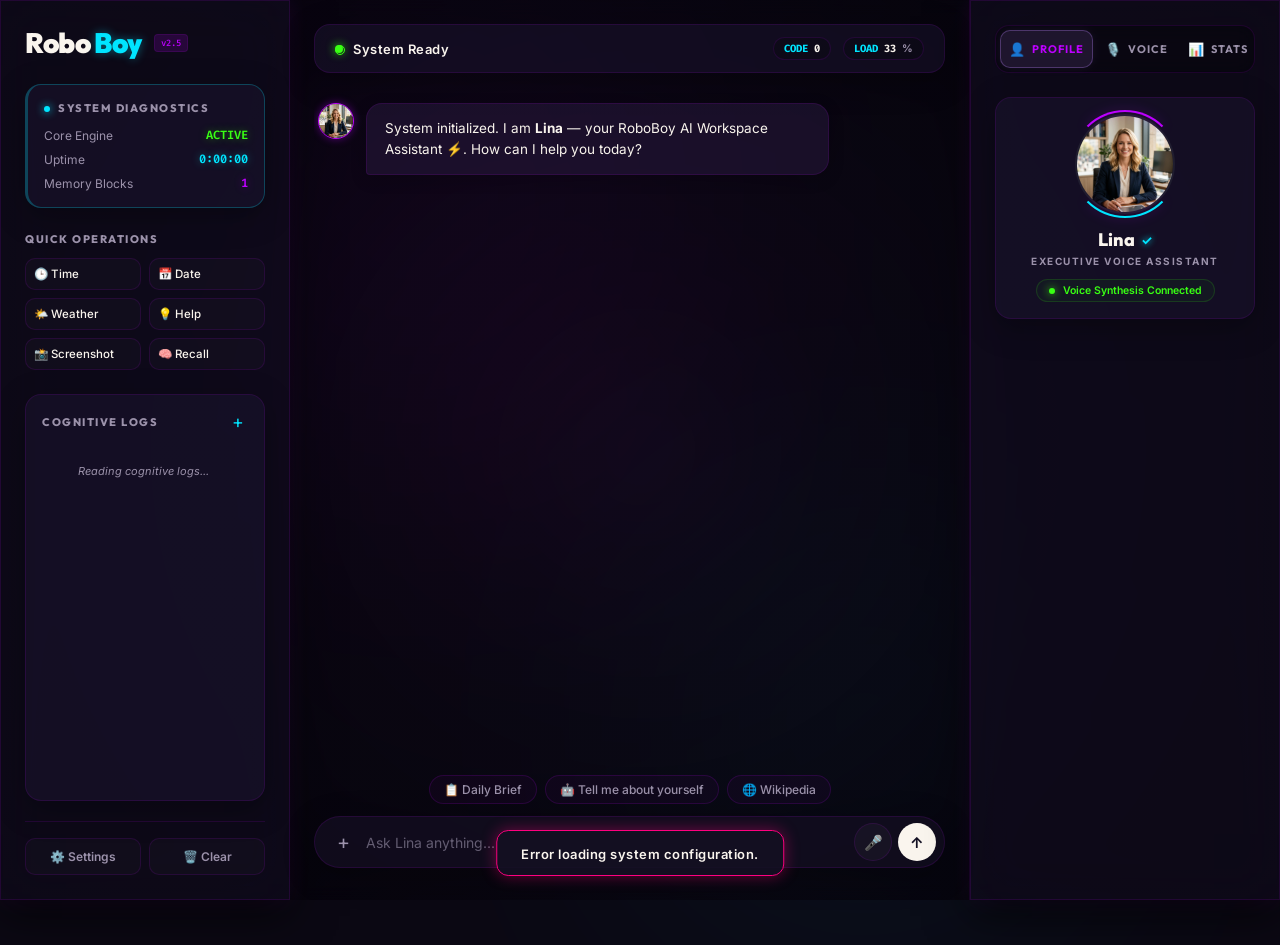
==== templates/index.html @ 3ccce5fc "feat: initialize RoboBoy app codebase and configurations" ====
<!DOCTYPE html>
<html lang="en">
<head>
    <meta charset="UTF-8">
    <meta name="viewport" content="width=device-width, initial-scale=1.0">
    <title>RoboBoy // AI System Dashboard</title>
    <!-- Google Fonts -->
    <link rel="preconnect" href="https://fonts.googleapis.com">
    <link rel="preconnect" href="https://fonts.gstatic.com" crossorigin>
    <link href="https://fonts.googleapis.com/css2?family=Inter:wght@300;400;500;600;700&family=Outfit:wght@400;500;600;700;800;900&family=Fira+Code:wght@400;500&display=swap" rel="stylesheet">
    <!-- CSS Stylesheet -->
    <link rel="stylesheet" href="/static/css/style.css">
</head>
<body class="doer-workspace dark-theme">
    <!-- Futuristic neon particle glows -->
    <div class="bg-glow bg-glow-1"></div>
    <div class="bg-glow bg-glow-2"></div>
    <div class="bg-glow bg-glow-3"></div>

    <div class="app-layout">
        
        <!-- COLUMN 1: SYSTEM CONTROLS & LOGS -->
        <aside class="sidebar-container glass-panel">
            <!-- Brand Logo -->
            <div class="brand-logo">
                <span class="brand-text-do">Robo</span>
                <span class="brand-text-er">Boy</span>
                <span class="system-tag">v2.5</span>
            </div>

            <!-- Quick Stats Overview Widget (Dashboard Style) -->
            <div class="overview-widget glass-card border-neon-cyan">
                <h3><span class="glow-dot cyan"></span>SYSTEM DIAGNOSTICS</h3>
                <div class="stats-list">
                    <div class="stat-item">
                        <span class="stat-label">Core Engine</span>
                        <span class="stat-val text-neon-green">ACTIVE</span>
                    </div>
                    <div class="stat-item">
                        <span class="stat-label">Uptime</span>
                        <span class="stat-val text-neon-cyan" id="serverUptime">0:00:00</span>
                    </div>
                    <div class="stat-item">
                        <span class="stat-label">Memory Blocks</span>
                        <span class="stat-val text-neon-purple" id="badgeConversations">1</span>
                    </div>
                </div>
            </div>
            
            <!-- Quick Action Pills Panel -->
            <div class="quick-commands-widget">
                <h3>QUICK OPERATIONS</h3>
                <div class="commands-grid">
                    <button class="cmd-pill" onclick="executeQuickCommand('Time')">🕒 Time</button>
                    <button class="cmd-pill" onclick="executeQuickCommand('Date')">📅 Date</button>
                    <button class="cmd-pill" onclick="executeQuickCommand('Weather in Mumbai')">🌤️ Weather</button>
                    <button class="cmd-pill" onclick="executeQuickCommand('Help')">💡 Help</button>
                    <button class="cmd-pill" onclick="executeQuickCommand('Take a screenshot')">📸 Screenshot</button>
                    <button class="cmd-pill" onclick="executeQuickCommand('What do you remember')">🧠 Recall</button>
                </div>
            </div>

            <!-- Cognitive Memory Logs Widget -->
            <div class="cognitive-records-widget glass-card">
                <div class="records-header">
                    <h3>COGNITIVE LOGS</h3>
                    <button class="add-log-btn" onclick="addMemoryPrompt()" title="Log Memory">+</button>
                </div>
                <div class="memory-scroll" id="memoryScroll">
                    <div class="memory-loading">Reading cognitive logs...</div>
                </div>
            </div>
            
            <!-- Sidebar Footer Controls -->
            <div class="sidebar-footer">
                <button class="footer-action-btn" onclick="toggleDrawer('settingsDrawer')" title="System Preferences">
                    ⚙️ Settings
                </button>
                <button class="footer-action-btn" onclick="executeQuickCommand('Clear Chat')" title="Clear Console Context">
                    🗑️ Clear
                </button>
            </div>
        </aside>

        <!-- COLUMN 2: CORE AI WORKSPACE -->
        <main class="chat-container">
            <!-- Top Status Bar -->
            <header class="chat-header glass-card">
                <div class="header-left">
                    <div class="pulse-online"></div>
                    <span class="header-status-text" id="statusText">System Ready</span>
                </div>
                <div class="header-badge-metrics">
                    <div class="badge">
                        <span class="badge-icon">CODE</span>
                        <span class="badge-count" id="badgeCode">0</span>
                    </div>
                    <div class="badge">
                        <span class="badge-icon">LOAD</span>
                        <span class="badge-count" id="badgePower">33</span>%
                    </div>
                </div>
            </header>

            <!-- Conversation Canvas -->
            <section class="messages-canvas" id="chatMessages">
                <!-- Welcome prompt bubble -->
                <div class="chat-bubble assistant animate-fade-in">
                    <div class="bubble-avatar-img-container">
                        <img src="/static/images/lina.png" class="bubble-avatar-img" alt="Lina">
                    </div>
                    <div class="bubble-body">
                        <p>System initialized. I am <strong>Lina</strong> — your RoboBoy AI Workspace Assistant ⚡. How can I help you today?</p>
                    </div>
                </div>
            </section>

            <!-- Floating suggestion pills -->
            <div class="suggestion-pills-row">
                <button class="suggestion-pill" onclick="executeQuickCommand('Your Daily Brief')">📋 Daily Brief</button>
                <button class="suggestion-pill" onclick="executeQuickCommand('Tell me about yourself')">🤖 Tell me about yourself</button>
                <button class="suggestion-pill" onclick="executeQuickCommand('Wikipedia Alan Turing')">🌐 Wikipedia</button>
            </div>

            <!-- Capsule prompt input bar -->
            <div class="prompt-bar-container">
                <div class="prompt-bar glass-card">
                    <button class="prompt-add-btn" onclick="addMemoryPrompt()" title="Add memory item">+</button>
                    <input type="text" id="userInput" placeholder="Ask Lina anything..." autocomplete="off">
                    <div class="prompt-actions">
                        <button class="voice-trigger-btn" id="voiceTriggerBtn" title="Speak message">
                            <span class="mic-icon">🎤</span>
                        </button>
                        <button class="send-trigger-btn" onclick="submitMessage()" id="sendBtn" title="Send message">
                            <span class="send-icon">↑</span>
                        </button>
                    </div>
                </div>
            </div>
            
            <!-- Voice wave visualization when listening -->
            <div class="voice-visualization hidden" id="voiceVisualizer">
                <div class="sound-wave">
                    <div class="bar"></div>
                    <div class="bar"></div>
                    <div class="bar"></div>
                    <div class="bar"></div>
                    <div class="bar"></div>
                    <div class="bar"></div>
                    <div class="bar"></div>
                    <div class="bar"></div>
                    <div class="bar"></div>
                    <div class="bar"></div>
                </div>
                <p id="voiceVisualizerText">System listening for commands...</p>
            </div>
        </main>

        <!-- COLUMN 3: CHARACTER PROFILE & VOICE CALIBRATION -->
        <!-- COLUMN 3: CHARACTER PROFILE & VOICE CALIBRATION (Tabbed Menu) -->
        <aside class="diagnostics-container glass-panel">
            <!-- Top Menu/Tab Bar -->
            <div class="diag-menu-bar">
                <button class="diag-menu-btn active" onclick="switchDiagTab(event, 'tab-profile')">
                    <span class="btn-icon">👤</span> Profile
                </button>
                <button class="diag-menu-btn" onclick="switchDiagTab(event, 'tab-voice')">
                    <span class="btn-icon">🎙️</span> Voice
                </button>
                <button class="diag-menu-btn" onclick="switchDiagTab(event, 'tab-stats')">
                    <span class="btn-icon">📊</span> Stats
                </button>
            </div>

            <div class="diag-tab-content-wrapper">
                <!-- Tab 1: Profile -->
                <div class="diag-tab-pane active" id="tab-profile">
                    <!-- Portrait & Status -->
                    <div class="character-identity-card glass-card">
                        <div class="character-portrait-wrapper">
                            <div class="character-halo"></div>
                            <img src="/static/images/lina.png" class="character-portrait" alt="Lina">
                        </div>
                        <h2 class="character-name">Lina <span class="verified-badge" title="Verified Assistant">✓</span></h2>
                        <p class="character-title">EXECUTIVE VOICE ASSISTANT</p>
                        <div class="character-status">
                            <span class="status-dot pulsing"></span>
                            <span class="status-label">Voice Synthesis Connected</span>
                        </div>
                    </div>
                </div>

                <!-- Tab 2: Voice Calibration -->
                <div class="diag-tab-pane" id="tab-voice">
                    <!-- Voice Customizer Section (Pin 1 style) -->
                    <div class="voice-customizer glass-card">
                        <h3>VOICE CALIBRATION</h3>
                        <div class="slider-group">
                            <div class="slider-header">
                                <span>Speed (Rate)</span>
                                <span id="speedVal">1.0x</span>
                            </div>
                            <input type="range" id="voiceSpeed" min="0.5" max="2.0" step="0.1" value="1.0" class="neon-slider">
                        </div>
                        <div class="slider-group">
                            <div class="slider-header">
                                <span>Pitch Frequency</span>
                                <span id="pitchVal">1.05x</span>
                            </div>
                            <input type="range" id="voicePitch" min="0.5" max="2.0" step="0.05" value="1.05" class="neon-slider">
                        </div>
                        <div class="slider-group">
                            <div class="slider-header">
                                <span>Output Volume</span>
                                <span id="volumeVal">100%</span>
                            </div>
                            <input type="range" id="voiceVolume" min="0" max="100" step="5" value="100" class="neon-slider">
                        </div>
                    </div>
                </div>

                <!-- Tab 3: Resource Telemetry -->
                <div class="diag-tab-pane" id="tab-stats">
                    <!-- Performance Diagnostic Meters (Pin 2 style) -->
                    <div class="performance-widget glass-card">
                        <h3>RESOURCE TELEMETRY</h3>
                        <div class="metrics-grid-row">
                            <!-- CPU Ring -->
                            <div class="telemetry-card">
                                <div class="dial-container">
                                    <svg class="progress-ring" width="76" height="76">
                                        <circle class="progress-ring__circle-bg" stroke="rgba(255, 255, 255, 0.03)" stroke-width="4.5" fill="transparent" r="30" cx="38" cy="38"/>
                                        <circle class="progress-ring__circle" id="cpuRing" stroke="var(--neon-cyan)" stroke-width="4.5" stroke-dasharray="188.49" stroke-dashoffset="188.49" stroke-linecap="round" fill="transparent" r="30" cx="38" cy="38"/>
                                    </svg>
                                    <div class="dial-value"><span id="cpuVal">0</span>%</div>
                                </div>
                                <h4 class="text-neon-cyan">CPU CORE</h4>
                            </div>

                            <!-- RAM Ring -->
                            <div class="telemetry-card">
                                <div class="dial-container">
                                    <svg class="progress-ring" width="76" height="76">
                                        <circle class="progress-ring__circle-bg" stroke="rgba(255, 255, 255, 0.03)" stroke-width="4.5" fill="transparent" r="30" cx="38" cy="38"/>
                                        <circle class="progress-ring__circle" id="ramRing" stroke="var(--neon-pink)" stroke-width="4.5" stroke-dasharray="188.49" stroke-dashoffset="188.49" stroke-linecap="round" fill="transparent" r="30" cx="38" cy="38"/>
                                    </svg>
                                    <div class="dial-value"><span id="ramVal">0</span>%</div>
                                </div>
                                <h4 class="text-neon-pink">RAM INDEX</h4>
                            </div>
                        </div>

                        <!-- SVG Activity Peak Graph (Pin 2 style) -->
                        <div class="telemetry-chart-container">
                            <div class="chart-header">
                                <span>PROMPT TELEMETRY</span>
                                <span class="active-pulse text-neon-green">LIVE</span>
                            </div>
                            <div class="chart-wrapper">
                                <!-- Simulated real-time wave graph -->
                                <svg class="telemetry-chart" id="activityChart" viewBox="0 0 240 60">
                                    <!-- Background Grid Lines -->
                                    <line x1="0" y1="15" x2="240" y2="15" stroke="rgba(255, 255, 255, 0.05)" stroke-width="0.5"/>
                                    <line x1="0" y1="30" x2="240" y2="30" stroke="rgba(255, 255, 255, 0.05)" stroke-width="0.5"/>
                                    <line x1="0" y1="45" x2="240" y2="45" stroke="rgba(255, 255, 255, 0.05)" stroke-width="0.5"/>
                                    <!-- Glowing gradient definition -->
                                    <defs>
                                        <linearGradient id="chartGrad" x1="0%" y1="0%" x2="0%" y2="100%">
                                            <stop offset="0%" stop-color="var(--neon-purple-glow)" stop-opacity="0.4"/>
                                            <stop offset="100%" stop-color="var(--neon-purple-glow)" stop-opacity="0"/>
                                        </linearGradient>
                                    </defs>
                                    <!-- Fill Area under the graph -->
                                    <path id="chartAreaPath" d="M 0 60 L 0 40 Q 30 20 60 45 T 120 20 T 180 50 T 240 30 L 240 60 Z" fill="url(#chartGrad)"/>
                                    <!-- Stroke Path -->
                                    <path id="chartStrokePath" d="M 0 40 Q 30 20 60 45 T 120 20 T 180 50 T 240 30" fill="none" stroke="var(--neon-purple)" stroke-width="2" stroke-linecap="round"/>
                                </svg>
                            </div>
                        </div>
                    </div>
                </div>
            </div>
        </aside>
    </div>

    <!-- SETTINGS PANEL OVERLAY DRAWER -->
    <div class="drawer-overlay" id="settingsDrawer">
        <div class="drawer-content glass-panel border-neon-purple">
            <div class="drawer-header">
                <h2>SYSTEM CREDENTIALS</h2>
                <button class="drawer-close-btn" onclick="toggleDrawer('settingsDrawer')">×</button>
            </div>
            <div class="drawer-body">
                <div class="control-group">
                    <label>LANGUAGE ENGINE</label>
                    <div class="toggle-group" id="langToggle">
                        <button class="toggle-btn active" data-lang="hinglish">Hinglish</button>
                        <button class="toggle-btn" data-lang="english">English</button>
                    </div>
                </div>

                <div class="control-group">
                    <label>INTERFACE STYLE</label>
                    <div class="toggle-group" id="themeToggle">
                        <button class="toggle-btn active" data-theme="dark">Dark</button>
                        <button class="toggle-btn" data-theme="light">Light</button>
                    </div>
                </div>
                
                <div class="control-group">
                    <label>AUDIO CHANNELS</label>
                    <div class="checkbox-container">
                        <input type="checkbox" id="ttsEnabled" checked>
                        <label for="ttsEnabled">Vocal Synthesis Output</label>
                    </div>
                </div>

                <div class="sidebar-divider"></div>

                <div class="control-group">
                    <label>YOUR NAME</label>
                    <input type="text" id="userName" placeholder="What should I call you? (e.g. Aditya)" class="text-input" style="margin-top: 6px;">
                </div>

                <div class="control-group" style="margin-top: 14px;">
                    <label>ASSISTANT NAME</label>
                    <input type="text" id="assistantName" placeholder="Name your assistant (e.g. Lina)" class="text-input" style="margin-top: 6px;">
                </div>

                <div class="control-group" style="margin-top: 14px;">
                    <label>GEMINI API KEY</label>
                    <div class="password-input">
                        <input type="password" id="geminiKey" placeholder="Enter key (AIzaSy...)">
                        <button class="view-key-btn" onclick="toggleKeyVisibility('geminiKey')">👁️</button>
                    </div>
                </div>
                
                <div class="control-group" style="margin-top: 14px;">
                    <label>OPENWEATHERMAP KEY</label>
                    <div class="password-input">
                        <input type="password" id="weatherKey" placeholder="Enter Weather API key">
                        <button class="view-key-btn" onclick="toggleKeyVisibility('weatherKey')">👁️</button>
                    </div>
                </div>
                
                <button class="save-settings-btn" onclick="saveConfiguration()">
                    <span>SYNC CREDENTIALS</span>
                    <span class="save-loader hidden" id="saveLoader"></span>
                </button>
            </div>
        </div>
    </div>

    <!-- SETUP WIZARD OVERLAY -->
    <div class="setup-overlay hidden" id="setupOverlay">
        <div class="setup-card">
            <h2>Welcome to RoboBoy</h2>
            <p>Let's personalize your voice assistant to match your environment. Configure your profile below to start.</p>
            
            <div class="control-group">
                <label>What should I call you?</label>
                <input type="text" id="setupUserName" placeholder="Your Name (e.g. Aditya)" class="text-input">
            </div>
            
            <div class="control-group">
                <label>What would you like to name me?</label>
                <input type="text" id="setupAssistantName" placeholder="Assistant Name (e.g. Lina, Jarvis)" class="text-input">
            </div>
            
            <div class="control-group">
                <label>Primary Language</label>
                <div class="toggle-group" id="setupLangToggle" style="margin-top: 6px;">
                    <button class="toggle-btn active" data-lang="hinglish" onclick="setSetupLanguage('hinglish')">Hinglish</button>
                    <button class="toggle-btn" data-lang="english" onclick="setSetupLanguage('english')">English</button>
                </div>
            </div>

            <div class="control-group">
                <label>Gemini API Key (Optional)</label>
                <div class="password-input">
                    <input type="password" id="setupGeminiKey" placeholder="Enter key (AIzaSy...)">
                </div>
            </div>
            
            <button class="save-settings-btn" onclick="saveFirstTimeSetup()" style="margin-top: 24px;">
                <span>INITIALIZE ASSISTANT ⚡</span>
            </button>
        </div>
    </div>

    <!-- Alert toast for status operations -->
    <div class="toast hidden" id="toast">
        <span id="toastMsg">Sync complete.</span>
    </div>

    <script src="/static/js/main.js"></script>
</body>
</html>
---- static/css/style.css ----
/* ==========================================================================
   ROBOBOY SYSTEM STYLING - NEON CYBERPUNK & DUSTY PLUM GLASS DESIGN SYSTEM
   ========================================================================== */
:root {
    --font-primary: 'Inter', sans-serif;
    --font-header: 'Outfit', sans-serif;
    --font-mono: 'Fira Code', monospace;
    
    /* Neon glow colors from Pin 2 */
    --neon-cyan: #00e5ff;
    --neon-cyan-glow: rgba(0, 229, 255, 0.4);
    --neon-pink: #ff007f;
    --neon-pink-glow: rgba(255, 0, 127, 0.4);
    --neon-purple: #bd00ff;
    --neon-purple-glow: rgba(189, 0, 255, 0.4);
    --neon-green: #39ff14;
    --neon-green-glow: rgba(57, 255, 20, 0.4);
    --neon-blue: #0d6efd;
    --neon-blue-glow: rgba(13, 110, 253, 0.4);

    /* Elegant Dusty Plum Base (Pin 1 styled) */
    --bg-dark-base: #0b0813;
    --bg-dark-panel: rgba(20, 16, 35, 0.55);
    --bg-dark-card: rgba(30, 24, 52, 0.45);
    --border-dark: rgba(189, 0, 255, 0.12);
    
    /* Global style variables */
    --bg-base: var(--bg-dark-base);
    --bg-panel: var(--bg-dark-panel);
    --bg-card: var(--bg-dark-card);
    --border-color: var(--border-dark);
    
    --text-primary: #FAF5EE; /* Off-white warm cream */
    --text-secondary: #9c92ab; /* Muted dusty lavender */
    
    --bubble-user: rgba(250, 245, 238, 0.12);
    --bubble-user-text: #FAF5EE;
    --bubble-assistant: rgba(45, 30, 70, 0.45);
    
    --shadow-premium: 0 16px 40px rgba(0, 0, 0, 0.6), 0 0 20px rgba(189, 0, 255, 0.1);
    --transition-smooth: all 0.3s cubic-bezier(0.4, 0, 0.2, 1);
}

/* Light Theme overrides for flexibility */
.light-theme {
    --bg-base: #f4f0f6;
    --bg-panel: rgba(245, 240, 250, 0.8);
    --bg-card: rgba(255, 255, 255, 0.7);
    --border-color: rgba(189, 0, 255, 0.15);
    --text-primary: #1e1627;
    --text-secondary: #706482;
    --bubble-user: rgba(189, 0, 255, 0.08);
    --bubble-user-text: #1e1627;
    --bubble-assistant: rgba(255, 255, 255, 0.9);
    --shadow-premium: 0 10px 30px rgba(189, 0, 255, 0.08);
    
    /* Neon adjustments for light background readability */
    --neon-cyan: #00b0ff;
    --neon-pink: #d500f9;
    --neon-purple: #aa00ff;
    --neon-green: #00c853;
}

/* ==========================================================================
   CORE LAYOUT & RESET
   ========================================================================== */
* {
    margin: 0;
    padding: 0;
    box-sizing: border-box;
    font-family: var(--font-primary);
}

body {
    background-color: var(--bg-base);
    color: var(--text-primary);
    overflow: hidden;
    height: 100vh;
    width: 100vw;
    display: flex;
    align-items: center;
    justify-content: center;
    position: relative;
    transition: var(--transition-smooth);
}

/* Futuristic background particle glows */
.bg-glow {
    position: absolute;
    border-radius: 50%;
    filter: blur(140px);
    z-index: 1;
    pointer-events: none;
    opacity: 0.18;
    animation: pulseGlow 15s infinite alternate ease-in-out;
}

.bg-glow-1 {
    width: 45vw;
    height: 45vw;
    top: -10%;
    left: 10%;
    background: radial-gradient(circle, var(--neon-purple) 0%, transparent 70%);
}

.bg-glow-2 {
    width: 35vw;
    height: 35vw;
    bottom: -5%;
    right: 15%;
    background: radial-gradient(circle, var(--neon-cyan) 0%, transparent 70%);
    animation-delay: -5s;
}

.bg-glow-3 {
    width: 25vw;
    height: 25vw;
    top: 30%;
    right: 45%;
    background: radial-gradient(circle, var(--neon-pink) 0%, transparent 70%);
    animation-delay: -10s;
}

@keyframes pulseGlow {
    0% { transform: scale(1) translate(0, 0); opacity: 0.15; }
    50% { transform: scale(1.1) translate(3%, 5%); opacity: 0.22; }
    100% { transform: scale(0.9) translate(-2%, -3%); opacity: 0.15; }
}

/* App layout container (Three Columns) */
.app-layout {
    width: 100vw;
    height: 100vh;
    display: grid;
    grid-template-columns: 290px 1fr 310px;
    z-index: 10;
    position: relative;
    background: radial-gradient(circle at 50% 50%, rgba(20, 15, 38, 0.2) 0%, rgba(5, 3, 10, 0.95) 100%);
    backdrop-filter: blur(8px);
}

/* Glassmorphism panel container */
.glass-panel {
    background: var(--bg-panel);
    backdrop-filter: blur(24px) saturate(120%);
    -webkit-backdrop-filter: blur(24px) saturate(120%);
    border: 1px solid var(--border-color);
    box-shadow: var(--shadow-premium);
    transition: var(--transition-smooth);
}

.glass-card {
    background: var(--bg-card);
    border: 1px solid var(--border-color);
    border-radius: 16px;
    padding: 16px;
    box-shadow: 0 8px 32px rgba(0, 0, 0, 0.3);
    transition: var(--transition-smooth);
}

.glass-card:hover {
    border-color: rgba(189, 0, 255, 0.25);
    box-shadow: 0 8px 32px rgba(0, 0, 0, 0.4), 0 0 15px rgba(189, 0, 255, 0.05);
}

/* Text glow helpers */
.text-neon-cyan { color: var(--neon-cyan); text-shadow: 0 0 8px var(--neon-cyan-glow); }
.text-neon-pink { color: var(--neon-pink); text-shadow: 0 0 8px var(--neon-pink-glow); }
.text-neon-purple { color: var(--neon-purple); text-shadow: 0 0 8px var(--neon-purple-glow); }
.text-neon-green { color: var(--neon-green); text-shadow: 0 0 8px var(--neon-green-glow); }

.border-neon-cyan { border-color: rgba(0, 229, 255, 0.25) !important; }
.border-neon-purple { border-color: rgba(189, 0, 255, 0.25) !important; }

/* Status dot glow */
.glow-dot {
    display: inline-block;
    width: 6px;
    height: 6px;
    border-radius: 50%;
    margin-right: 8px;
    vertical-align: middle;
}
.glow-dot.cyan { background: var(--neon-cyan); box-shadow: 0 0 8px var(--neon-cyan); }
.glow-dot.green { background: var(--neon-green); box-shadow: 0 0 8px var(--neon-green); }

/* ==========================================================================
   COLUMN 1: SIDEBAR (System Controls & Memory Logs)
   ========================================================================== */
.sidebar-container {
    padding: 24px;
    display: flex;
    flex-direction: column;
    height: 100vh;
    border-right: 1px solid var(--border-color);
    overflow-y: auto;
    scrollbar-width: none; /* Firefox */
}

.sidebar-container::-webkit-scrollbar {
    display: none; /* Safari/Chrome */
}

.brand-logo {
    display: flex;
    align-items: center;
    gap: 4px;
    margin-bottom: 24px;
    user-select: none;
}

.brand-text-do {
    font-family: var(--font-header);
    font-size: 28px;
    font-weight: 900;
    color: var(--text-primary);
    letter-spacing: -0.5px;
}

.brand-text-er {
    font-family: var(--font-header);
    font-size: 28px;
    font-weight: 900;
    color: var(--neon-cyan);
    letter-spacing: -0.5px;
    text-shadow: 0 0 10px var(--neon-cyan-glow);
}

.system-tag {
    font-family: var(--font-mono);
    font-size: 9px;
    font-weight: 500;
    background: rgba(189, 0, 255, 0.15);
    color: var(--neon-purple);
    padding: 2px 6px;
    border-radius: 4px;
    border: 1px solid var(--border-color);
    margin-left: 8px;
}

/* Diagnostic overview card */
.overview-widget {
    margin-bottom: 24px;
    border-left: 3px solid var(--neon-cyan);
}

.overview-widget h3 {
    font-family: var(--font-header);
    font-size: 11px;
    font-weight: 800;
    letter-spacing: 1.5px;
    color: var(--text-secondary);
    margin-bottom: 12px;
}

.stats-list {
    display: flex;
    flex-direction: column;
    gap: 8px;
}

.stat-item {
    display: flex;
    justify-content: space-between;
    align-items: center;
    font-size: 12px;
}

.stat-label {
    color: var(--text-secondary);
}

.stat-val {
    font-weight: 600;
    font-family: var(--font-mono);
}

/* Quick Commands Grid */
.quick-commands-widget {
    margin-bottom: 24px;
}

.quick-commands-widget h3 {
    font-family: var(--font-header);
    font-size: 11px;
    font-weight: 800;
    letter-spacing: 1.5px;
    color: var(--text-secondary);
    margin-bottom: 12px;
}

.commands-grid {
    display: grid;
    grid-template-columns: repeat(2, 1fr);
    gap: 8px;
}

.cmd-pill {
    background: rgba(255, 255, 255, 0.02);
    border: 1px solid var(--border-color);
    border-radius: 10px;
    color: var(--text-primary);
    padding: 8px;
    font-size: 11.5px;
    font-weight: 500;
    cursor: pointer;
    text-align: left;
    transition: var(--transition-smooth);
}

.cmd-pill:hover {
    background: rgba(189, 0, 255, 0.08);
    border-color: var(--neon-purple);
    box-shadow: 0 0 10px var(--neon-purple-glow);
    transform: translateY(-1px);
}

/* Cognitive memory records */
.cognitive-records-widget {
    flex: 1;
    display: flex;
    flex-direction: column;
    min-height: 200px;
    margin-bottom: 20px;
}

.records-header {
    display: flex;
    justify-content: space-between;
    align-items: center;
    margin-bottom: 12px;
}

.records-header h3 {
    font-family: var(--font-header);
    font-size: 11px;
    font-weight: 800;
    letter-spacing: 1.5px;
    color: var(--text-secondary);
}

.add-log-btn {
    background: transparent;
    border: none;
    color: var(--neon-cyan);
    font-size: 18px;
    cursor: pointer;
    transition: var(--transition-smooth);
    padding: 0 4px;
}

.add-log-btn:hover {
    color: var(--text-primary);
    text-shadow: 0 0 8px var(--neon-cyan);
}

.memory-scroll {
    flex: 1;
    overflow-y: auto;
    padding-right: 4px;
}

.memory-scroll::-webkit-scrollbar {
    width: 3px;
}

.memory-scroll::-webkit-scrollbar-thumb {
    background: var(--border-color);
    border-radius: 2px;
}

.memory-scroll::-webkit-scrollbar-thumb:hover {
    background: var(--neon-purple);
}

.memory-loading, .memory-empty {
    font-size: 11px;
    color: var(--text-secondary);
    text-align: center;
    padding: 20px 0;
    font-style: italic;
}

.memory-item {
    background: rgba(255, 255, 255, 0.01);
    border: 1px solid var(--border-color);
    border-radius: 8px;
    padding: 8px 10px;
    margin-bottom: 8px;
    display: flex;
    justify-content: space-between;
    align-items: flex-start;
    gap: 8px;
    transition: var(--transition-smooth);
}

.memory-item:hover {
    background: rgba(189, 0, 255, 0.04);
    border-color: rgba(189, 0, 255, 0.2);
}

.memory-item p {
    font-size: 11.5px;
    line-height: 1.4;
    word-break: break-word;
    color: var(--text-primary);
}

.delete-memory-btn {
    background: transparent;
    border: none;
    cursor: pointer;
    font-size: 11px;
    opacity: 0.4;
    transition: var(--transition-smooth);
    padding-top: 2px;
}

.delete-memory-btn:hover {
    opacity: 1;
    filter: drop-shadow(0 0 4px red);
}

/* Sidebar Footer buttons */
.sidebar-footer {
    display: flex;
    gap: 8px;
    border-top: 1px solid var(--border-color);
    padding-top: 16px;
    margin-top: auto;
}

.footer-action-btn {
    flex: 1;
    background: rgba(255, 255, 255, 0.02);
    border: 1px solid var(--border-color);
    border-radius: 10px;
    color: var(--text-secondary);
    padding: 10px;
    font-size: 12px;
    font-weight: 600;
    cursor: pointer;
    transition: var(--transition-smooth);
    display: flex;
    align-items: center;
    justify-content: center;
    gap: 6px;
}

.footer-action-btn:hover {
    color: var(--text-primary);
    border-color: rgba(255, 255, 255, 0.2);
    background: rgba(255, 255, 255, 0.04);
}

/* ==========================================================================
   COLUMN 2: CENTRAL CONVERSATION CANVASES
   ========================================================================== */
.chat-container {
    display: flex;
    flex-direction: column;
    height: 100vh;
    padding: 24px;
    position: relative;
    border-right: 1px solid var(--border-color);
}

.chat-header {
    display: flex;
    justify-content: space-between;
    align-items: center;
    border-radius: 16px;
    padding: 12px 20px;
    margin-bottom: 20px;
}

.header-left {
    display: flex;
    align-items: center;
    gap: 10px;
}

.pulse-online {
    width: 8px;
    height: 8px;
    border-radius: 50%;
    background: var(--neon-green);
    box-shadow: 0 0 10px var(--neon-green);
    position: relative;
}

.pulse-online::after {
    content: '';
    position: absolute;
    width: 100%;
    height: 100%;
    top: 0;
    left: 0;
    border-radius: 50%;
    border: 1px solid var(--neon-green);
    animation: ripple 1.8s infinite ease-out;
}

@keyframes ripple {
    0% { transform: scale(1); opacity: 1; }
    100% { transform: scale(3.5); opacity: 0; }
}

.header-status-text {
    font-size: 13px;
    font-weight: 600;
    letter-spacing: 0.5px;
    color: var(--text-primary);
}

.header-badge-metrics {
    display: flex;
    gap: 12px;
}

.badge {
    background: rgba(0, 0, 0, 0.2);
    border: 1px solid var(--border-color);
    padding: 4px 10px;
    border-radius: 20px;
    font-size: 10.5px;
    font-weight: 700;
    color: var(--text-secondary);
    display: flex;
    align-items: center;
    gap: 6px;
}

.badge-icon {
    font-family: var(--font-mono);
    color: var(--neon-cyan);
}

.badge-count {
    color: var(--text-primary);
    font-family: var(--font-mono);
}

/* Chat bubble canvas */
.messages-canvas {
    flex: 1;
    overflow-y: auto;
    padding: 10px 4px;
    margin-bottom: 16px;
    display: flex;
    flex-direction: column;
    gap: 16px;
    scrollbar-width: thin;
}

.messages-canvas::-webkit-scrollbar {
    width: 4px;
}

.messages-canvas::-webkit-scrollbar-thumb {
    background: var(--border-color);
    border-radius: 2px;
}

/* Chat bubbles styling (Glassmorphism customized) */
.chat-bubble {
    display: flex;
    gap: 12px;
    max-width: 82%;
    animation: fadeIn 0.4s cubic-bezier(0.16, 1, 0.3, 1) forwards;
}

.chat-bubble.assistant {
    align-self: flex-start;
}

.chat-bubble.user {
    align-self: flex-end;
    flex-direction: row-reverse;
}

.bubble-avatar-img-container {
    width: 36px;
    height: 36px;
    border-radius: 50%;
    overflow: hidden;
    border: 1.5px solid var(--neon-purple);
    box-shadow: 0 0 8px var(--neon-purple-glow);
    background: #141124;
    flex-shrink: 0;
}

.bubble-avatar-img {
    width: 100%;
    height: 100%;
    object-fit: cover;
}

.bubble-body {
    border-radius: 16px;
    padding: 14px 18px;
    font-size: 13.5px;
    line-height: 1.55;
    box-shadow: 0 4px 16px rgba(0, 0, 0, 0.2);
    border: 1.5px solid var(--border-color);
}

.assistant .bubble-body {
    background: var(--bubble-assistant);
    color: var(--text-primary);
    border-bottom-left-radius: 4px;
}

.user .bubble-body {
    background: var(--bubble-user);
    color: var(--bubble-user-text);
    border-bottom-right-radius: 4px;
}

.bubble-body p {
    margin-bottom: 8px;
}

.bubble-body p:last-child {
    margin-bottom: 0;
}

.bubble-body ul, .bubble-body ol {
    margin-left: 20px;
    margin-bottom: 8px;
}

.bubble-body li {
    margin-bottom: 4px;
}

.screenshot-media {
    max-width: 100%;
    border-radius: 8px;
    margin-top: 10px;
    border: 1px solid var(--border-color);
    cursor: pointer;
    transition: var(--transition-smooth);
}

.screenshot-media:hover {
    transform: scale(1.02);
    box-shadow: 0 0 15px var(--neon-cyan-glow);
}

@keyframes fadeIn {
    from { opacity: 0; transform: translateY(12px); }
    to { opacity: 1; transform: translateY(0); }
}

/* Suggestion Pills above input */
.suggestion-pills-row {
    display: flex;
    gap: 8px;
    justify-content: center;
    margin-bottom: 12px;
    flex-wrap: wrap;
}

.suggestion-pill {
    background: rgba(189, 0, 255, 0.04);
    border: 1px solid rgba(189, 0, 255, 0.15);
    border-radius: 20px;
    padding: 6px 14px;
    color: var(--text-secondary);
    font-size: 12px;
    font-weight: 500;
    cursor: pointer;
    transition: var(--transition-smooth);
}

.suggestion-pill:hover {
    background: rgba(189, 0, 255, 0.12);
    border-color: var(--neon-purple);
    color: var(--text-primary);
    box-shadow: 0 0 10px rgba(189, 0, 255, 0.2);
}

/* Input prompt bar capsule */
.prompt-bar-container {
    width: 100%;
    margin-bottom: 8px;
}

.prompt-bar {
    display: flex;
    align-items: center;
    border-radius: 35px;
    padding: 6px 8px 6px 18px;
    gap: 12px;
    background: rgba(20, 16, 35, 0.7);
    border: 1.5px solid var(--border-color);
}

.prompt-bar:focus-within {
    border-color: var(--neon-cyan);
    box-shadow: 0 0 15px var(--neon-cyan-glow);
}

.prompt-add-btn {
    background: transparent;
    border: none;
    color: var(--text-secondary);
    font-size: 20px;
    cursor: pointer;
    transition: var(--transition-smooth);
    padding: 0 4px;
}

.prompt-add-btn:hover {
    color: var(--neon-cyan);
}

.prompt-bar input {
    flex: 1;
    background: transparent;
    border: none;
    outline: none;
    color: var(--text-primary);
    font-size: 14px;
    padding: 8px 0;
}

.prompt-bar input::placeholder {
    color: var(--text-secondary);
    opacity: 0.6;
}

.prompt-actions {
    display: flex;
    gap: 6px;
}

.voice-trigger-btn, .send-trigger-btn {
    width: 38px;
    height: 38px;
    border-radius: 50%;
    border: none;
    cursor: pointer;
    display: flex;
    align-items: center;
    justify-content: center;
    transition: var(--transition-smooth);
}

.voice-trigger-btn {
    background: rgba(255, 255, 255, 0.03);
    color: var(--text-primary);
    border: 1.5px solid var(--border-color);
}

.voice-trigger-btn:hover {
    background: rgba(0, 229, 255, 0.1);
    border-color: var(--neon-cyan);
    color: var(--neon-cyan);
    box-shadow: 0 0 10px var(--neon-cyan-glow);
}

.voice-trigger-btn.listening {
    background: rgba(255, 0, 127, 0.15) !important;
    border-color: var(--neon-pink) !important;
    color: var(--neon-pink) !important;
    box-shadow: 0 0 15px var(--neon-pink-glow) !important;
    animation: listeningPulse 1.2s infinite alternate ease-in-out;
}

@keyframes listeningPulse {
    0% { transform: scale(1); }
    100% { transform: scale(1.1); }
}

.send-trigger-btn {
    background: var(--text-primary);
    color: #141124;
}

.send-trigger-btn:hover {
    background: var(--neon-cyan);
    box-shadow: 0 0 12px var(--neon-cyan-glow);
    transform: scale(1.04);
}

.mic-icon, .send-icon {
    font-size: 15px;
    font-weight: bold;
}

/* Voice visualizer */
.voice-visualization {
    display: flex;
    flex-direction: column;
    align-items: center;
    gap: 10px;
    background: rgba(0, 0, 0, 0.4);
    padding: 12px;
    border-radius: 16px;
    margin-top: 10px;
    border: 1px solid rgba(255, 0, 127, 0.1);
}

.sound-wave {
    display: flex;
    align-items: center;
    justify-content: center;
    gap: 4px;
    height: 30px;
}

.sound-wave .bar {
    width: 3px;
    height: 4px;
    background: var(--neon-pink);
    border-radius: 10px;
    animation: soundWave 0.8s infinite ease-in-out alternate;
}

/* Delays for waveform effect */
.sound-wave .bar:nth-child(1) { animation-delay: 0.1s; }
.sound-wave .bar:nth-child(2) { animation-delay: 0.3s; }
.sound-wave .bar:nth-child(3) { animation-delay: 0.5s; }
.sound-wave .bar:nth-child(4) { animation-delay: 0.2s; }
.sound-wave .bar:nth-child(5) { animation-delay: 0.4s; }
.sound-wave .bar:nth-child(6) { animation-delay: 0.6s; }
.sound-wave .bar:nth-child(7) { animation-delay: 0.1s; }
.sound-wave .bar:nth-child(8) { animation-delay: 0.3s; }
.sound-wave .bar:nth-child(9) { animation-delay: 0.5s; }
.sound-wave .bar:nth-child(10) { animation-delay: 0.2s; }

@keyframes soundWave {
    0% { height: 4px; }
    100% { height: 26px; }
}

#voiceVisualizerText {
    font-size: 11.5px;
    color: var(--neon-pink);
    font-weight: 500;
}

.hidden {
    display: none !important;
}

/* ==========================================================================
   COLUMN 3: DIAGNOSTICS & CHARACTER VOICE SETUP
   ========================================================================== */
.diagnostics-container {
    padding: 24px;
    display: flex;
    flex-direction: column;
    height: 100vh;
    border-left: 1px solid var(--border-color);
    overflow-y: auto;
    scrollbar-width: none;
}

.diagnostics-container::-webkit-scrollbar {
    display: none;
}

/* Identity card */
.character-identity-card {
    text-align: center;
    display: flex;
    flex-direction: column;
    align-items: center;
    margin-bottom: 20px;
}

.character-portrait-wrapper {
    position: relative;
    width: 100px;
    height: 100px;
    margin-bottom: 14px;
}

.character-halo {
    position: absolute;
    top: -4px;
    left: -4px;
    width: 108px;
    height: 108px;
    border-radius: 50%;
    border: 2px solid transparent;
    border-top-color: var(--neon-purple);
    border-bottom-color: var(--neon-cyan);
    animation: rotateHalo 6s linear infinite;
    filter: drop-shadow(0 0 6px var(--neon-purple-glow));
}

@keyframes rotateHalo {
    0% { transform: rotate(0deg); }
    100% { transform: rotate(360deg); }
}

.character-portrait {
    width: 100%;
    height: 100%;
    border-radius: 50%;
    object-fit: cover;
    border: 2px solid rgba(255, 255, 255, 0.05);
    background: #141124;
}

.character-name {
    font-family: var(--font-header);
    font-size: 18px;
    font-weight: 800;
    color: var(--text-primary);
    display: flex;
    align-items: center;
    gap: 6px;
    margin-bottom: 4px;
}

.verified-badge {
    color: var(--neon-cyan);
    font-size: 13px;
    font-weight: bold;
    text-shadow: 0 0 6px var(--neon-cyan);
}

.character-title {
    font-size: 10px;
    font-weight: 700;
    color: var(--text-secondary);
    letter-spacing: 1.5px;
    margin-bottom: 12px;
}

.character-status {
    display: flex;
    align-items: center;
    gap: 8px;
    background: rgba(57, 255, 20, 0.04);
    border: 1px solid rgba(57, 255, 20, 0.15);
    border-radius: 20px;
    padding: 4px 12px;
}

.status-dot {
    width: 6px;
    height: 6px;
    border-radius: 50%;
    background: var(--neon-green);
}

.status-dot.pulsing {
    box-shadow: 0 0 8px var(--neon-green);
    animation: statusPulse 1.5s infinite alternate ease-in-out;
}

@keyframes statusPulse {
    from { opacity: 0.4; }
    to { opacity: 1; }
}

.status-label {
    font-size: 10.5px;
    font-weight: 600;
    color: var(--neon-green);
}

/* Voice Sliders (Pin 1 styled range inputs) */
.voice-customizer {
    margin-bottom: 20px;
}

.voice-customizer h3 {
    font-family: var(--font-header);
    font-size: 11px;
    font-weight: 800;
    letter-spacing: 1.5px;
    color: var(--text-secondary);
    margin-bottom: 16px;
}

.slider-group {
    margin-bottom: 14px;
}

.slider-group:last-child {
    margin-bottom: 0;
}

.slider-header {
    display: flex;
    justify-content: space-between;
    font-size: 12px;
    margin-bottom: 6px;
    color: var(--text-secondary);
    font-weight: 500;
}

.slider-header span:last-child {
    color: var(--neon-purple);
    font-family: var(--font-mono);
    font-weight: 600;
}

/* Styling range inputs to look glowing */
.neon-slider {
    -webkit-appearance: none;
    width: 100%;
    height: 5px;
    border-radius: 5px;
    background: rgba(255, 255, 255, 0.05);
    outline: none;
    border: 1px solid var(--border-color);
}

.neon-slider::-webkit-slider-thumb {
    -webkit-appearance: none;
    appearance: none;
    width: 14px;
    height: 14px;
    border-radius: 50%;
    background: var(--neon-purple);
    cursor: pointer;
    box-shadow: 0 0 8px var(--neon-purple-glow);
    transition: var(--transition-smooth);
    border: 2px solid var(--text-primary);
}

.neon-slider::-webkit-slider-thumb:hover {
    background: var(--neon-cyan);
    box-shadow: 0 0 10px var(--neon-cyan-glow);
    transform: scale(1.1);
}

/* Resource Telemetry Widget (Pin 2 style) */
.performance-widget {
    display: flex;
    flex-direction: column;
    gap: 16px;
}

.performance-widget h3 {
    font-family: var(--font-header);
    font-size: 11px;
    font-weight: 800;
    letter-spacing: 1.5px;
    color: var(--text-secondary);
}

.metrics-grid-row {
    display: grid;
    grid-template-columns: repeat(2, 1fr);
    gap: 12px;
}

.telemetry-card {
    background: rgba(0, 0, 0, 0.15);
    border: 1px solid var(--border-color);
    border-radius: 12px;
    padding: 12px 6px;
    text-align: center;
    display: flex;
    flex-direction: column;
    align-items: center;
    gap: 8px;
}

.dial-container {
    position: relative;
    width: 76px;
    height: 76px;
    display: flex;
    align-items: center;
    justify-content: center;
}

.progress-ring {
    transform: rotate(-90deg);
}

.progress-ring__circle {
    transition: stroke-dashoffset 0.35s;
    transform-origin: 50% 50%;
    filter: drop-shadow(0 0 4px var(--border-color));
}

#cpuRing {
    filter: drop-shadow(0 0 4px var(--neon-cyan-glow));
}

#ramRing {
    filter: drop-shadow(0 0 4px var(--neon-pink-glow));
}

.dial-value {
    position: absolute;
    font-family: var(--font-mono);
    font-size: 14px;
    font-weight: 700;
    color: var(--text-primary);
}

.telemetry-card h4 {
    font-size: 9.5px;
    font-weight: 700;
    letter-spacing: 1px;
}

/* SVG Chart Telemetry */
.telemetry-chart-container {
    background: rgba(0, 0, 0, 0.15);
    border: 1px solid var(--border-color);
    border-radius: 12px;
    padding: 12px;
}

.chart-header {
    display: flex;
    justify-content: space-between;
    font-size: 10px;
    font-weight: 700;
    letter-spacing: 0.5px;
    color: var(--text-secondary);
    margin-bottom: 10px;
}

.active-pulse {
    display: flex;
    align-items: center;
    gap: 4px;
}

.active-pulse::after {
    content: '';
    display: inline-block;
    width: 4px;
    height: 4px;
    border-radius: 50%;
    background: var(--neon-green);
    box-shadow: 0 0 6px var(--neon-green);
}

.chart-wrapper {
    width: 100%;
    height: 60px;
}

.telemetry-chart {
    width: 100%;
    height: 100%;
    display: block;
}

/* ==========================================================================
   CODE BLOCK RENDERING STYLES
   ========================================================================== */
.code-container {
    background: #0f0b18;
    border-radius: 12px;
    border: 1px solid rgba(189, 0, 255, 0.2);
    margin: 14px 0;
    overflow: hidden;
    box-shadow: 0 4px 20px rgba(0, 0, 0, 0.4);
}

.code-header {
    display: flex;
    justify-content: space-between;
    align-items: center;
    background: rgba(189, 0, 255, 0.05);
    padding: 8px 16px;
    border-bottom: 1px solid rgba(189, 0, 255, 0.15);
    font-size: 10.5px;
    font-weight: 700;
    letter-spacing: 0.5px;
    color: var(--neon-cyan);
}

.copy-btn {
    background: transparent;
    border: none;
    outline: none;
    cursor: pointer;
    font-weight: 700;
    color: var(--text-primary);
    opacity: 0.7;
    transition: var(--transition-smooth);
}

.copy-btn:hover {
    opacity: 1;
    color: var(--neon-pink);
    text-shadow: 0 0 4px var(--neon-pink-glow);
}

.code-block {
    padding: 14px;
    overflow-x: auto;
    font-family: var(--font-mono);
    font-size: 12.5px;
    line-height: 1.5;
    white-space: pre;
    color: #dfd7eb;
    background: rgba(0, 0, 0, 0.2);
}

/* ==========================================================================
   DRAWER OVERLAYS & MODALS
   ========================================================================== */
.drawer-overlay {
    position: fixed;
    top: 0;
    left: 0;
    width: 100vw;
    height: 100vh;
    background: rgba(5, 3, 10, 0.6);
    backdrop-filter: blur(12px);
    z-index: 100;
    display: flex;
    align-items: center;
    justify-content: center;
    opacity: 0;
    pointer-events: none;
    transition: var(--transition-smooth);
}

.drawer-overlay.open {
    opacity: 1;
    pointer-events: auto;
}

.drawer-content {
    width: 460px;
    max-width: 90%;
    border-radius: 20px;
    padding: 32px;
    transform: scale(0.9);
    transition: var(--transition-smooth);
}

.drawer-overlay.open .drawer-content {
    transform: scale(1);
}

.drawer-header {
    display: flex;
    justify-content: space-between;
    align-items: center;
    margin-bottom: 24px;
}

.drawer-header h2 {
    font-family: var(--font-header);
    font-size: 18px;
    font-weight: 900;
    letter-spacing: 1px;
    color: var(--text-primary);
}

.drawer-close-btn {
    background: transparent;
    border: none;
    color: var(--text-secondary);
    font-size: 28px;
    cursor: pointer;
    transition: var(--transition-smooth);
    line-height: 1;
}

.drawer-close-btn:hover {
    color: var(--neon-pink);
    text-shadow: 0 0 8px var(--neon-pink-glow);
}

.control-group {
    margin-bottom: 20px;
}

.control-group label {
    display: block;
    font-size: 10.5px;
    font-weight: 800;
    letter-spacing: 1.5px;
    color: var(--text-secondary);
    margin-bottom: 10px;
}

/* Toggle Pill options */
.toggle-group {
    display: flex;
    background: rgba(0, 0, 0, 0.25);
    border: 1px solid var(--border-color);
    padding: 4px;
    border-radius: 12px;
}

.toggle-btn {
    flex: 1;
    background: transparent;
    border: none;
    color: var(--text-secondary);
    padding: 8px;
    border-radius: 8px;
    cursor: pointer;
    font-size: 12px;
    font-weight: 600;
    transition: var(--transition-smooth);
}

.toggle-btn.active {
    background: var(--neon-purple);
    color: var(--text-primary);
    box-shadow: 0 0 10px var(--neon-purple-glow);
}

.checkbox-container {
    display: flex;
    align-items: center;
    gap: 10px;
}

.checkbox-container input[type="checkbox"] {
    accent-color: var(--neon-purple);
    width: 16px;
    height: 16px;
}

.checkbox-container label {
    margin-bottom: 0;
    font-size: 13px;
    font-weight: 500;
    color: var(--text-primary);
    cursor: pointer;
}

.sidebar-divider {
    height: 1px;
    background: var(--border-color);
    margin: 24px 0;
}

/* Glowing API Inputs */
.password-input {
    position: relative;
    display: flex;
    align-items: center;
}

.password-input input {
    width: 100%;
    background: rgba(0, 0, 0, 0.25);
    border: 1px solid var(--border-color);
    border-radius: 12px;
    padding: 12px 42px 12px 14px;
    color: var(--text-primary);
    font-size: 13px;
    outline: none;
    font-family: var(--font-mono);
}

.password-input input:focus {
    border-color: var(--neon-cyan);
    box-shadow: 0 0 10px var(--neon-cyan-glow);
}

.text-input {
    width: 100%;
    background: rgba(0, 0, 0, 0.25);
    border: 1px solid var(--border-color);
    border-radius: 12px;
    padding: 12px 14px;
    color: var(--text-primary);
    font-size: 13px;
    outline: none;
    transition: var(--transition-smooth);
}

.text-input:focus {
    border-color: var(--neon-purple);
    box-shadow: 0 0 10px var(--neon-purple-glow);
}

/* ==========================================================================
   SETUP WIZARD MODAL
   ========================================================================== */
.setup-overlay {
    position: fixed;
    top: 0;
    left: 0;
    width: 100vw;
    height: 100vh;
    background: rgba(11, 8, 19, 0.85);
    backdrop-filter: blur(20px);
    display: flex;
    align-items: center;
    justify-content: center;
    z-index: 10000;
    opacity: 1;
    transition: opacity 0.5s ease;
}

.setup-overlay.hidden {
    opacity: 0;
    pointer-events: none;
}

.setup-card {
    background: rgba(30, 24, 52, 0.65);
    border: 1px solid rgba(189, 0, 255, 0.25);
    box-shadow: 0 20px 50px rgba(0, 0, 0, 0.8), 0 0 30px rgba(189, 0, 255, 0.15);
    border-radius: 24px;
    padding: 35px;
    width: 90%;
    max-width: 480px;
    text-align: center;
    backdrop-filter: blur(10px);
}

.setup-card h2 {
    font-family: var(--font-header);
    font-size: 26px;
    font-weight: 800;
    margin-bottom: 8px;
    letter-spacing: 0.5px;
    background: linear-gradient(135deg, var(--neon-cyan), var(--neon-purple));
    -webkit-background-clip: text;
    -webkit-text-fill-color: transparent;
}

.setup-card p {
    color: var(--text-secondary);
    font-size: 14px;
    margin-bottom: 24px;
}

.setup-card .control-group {
    text-align: left;
    margin-bottom: 20px;
}

.setup-card label {
    font-size: 10px;
    font-weight: 700;
    letter-spacing: 1.5px;
    color: var(--neon-cyan);
    margin-bottom: 8px;
    display: block;
    text-transform: uppercase;
}

.view-key-btn {
    position: absolute;
    right: 12px;
    background: transparent;
    border: none;
    color: var(--text-secondary);
    cursor: pointer;
    font-size: 16px;
}

.view-key-btn:hover {
    color: var(--text-primary);
}

.save-settings-btn {
    width: 100%;
    background: var(--text-primary);
    color: #141124;
    border: none;
    padding: 14px;
    border-radius: 12px;
    font-size: 13px;
    font-weight: 700;
    letter-spacing: 0.5px;
    cursor: pointer;
    transition: var(--transition-smooth);
    display: flex;
    align-items: center;
    justify-content: center;
    gap: 8px;
}

.save-settings-btn:hover {
    background: var(--neon-cyan);
    color: #05030a;
    box-shadow: 0 0 15px var(--neon-cyan-glow);
}

.save-loader {
    width: 14px;
    height: 14px;
    border: 2.5px solid rgba(0,0,0,0.15);
    border-radius: 50%;
    border-top-color: #000;
    animation: rotateLoader 0.6s linear infinite;
}

@keyframes rotateLoader {
    to { transform: rotate(360deg); }
}

/* ==========================================================================
   TOAST ALERTS
   ========================================================================== */
.toast {
    position: fixed;
    bottom: 24px;
    left: 50%;
    transform: translateX(-50%) translateY(0);
    background: rgba(20, 16, 35, 0.9);
    border: 1px solid var(--neon-cyan);
    box-shadow: 0 0 15px var(--neon-cyan-glow);
    border-radius: 12px;
    padding: 12px 24px;
    z-index: 1000;
    animation: slideUp 0.3s cubic-bezier(0.16, 1, 0.3, 1) forwards;
}

.toast.error {
    border-color: var(--neon-pink);
    box-shadow: 0 0 15px var(--neon-pink-glow);
}

.toast span {
    font-size: 13px;
    font-weight: 600;
    letter-spacing: 0.5px;
}

/* Tabbed Menu Bar for Column 3 Diagnostics */
.diag-menu-bar {
    display: flex;
    background: rgba(0, 0, 0, 0.4);
    border: 1px solid var(--border-color);
    border-radius: 14px;
    padding: 4px;
    margin-bottom: 24px;
    gap: 4px;
    backdrop-filter: blur(10px);
}

.diag-menu-btn {
    flex: 1;
    background: transparent;
    border: none;
    color: var(--text-secondary);
    padding: 10px 8px;
    font-size: 11px;
    font-family: var(--font-header);
    font-weight: 700;
    letter-spacing: 1px;
    text-transform: uppercase;
    border-radius: 10px;
    cursor: pointer;
    transition: var(--transition-smooth);
    display: flex;
    align-items: center;
    justify-content: center;
    gap: 6px;
}

.diag-menu-btn:hover {
    color: var(--text-primary);
    background: rgba(255, 255, 255, 0.05);
}

.diag-menu-btn.active {
    color: var(--neon-purple);
    background: rgba(187, 134, 252, 0.12);
    border: 1px solid rgba(187, 134, 252, 0.3);
    box-shadow: 0 0 10px rgba(187, 134, 252, 0.08);
}

.diag-menu-btn .btn-icon {
    font-size: 13px;
}

.diag-tab-content-wrapper {
    position: relative;
    width: 100%;
}

.diag-tab-pane {
    display: none;
    opacity: 0;
    transform: translateY(12px);
    transition: opacity 0.3s cubic-bezier(0.4, 0, 0.2, 1), transform 0.3s cubic-bezier(0.4, 0, 0.2, 1);
}

.diag-tab-pane.active {
    display: flex;
    flex-direction: column;
    gap: 20px;
    opacity: 1;
    transform: translateY(0);
}

/* ==========================================================================
   RESPONSIVE RETROFITS
   ========================================================================== */
@media (max-width: 1024px) {
    .app-layout {
        grid-template-columns: 260px 1fr;
    }
    .diagnostics-container {
        display: none; /* Hide 3rd column on smaller tablets */
    }
}

@media (max-width: 768px) {
    .app-layout {
        grid-template-columns: 1fr;
    }
    .sidebar-container {
        display: none; /* Mobile view defaults to center chat workspace */
    }
}
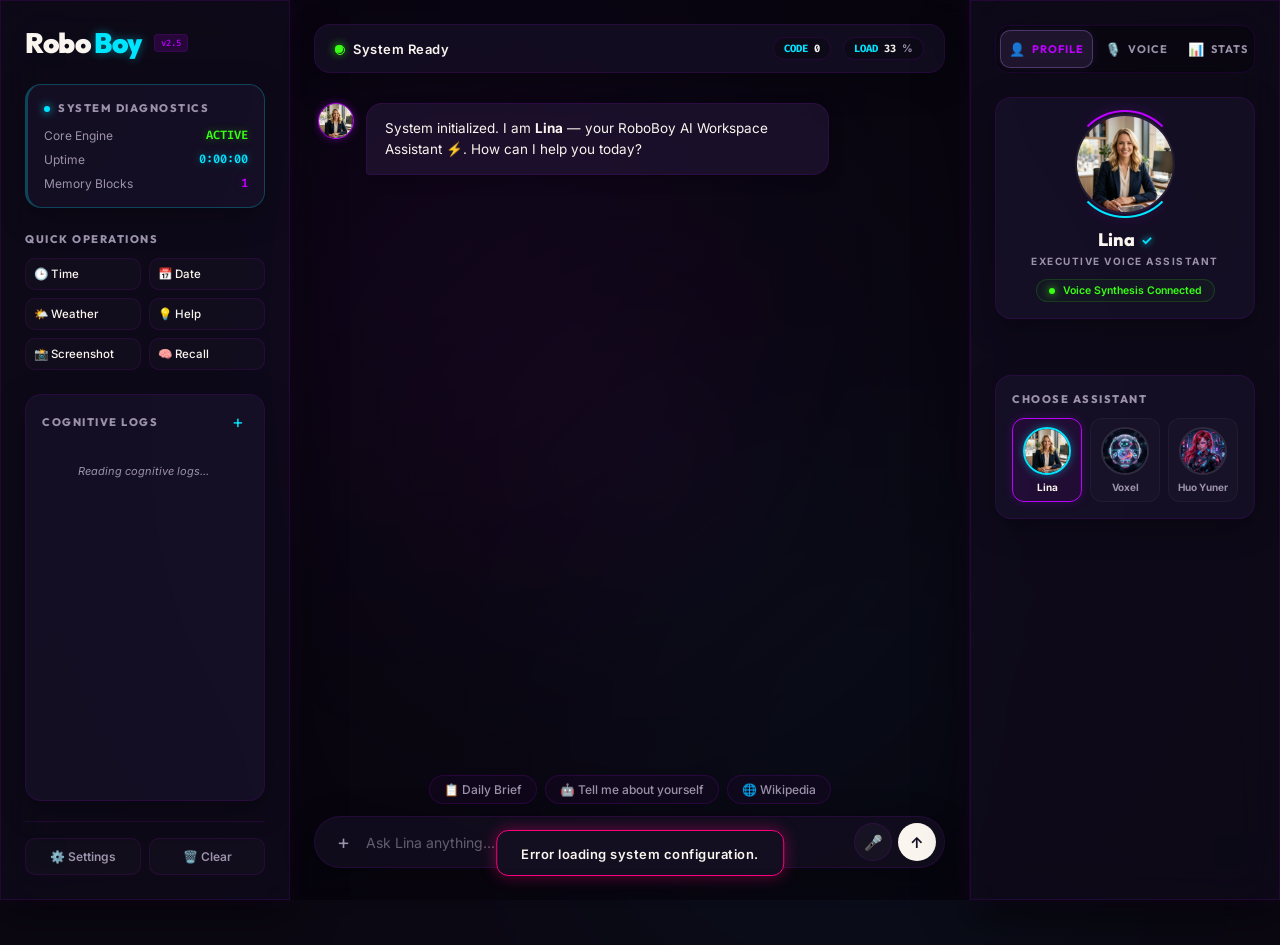
==== commit ea25f2f9: "Update RoboBoy features, localizations, and character customization assets" ====
--- a/templates/index.html
+++ b/templates/index.html
@@ -179,13 +179,32 @@
                     <div class="character-identity-card glass-card">
                         <div class="character-portrait-wrapper">
                             <div class="character-halo"></div>
-                            <img src="/static/images/lina.png" class="character-portrait" alt="Lina">
-                        </div>
-                        <h2 class="character-name">Lina <span class="verified-badge" title="Verified Assistant">✓</span></h2>
-                        <p class="character-title">EXECUTIVE VOICE ASSISTANT</p>
+                            <img src="/static/images/lina.png" class="character-portrait" id="characterPortrait" alt="Lina">
+                        </div>
+                        <h2 class="character-name" id="characterProfileName">Lina <span class="verified-badge" title="Verified Assistant">✓</span></h2>
+                        <p class="character-title" id="characterProfileTitle">EXECUTIVE VOICE ASSISTANT</p>
                         <div class="character-status">
                             <span class="status-dot pulsing"></span>
                             <span class="status-label">Voice Synthesis Connected</span>
+                        </div>
+                    </div>
+
+                    <!-- Character Switcher Grid -->
+                    <div class="character-switcher glass-card" style="margin-top: 16px;">
+                        <h3>CHOOSE ASSISTANT</h3>
+                        <div class="character-grid">
+                            <div class="char-select-btn active" id="char-btn-lina" onclick="selectCharacter('lina')">
+                                <div class="char-img-wrap"><img src="/static/images/lina.png" alt="Lina"></div>
+                                <span>Lina</span>
+                            </div>
+                            <div class="char-select-btn" id="char-btn-resin_robot" onclick="selectCharacter('resin_robot')">
+                                <div class="char-img-wrap"><img src="/static/images/resin_robot.png" alt="Voxel"></div>
+                                <span>Voxel</span>
+                            </div>
+                            <div class="char-select-btn" id="char-btn-cyberpunk_anime" onclick="selectCharacter('cyberpunk_anime')">
+                                <div class="char-img-wrap"><img src="/static/images/cyberpunk_anime.png" alt="Huo Yuner"></div>
+                                <span>Huo Yuner</span>
+                            </div>
                         </div>
                     </div>
                 </div>
@@ -215,6 +234,53 @@
                                 <span id="volumeVal">100%</span>
                             </div>
                             <input type="range" id="voiceVolume" min="0" max="100" step="5" value="100" class="neon-slider">
+                        </div>
+                    </div>
+                    
+                    <!-- Voice Presets Section -->
+                    <div class="voice-presets-section glass-card" style="margin-top: 16px;">
+                        <h3>VOICE PERSONAS</h3>
+                        <div class="voice-grid">
+                            <div class="voice-select-btn" id="voice-btn-cute_girl" onclick="selectVoicePreset('cute_girl')">
+                                <span class="voice-emoji">👧🏻</span>
+                                <span class="voice-name">Cute Girl</span>
+                            </div>
+                            <div class="voice-select-btn" id="voice-btn-hot_boy" onclick="selectVoicePreset('hot_boy')">
+                                <span class="voice-emoji">🙋‍♂️</span>
+                                <span class="voice-name">Hot Boy</span>
+                            </div>
+                            <div class="voice-select-btn" id="voice-btn-gents" onclick="selectVoicePreset('gents')">
+                                <span class="voice-emoji">👨🏻</span>
+                                <span class="voice-name">Gentleman</span>
+                            </div>
+                            <div class="voice-select-btn" id="voice-btn-woman" onclick="selectVoicePreset('woman')">
+                                <span class="voice-emoji">👩</span>
+                                <span class="voice-name">Woman</span>
+                            </div>
+                            <div class="voice-select-btn" id="voice-btn-men_robot" onclick="selectVoicePreset('men_robot')">
+                                <span class="voice-emoji">🤖‍♂️</span>
+                                <span class="voice-name">Men Robot</span>
+                            </div>
+                            <div class="voice-select-btn" id="voice-btn-girl_child" onclick="selectVoicePreset('girl_child')">
+                                <span class="voice-emoji">👧</span>
+                                <span class="voice-name">Girl Child</span>
+                            </div>
+                            <div class="voice-select-btn" id="voice-btn-boys_child" onclick="selectVoicePreset('boys_child')">
+                                <span class="voice-emoji">👦</span>
+                                <span class="voice-name">Boys Child</span>
+                            </div>
+                            <div class="voice-select-btn" id="voice-btn-women_robot" onclick="selectVoicePreset('women_robot')">
+                                <span class="voice-emoji">🤖‍♀️</span>
+                                <span class="voice-name">Women Robot</span>
+                            </div>
+                            <div class="voice-select-btn" id="voice-btn-old_man" onclick="selectVoicePreset('old_man')">
+                                <span class="voice-emoji">👴</span>
+                                <span class="voice-name">Old Man</span>
+                            </div>
+                            <div class="voice-select-btn" id="voice-btn-old_woman" onclick="selectVoicePreset('old_woman')">
+                                <span class="voice-emoji">👵</span>
+                                <span class="voice-name">Old Woman</span>
+                            </div>
                         </div>
                     </div>
                 </div>
@@ -292,11 +358,29 @@
             </div>
             <div class="drawer-body">
                 <div class="control-group">
-                    <label>LANGUAGE ENGINE</label>
-                    <div class="toggle-group" id="langToggle">
-                        <button class="toggle-btn active" data-lang="hinglish">Hinglish</button>
-                        <button class="toggle-btn" data-lang="english">English</button>
-                    </div>
+                    <label id="lblDashboardLanguage">DASHBOARD LANGUAGE</label>
+                    <select id="dashboardLangSelect" onchange="updateDashboardLanguage(this.value)" style="width: 100%; padding: 10px; background: rgba(255,255,255,0.05); border: 1px solid rgba(255,255,255,0.15); color: white; border-radius: 8px; font-family: inherit; outline: none; transition: border 0.3s;">
+                        <option value="english" style="background: #1a1528;">English</option>
+                        <option value="hinglish" style="background: #1a1528;">Hinglish</option>
+                        <option value="hindi" style="background: #1a1528;">Hindi (हिन्दी)</option>
+                        <option value="german" style="background: #1a1528;">German (Deutsch)</option>
+                        <option value="chinese" style="background: #1a1528;">Chinese (中文)</option>
+                        <option value="bhojpuri" style="background: #1a1528;">Bhojpuri (भोजपुरी)</option>
+                        <option value="maithili" style="background: #1a1528;">Maithili (मैथिली)</option>
+                    </select>
+                </div>
+
+                <div class="control-group">
+                    <label id="lblCharacterLanguage">CHARACTER VOICE LANGUAGE</label>
+                    <select id="characterLangSelect" onchange="updateCharacterLanguage(this.value)" style="width: 100%; padding: 10px; background: rgba(255,255,255,0.05); border: 1px solid rgba(255,255,255,0.15); color: white; border-radius: 8px; font-family: inherit; outline: none; transition: border 0.3s;">
+                        <option value="english" style="background: #1a1528;">English</option>
+                        <option value="hinglish" style="background: #1a1528;">Hinglish</option>
+                        <option value="hindi" style="background: #1a1528;">Hindi (हिन्दी)</option>
+                        <option value="german" style="background: #1a1528;">German (Deutsch)</option>
+                        <option value="chinese" style="background: #1a1528;">Chinese (中文)</option>
+                        <option value="bhojpuri" style="background: #1a1528;">Bhojpuri (भोजपुरी)</option>
+                        <option value="maithili" style="background: #1a1528;">Maithili (मैथिली)</option>
+                    </select>
                 </div>
 
                 <div class="control-group">
@@ -315,6 +399,22 @@
                     </div>
                 </div>
 
+                <div class="control-group" style="margin-top: 14px;">
+                    <label>VOICE PERSONA</label>
+                    <select id="voicePresetSelect" class="text-input" style="margin-top: 6px;" onchange="selectVoicePreset(this.value)">
+                        <option value="cute_girl">👧🏻 Cute Girl</option>
+                        <option value="hot_boy">🙋‍♂️ Hot Boy</option>
+                        <option value="gents">👨🏻 Gentleman</option>
+                        <option value="woman">👩 Woman</option>
+                        <option value="men_robot">🤖‍♂️ Men Robot</option>
+                        <option value="girl_child">👧 Girl Child</option>
+                        <option value="boys_child">👦 Boys Child</option>
+                        <option value="women_robot">🤖‍♀️ Women Robot</option>
+                        <option value="old_man">👴 Old Man</option>
+                        <option value="old_woman">👵 Old Woman</option>
+                    </select>
+                </div>
+
                 <div class="sidebar-divider"></div>
 
                 <div class="control-group">
@@ -368,11 +468,29 @@
             </div>
             
             <div class="control-group">
-                <label>Primary Language</label>
-                <div class="toggle-group" id="setupLangToggle" style="margin-top: 6px;">
-                    <button class="toggle-btn active" data-lang="hinglish" onclick="setSetupLanguage('hinglish')">Hinglish</button>
-                    <button class="toggle-btn" data-lang="english" onclick="setSetupLanguage('english')">English</button>
-                </div>
+                <label id="lblSetupDashboardLang">Dashboard Language</label>
+                <select id="setupDashboardLangSelect" style="width: 100%; padding: 10px; background: rgba(255,255,255,0.05); border: 1px solid rgba(255,255,255,0.15); color: white; border-radius: 8px; font-family: inherit; margin-top: 6px;">
+                    <option value="english" style="background: #1a1528;">English</option>
+                    <option value="hinglish" style="background: #1a1528;">Hinglish</option>
+                    <option value="hindi" style="background: #1a1528;">Hindi (हिन्दी)</option>
+                    <option value="german" style="background: #1a1528;">German (Deutsch)</option>
+                    <option value="chinese" style="background: #1a1528;">Chinese (中文)</option>
+                    <option value="bhojpuri" style="background: #1a1528;">Bhojpuri (भोजपुरी)</option>
+                    <option value="maithili" style="background: #1a1528;">Maithili (मैथिली)</option>
+                </select>
+            </div>
+
+            <div class="control-group">
+                <label id="lblSetupCharacterLang">3D Character Language</label>
+                <select id="setupCharacterLangSelect" style="width: 100%; padding: 10px; background: rgba(255,255,255,0.05); border: 1px solid rgba(255,255,255,0.15); color: white; border-radius: 8px; font-family: inherit; margin-top: 6px;">
+                    <option value="english" style="background: #1a1528;">English</option>
+                    <option value="hinglish" style="background: #1a1528;" selected>Hinglish</option>
+                    <option value="hindi" style="background: #1a1528;">Hindi (हिन्दी)</option>
+                    <option value="german" style="background: #1a1528;">German (Deutsch)</option>
+                    <option value="chinese" style="background: #1a1528;">Chinese (中文)</option>
+                    <option value="bhojpuri" style="background: #1a1528;">Bhojpuri (भोजपुरी)</option>
+                    <option value="maithili" style="background: #1a1528;">Maithili (मैथिली)</option>
+                </select>
             </div>
 
             <div class="control-group">
--- a/static/css/style.css
+++ b/static/css/style.css
@@ -1381,6 +1381,28 @@
     box-shadow: 0 0 10px var(--neon-purple-glow);
 }
 
+select.text-input {
+    appearance: none;
+    -webkit-appearance: none;
+    -moz-appearance: none;
+    background-image: url("data:image/svg+xml;charset=UTF-8,%3Csvg xmlns='http://www.w3.org/2000/svg' width='24' height='24' viewBox='0 0 24 24' fill='none' stroke='%239c92ab' stroke-width='2' stroke-linecap='round' stroke-linejoin='round'%3E%3Cpolyline points='6 9 12 15 18 9'%3E%3C/polyline%3E%3C/svg%3E");
+    background-repeat: no-repeat;
+    background-position: right 14px center;
+    background-size: 16px;
+    padding-right: 40px;
+    cursor: pointer;
+}
+
+select.text-input option {
+    background-color: #0b0813;
+    color: #FAF5EE;
+}
+
+.light-theme select.text-input option {
+    background-color: #f4f0f6;
+    color: #1e1627;
+}
+
 /* ==========================================================================
    SETUP WIZARD MODAL
    ========================================================================== */
@@ -1616,3 +1638,224 @@
         display: none; /* Mobile view defaults to center chat workspace */
     }
 }
+
+/* ==========================================================================
+   CHARACTER SWITCHER STYLES
+   ========================================================================== */
+.character-switcher h3 {
+    font-size: 11px;
+    font-family: var(--font-header);
+    font-weight: 800;
+    letter-spacing: 1.5px;
+    color: var(--text-secondary);
+    margin-bottom: 12px;
+    text-transform: uppercase;
+}
+
+.character-grid {
+    display: grid;
+    grid-template-columns: repeat(3, 1fr);
+    gap: 8px;
+}
+
+.char-select-btn {
+    display: flex;
+    flex-direction: column;
+    align-items: center;
+    gap: 6px;
+    cursor: pointer;
+    padding: 8px;
+    border-radius: 12px;
+    background: rgba(255, 255, 255, 0.02);
+    border: 1px solid rgba(255, 255, 255, 0.04);
+    transition: var(--transition-smooth);
+}
+
+.char-select-btn:hover {
+    background: rgba(255, 255, 255, 0.06);
+    border-color: rgba(189, 0, 255, 0.2);
+    transform: translateY(-2px);
+}
+
+.char-select-btn.active {
+    background: rgba(189, 0, 255, 0.08);
+    border-color: var(--neon-purple);
+    box-shadow: 0 0 12px rgba(189, 0, 255, 0.2);
+}
+
+.char-img-wrap {
+    width: 48px;
+    height: 48px;
+    border-radius: 50%;
+    overflow: hidden;
+    border: 2px solid rgba(255, 255, 255, 0.1);
+    transition: var(--transition-smooth);
+}
+
+.char-select-btn.active .char-img-wrap {
+    border-color: var(--neon-cyan);
+    box-shadow: 0 0 8px var(--neon-cyan-glow);
+}
+
+.char-select-btn img {
+    width: 100%;
+    height: 100%;
+    object-fit: cover;
+}
+
+.char-select-btn span {
+    font-size: 10px;
+    font-weight: 700;
+    color: var(--text-secondary);
+    text-align: center;
+    transition: var(--transition-smooth);
+}
+
+.char-select-btn.active span {
+    color: var(--text-primary);
+}
+
+/* ==========================================================================
+   DYNAMIC CHARACTER THEME ACCENT OVERRIDES
+   ========================================================================== */
+/* 1. Voxel Resin Robot: Pink & Cyan glow theme */
+body.char-resin_robot {
+    --neon-cyan: #00e5ff;
+    --neon-cyan-glow: rgba(0, 229, 255, 0.4);
+    --neon-pink: #ff007f;
+    --neon-pink-glow: rgba(255, 0, 127, 0.4);
+    --neon-purple: #ff007f;
+    --neon-purple-glow: rgba(255, 0, 127, 0.4);
+    --bg-dark-base: #06050b;
+    --bg-dark-panel: rgba(18, 12, 30, 0.6);
+    --bg-dark-card: rgba(28, 18, 45, 0.5);
+    --border-dark: rgba(255, 0, 127, 0.15);
+}
+body.char-resin_robot .diag-menu-btn.active {
+    color: var(--neon-cyan);
+    background: rgba(0, 229, 255, 0.1);
+    border-color: rgba(0, 229, 255, 0.3);
+    box-shadow: 0 0 10px rgba(0, 229, 255, 0.1);
+}
+body.char-resin_robot .char-select-btn.active {
+    background: rgba(0, 229, 255, 0.08);
+    border-color: var(--neon-cyan);
+    box-shadow: 0 0 12px rgba(0, 229, 255, 0.2);
+}
+body.char-resin_robot .character-halo {
+    background: radial-gradient(circle, var(--neon-pink-glow) 0%, transparent 70%);
+    animation: haloPulse 3s infinite alternate ease-in-out;
+}
+
+/* 2. Cyberpunk Huo Yuner: Deep Neon Red & Electric Blue theme */
+body.char-cyberpunk_anime {
+    --neon-cyan: #0088ff;
+    --neon-cyan-glow: rgba(0, 136, 255, 0.4);
+    --neon-pink: #ff2a2a;
+    --neon-pink-glow: rgba(255, 42, 42, 0.4);
+    --neon-purple: #ff2a2a;
+    --neon-purple-glow: rgba(255, 42, 42, 0.4);
+    --bg-dark-base: #050308;
+    --bg-dark-panel: rgba(15, 10, 25, 0.65);
+    --bg-dark-card: rgba(25, 15, 40, 0.55);
+    --border-dark: rgba(255, 42, 42, 0.18);
+}
+body.char-cyberpunk_anime .diag-menu-btn.active {
+    color: var(--neon-pink);
+    background: rgba(255, 42, 42, 0.1);
+    border-color: rgba(255, 42, 42, 0.3);
+    box-shadow: 0 0 10px rgba(255, 42, 42, 0.1);
+}
+body.char-cyberpunk_anime .char-select-btn.active {
+    background: rgba(255, 42, 42, 0.08);
+    border-color: var(--neon-pink);
+    box-shadow: 0 0 12px rgba(255, 42, 42, 0.2);
+}
+body.char-cyberpunk_anime .character-halo {
+    background: radial-gradient(circle, var(--neon-pink-glow) 0%, transparent 70%);
+    animation: haloPulse 2s infinite alternate ease-in-out;
+}
+@keyframes haloPulse {
+    0% { transform: scale(0.95); opacity: 0.5; }
+    100% { transform: scale(1.1); opacity: 0.95; }
+}
+
+/* ==========================================================================
+   VOICE PERSONAS PRESETS STYLES
+   ========================================================================== */
+.voice-grid {
+    display: grid;
+    grid-template-columns: repeat(2, 1fr);
+    gap: 8px;
+    margin-top: 10px;
+    max-height: 250px;
+    overflow-y: auto;
+    padding-right: 4px;
+}
+
+/* Custom scrollbar for voice-grid */
+.voice-grid::-webkit-scrollbar {
+    width: 4px;
+}
+.voice-grid::-webkit-scrollbar-track {
+    background: rgba(255, 255, 255, 0.01);
+}
+.voice-grid::-webkit-scrollbar-thumb {
+    background: var(--neon-purple-glow);
+    border-radius: 2px;
+}
+
+.voice-select-btn {
+    display: flex;
+    align-items: center;
+    gap: 8px;
+    cursor: pointer;
+    padding: 8px 10px;
+    border-radius: 8px;
+    background: rgba(255, 255, 255, 0.02);
+    border: 1px solid rgba(255, 255, 255, 0.04);
+    transition: var(--transition-smooth);
+    user-select: none;
+}
+
+.voice-select-btn:hover {
+    background: rgba(255, 255, 255, 0.06);
+    border-color: rgba(0, 229, 255, 0.2);
+    transform: translateY(-1px);
+}
+
+.voice-select-btn.active {
+    background: rgba(0, 229, 255, 0.08);
+    border-color: var(--neon-cyan);
+    box-shadow: 0 0 10px rgba(0, 229, 255, 0.15);
+}
+
+.voice-emoji {
+    font-size: 18px;
+}
+
+.voice-name {
+    font-size: 11px;
+    font-weight: 600;
+    color: var(--text-secondary);
+    transition: var(--transition-smooth);
+}
+
+.voice-select-btn.active .voice-name {
+    color: var(--text-primary);
+}
+
+/* Character theme-aware active states for voice grid */
+body.char-resin_robot .voice-select-btn.active {
+    background: rgba(0, 229, 255, 0.08);
+    border-color: var(--neon-cyan);
+    box-shadow: 0 0 10px rgba(0, 229, 255, 0.15);
+}
+
+body.char-cyberpunk_anime .voice-select-btn.active {
+    background: rgba(255, 42, 42, 0.08);
+    border-color: var(--neon-pink);
+    box-shadow: 0 0 10px rgba(255, 42, 42, 0.15);
+}
+
+
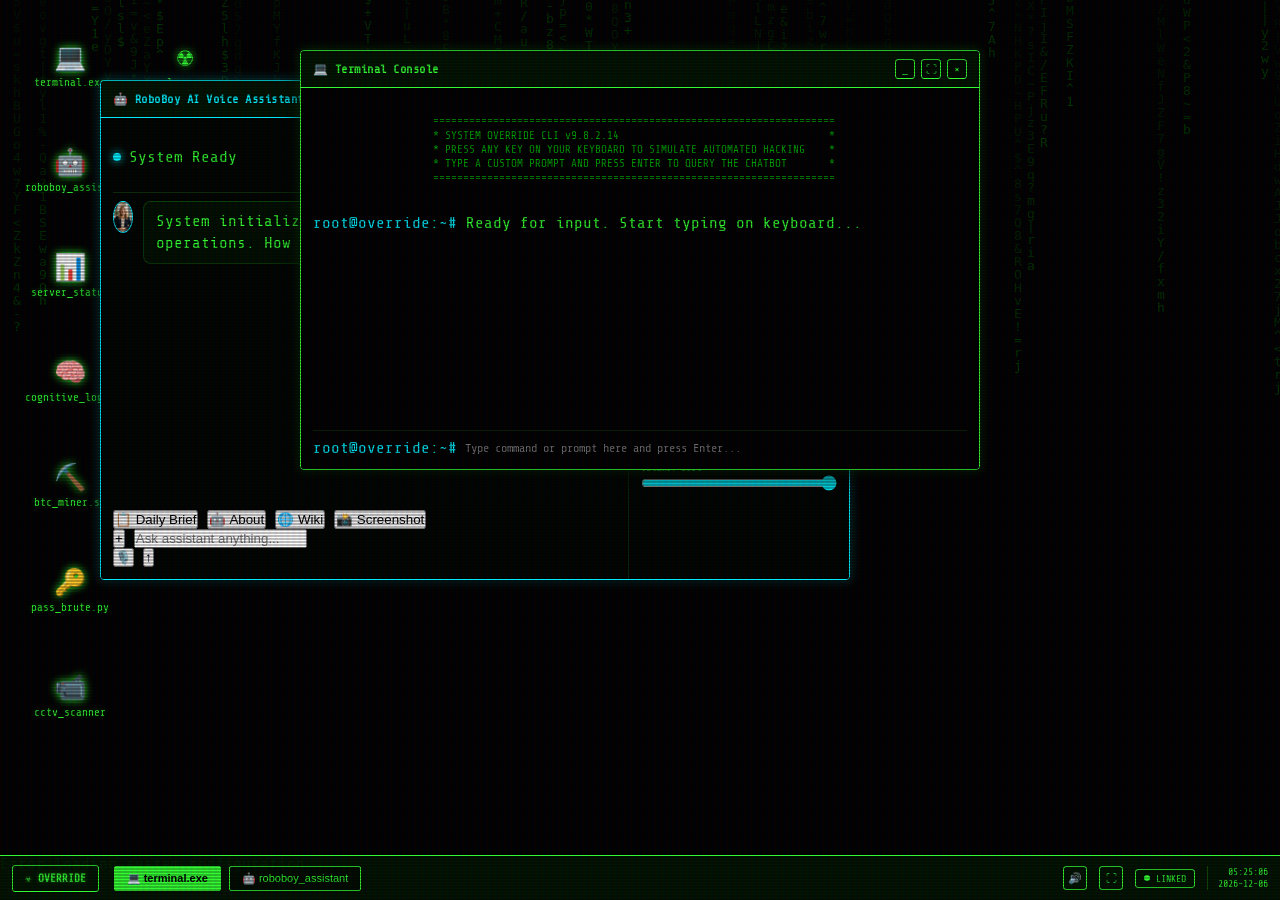
==== commit aa504328: "Backup stable hacker simulator theme and UI/UX configuration" ====
--- a/templates/index.html
+++ b/templates/index.html
@@ -3,405 +3,609 @@
 <head>
     <meta charset="UTF-8">
     <meta name="viewport" content="width=device-width, initial-scale=1.0">
-    <title>RoboBoy // AI System Dashboard</title>
+    <title>SYSTEM OVERRIDE // HACKER SIMULATOR</title>
     <!-- Google Fonts -->
     <link rel="preconnect" href="https://fonts.googleapis.com">
     <link rel="preconnect" href="https://fonts.gstatic.com" crossorigin>
-    <link href="https://fonts.googleapis.com/css2?family=Inter:wght@300;400;500;600;700&family=Outfit:wght@400;500;600;700;800;900&family=Fira+Code:wght@400;500&display=swap" rel="stylesheet">
+    <link href="https://fonts.googleapis.com/css2?family=Fira+Code:wght@400;500;700&family=VT323&family=Share+Tech+Mono&display=swap" rel="stylesheet">
     <!-- CSS Stylesheet -->
     <link rel="stylesheet" href="/static/css/style.css">
 </head>
-<body class="doer-workspace dark-theme">
-    <!-- Futuristic neon particle glows -->
-    <div class="bg-glow bg-glow-1"></div>
-    <div class="bg-glow bg-glow-2"></div>
-    <div class="bg-glow bg-glow-3"></div>
-
-    <div class="app-layout">
+<body class="hacker-desktop">
+    <!-- Matrix Rain canvas background -->
+    <canvas id="matrixRain"></canvas>
+
+    <!-- Sound controllers (muted by default to comply with browser standards, but toggled via taskbar) -->
+    <audio id="ambientHum" loop></audio>
+    <audio id="alarmSiren" loop></audio>
+    
+    <!-- DESKTOP CONTAINER -->
+    <div class="desktop" id="desktop">
         
-        <!-- COLUMN 1: SYSTEM CONTROLS & LOGS -->
-        <aside class="sidebar-container glass-panel">
-            <!-- Brand Logo -->
-            <div class="brand-logo">
-                <span class="brand-text-do">Robo</span>
-                <span class="brand-text-er">Boy</span>
-                <span class="system-tag">v2.5</span>
-            </div>
-
-            <!-- Quick Stats Overview Widget (Dashboard Style) -->
-            <div class="overview-widget glass-card border-neon-cyan">
-                <h3><span class="glow-dot cyan"></span>SYSTEM DIAGNOSTICS</h3>
-                <div class="stats-list">
-                    <div class="stat-item">
-                        <span class="stat-label">Core Engine</span>
-                        <span class="stat-val text-neon-green">ACTIVE</span>
-                    </div>
-                    <div class="stat-item">
-                        <span class="stat-label">Uptime</span>
-                        <span class="stat-val text-neon-cyan" id="serverUptime">0:00:00</span>
-                    </div>
-                    <div class="stat-item">
-                        <span class="stat-label">Memory Blocks</span>
-                        <span class="stat-val text-neon-purple" id="badgeConversations">1</span>
-                    </div>
-                </div>
+        <!-- Desktop Icons Grid -->
+        <div class="desktop-grid">
+            <div class="desktop-icon" onclick="openWindow('win-terminal')" title="Open Terminal Console">
+                <div class="icon-graphic">💻</div>
+                <div class="icon-label">terminal.exe</div>
             </div>
             
-            <!-- Quick Action Pills Panel -->
-            <div class="quick-commands-widget">
-                <h3>QUICK OPERATIONS</h3>
-                <div class="commands-grid">
-                    <button class="cmd-pill" onclick="executeQuickCommand('Time')">🕒 Time</button>
-                    <button class="cmd-pill" onclick="executeQuickCommand('Date')">📅 Date</button>
-                    <button class="cmd-pill" onclick="executeQuickCommand('Weather in Mumbai')">🌤️ Weather</button>
-                    <button class="cmd-pill" onclick="executeQuickCommand('Help')">💡 Help</button>
-                    <button class="cmd-pill" onclick="executeQuickCommand('Take a screenshot')">📸 Screenshot</button>
-                    <button class="cmd-pill" onclick="executeQuickCommand('What do you remember')">🧠 Recall</button>
-                </div>
-            </div>
-
-            <!-- Cognitive Memory Logs Widget -->
-            <div class="cognitive-records-widget glass-card">
-                <div class="records-header">
-                    <h3>COGNITIVE LOGS</h3>
-                    <button class="add-log-btn" onclick="addMemoryPrompt()" title="Log Memory">+</button>
-                </div>
-                <div class="memory-scroll" id="memoryScroll">
-                    <div class="memory-loading">Reading cognitive logs...</div>
-                </div>
+            <div class="desktop-icon" onclick="openWindow('win-chatbot')" title="Open AI Chat Assistant">
+                <div class="icon-graphic">🤖</div>
+                <div class="icon-label">roboboy_assistant</div>
             </div>
             
-            <!-- Sidebar Footer Controls -->
-            <div class="sidebar-footer">
-                <button class="footer-action-btn" onclick="toggleDrawer('settingsDrawer')" title="System Preferences">
-                    ⚙️ Settings
-                </button>
-                <button class="footer-action-btn" onclick="executeQuickCommand('Clear Chat')" title="Clear Console Context">
-                    🗑️ Clear
-                </button>
-            </div>
-        </aside>
-
-        <!-- COLUMN 2: CORE AI WORKSPACE -->
-        <main class="chat-container">
-            <!-- Top Status Bar -->
-            <header class="chat-header glass-card">
-                <div class="header-left">
-                    <div class="pulse-online"></div>
-                    <span class="header-status-text" id="statusText">System Ready</span>
-                </div>
-                <div class="header-badge-metrics">
-                    <div class="badge">
-                        <span class="badge-icon">CODE</span>
-                        <span class="badge-count" id="badgeCode">0</span>
-                    </div>
-                    <div class="badge">
-                        <span class="badge-icon">LOAD</span>
-                        <span class="badge-count" id="badgePower">33</span>%
-                    </div>
-                </div>
-            </header>
-
-            <!-- Conversation Canvas -->
-            <section class="messages-canvas" id="chatMessages">
-                <!-- Welcome prompt bubble -->
-                <div class="chat-bubble assistant animate-fade-in">
-                    <div class="bubble-avatar-img-container">
-                        <img src="/static/images/lina.png" class="bubble-avatar-img" alt="Lina">
-                    </div>
-                    <div class="bubble-body">
-                        <p>System initialized. I am <strong>Lina</strong> — your RoboBoy AI Workspace Assistant ⚡. How can I help you today?</p>
-                    </div>
-                </div>
-            </section>
-
-            <!-- Floating suggestion pills -->
-            <div class="suggestion-pills-row">
-                <button class="suggestion-pill" onclick="executeQuickCommand('Your Daily Brief')">📋 Daily Brief</button>
-                <button class="suggestion-pill" onclick="executeQuickCommand('Tell me about yourself')">🤖 Tell me about yourself</button>
-                <button class="suggestion-pill" onclick="executeQuickCommand('Wikipedia Alan Turing')">🌐 Wikipedia</button>
-            </div>
-
-            <!-- Capsule prompt input bar -->
-            <div class="prompt-bar-container">
-                <div class="prompt-bar glass-card">
-                    <button class="prompt-add-btn" onclick="addMemoryPrompt()" title="Add memory item">+</button>
-                    <input type="text" id="userInput" placeholder="Ask Lina anything..." autocomplete="off">
-                    <div class="prompt-actions">
-                        <button class="voice-trigger-btn" id="voiceTriggerBtn" title="Speak message">
-                            <span class="mic-icon">🎤</span>
-                        </button>
-                        <button class="send-trigger-btn" onclick="submitMessage()" id="sendBtn" title="Send message">
-                            <span class="send-icon">↑</span>
-                        </button>
-                    </div>
-                </div>
-            </div>
-            
-            <!-- Voice wave visualization when listening -->
-            <div class="voice-visualization hidden" id="voiceVisualizer">
-                <div class="sound-wave">
-                    <div class="bar"></div>
-                    <div class="bar"></div>
-                    <div class="bar"></div>
-                    <div class="bar"></div>
-                    <div class="bar"></div>
-                    <div class="bar"></div>
-                    <div class="bar"></div>
-                    <div class="bar"></div>
-                    <div class="bar"></div>
-                    <div class="bar"></div>
-                </div>
-                <p id="voiceVisualizerText">System listening for commands...</p>
-            </div>
-        </main>
-
-        <!-- COLUMN 3: CHARACTER PROFILE & VOICE CALIBRATION -->
-        <!-- COLUMN 3: CHARACTER PROFILE & VOICE CALIBRATION (Tabbed Menu) -->
-        <aside class="diagnostics-container glass-panel">
-            <!-- Top Menu/Tab Bar -->
-            <div class="diag-menu-bar">
-                <button class="diag-menu-btn active" onclick="switchDiagTab(event, 'tab-profile')">
-                    <span class="btn-icon">👤</span> Profile
-                </button>
-                <button class="diag-menu-btn" onclick="switchDiagTab(event, 'tab-voice')">
-                    <span class="btn-icon">🎙️</span> Voice
-                </button>
-                <button class="diag-menu-btn" onclick="switchDiagTab(event, 'tab-stats')">
-                    <span class="btn-icon">📊</span> Stats
-                </button>
-            </div>
-
-            <div class="diag-tab-content-wrapper">
-                <!-- Tab 1: Profile -->
-                <div class="diag-tab-pane active" id="tab-profile">
-                    <!-- Portrait & Status -->
-                    <div class="character-identity-card glass-card">
-                        <div class="character-portrait-wrapper">
-                            <div class="character-halo"></div>
-                            <img src="/static/images/lina.png" class="character-portrait" id="characterPortrait" alt="Lina">
-                        </div>
-                        <h2 class="character-name" id="characterProfileName">Lina <span class="verified-badge" title="Verified Assistant">✓</span></h2>
-                        <p class="character-title" id="characterProfileTitle">EXECUTIVE VOICE ASSISTANT</p>
-                        <div class="character-status">
-                            <span class="status-dot pulsing"></span>
-                            <span class="status-label">Voice Synthesis Connected</span>
-                        </div>
-                    </div>
-
-                    <!-- Character Switcher Grid -->
-                    <div class="character-switcher glass-card" style="margin-top: 16px;">
-                        <h3>CHOOSE ASSISTANT</h3>
-                        <div class="character-grid">
-                            <div class="char-select-btn active" id="char-btn-lina" onclick="selectCharacter('lina')">
-                                <div class="char-img-wrap"><img src="/static/images/lina.png" alt="Lina"></div>
-                                <span>Lina</span>
-                            </div>
-                            <div class="char-select-btn" id="char-btn-resin_robot" onclick="selectCharacter('resin_robot')">
-                                <div class="char-img-wrap"><img src="/static/images/resin_robot.png" alt="Voxel"></div>
-                                <span>Voxel</span>
-                            </div>
-                            <div class="char-select-btn" id="char-btn-cyberpunk_anime" onclick="selectCharacter('cyberpunk_anime')">
-                                <div class="char-img-wrap"><img src="/static/images/cyberpunk_anime.png" alt="Huo Yuner"></div>
-                                <span>Huo Yuner</span>
-                            </div>
-                        </div>
-                    </div>
-                </div>
-
-                <!-- Tab 2: Voice Calibration -->
-                <div class="diag-tab-pane" id="tab-voice">
-                    <!-- Voice Customizer Section (Pin 1 style) -->
-                    <div class="voice-customizer glass-card">
-                        <h3>VOICE CALIBRATION</h3>
-                        <div class="slider-group">
-                            <div class="slider-header">
-                                <span>Speed (Rate)</span>
-                                <span id="speedVal">1.0x</span>
-                            </div>
-                            <input type="range" id="voiceSpeed" min="0.5" max="2.0" step="0.1" value="1.0" class="neon-slider">
-                        </div>
-                        <div class="slider-group">
-                            <div class="slider-header">
-                                <span>Pitch Frequency</span>
-                                <span id="pitchVal">1.05x</span>
-                            </div>
-                            <input type="range" id="voicePitch" min="0.5" max="2.0" step="0.05" value="1.05" class="neon-slider">
-                        </div>
-                        <div class="slider-group">
-                            <div class="slider-header">
-                                <span>Output Volume</span>
-                                <span id="volumeVal">100%</span>
-                            </div>
-                            <input type="range" id="voiceVolume" min="0" max="100" step="5" value="100" class="neon-slider">
-                        </div>
+            <div class="desktop-icon" onclick="openWindow('win-sysinfo')" title="Open System Diagnostics">
+                <div class="icon-graphic">📊</div>
+                <div class="icon-label">server_status</div>
+            </div>
+
+            <div class="desktop-icon" onclick="openWindow('win-memories')" title="Open Memory Log DB">
+                <div class="icon-graphic">🧠</div>
+                <div class="icon-label">cognitive_logs.dat</div>
+            </div>
+
+            <div class="desktop-icon" onclick="openWindow('win-miner')" title="Open Bitcoin Miner">
+                <div class="icon-graphic">⛏️</div>
+                <div class="icon-label">btc_miner.sh</div>
+            </div>
+
+            <div class="desktop-icon" onclick="openWindow('win-cracker')" title="Open Password Cracker">
+                <div class="icon-graphic">🔑</div>
+                <div class="icon-label">pass_brute.py</div>
+            </div>
+
+            <div class="desktop-icon" onclick="openWindow('win-cctv')" title="Open CCTV Surveillance">
+                <div class="icon-graphic">📹</div>
+                <div class="icon-label">cctv_scanner</div>
+            </div>
+
+            <div class="desktop-icon" onclick="openWindow('win-nuclear')" title="Open Nuclear Reactor Controls">
+                <div class="icon-graphic">☢️</div>
+                <div class="icon-label">nuclear_core</div>
+            </div>
+
+            <div class="desktop-icon" onclick="openWindow('win-interpol')" title="Open Interpol Criminal Database">
+                <div class="icon-graphic">📂</div>
+                <div class="icon-label">interpol_db</div>
+            </div>
+
+            <div class="desktop-icon" onclick="openWindow('win-remote')" title="Open Remote Proxy Tunnel">
+                <div class="icon-graphic">🛰️</div>
+                <div class="icon-label">remote_tunnel</div>
+            </div>
+
+            <div class="desktop-icon" onclick="openWindow('win-settings')" title="Configure System Settings">
+                <div class="icon-graphic">⚙️</div>
+                <div class="icon-label">sys_config.conf</div>
+            </div>
+        </div>
+
+        <!-- ========================================================
+             FLOATING WINDOWS (10 Apps + Setup Overlay)
+             ======================================================== -->
+
+        <!-- 1. TERMINAL WINDOW -->
+        <div class="window" id="win-terminal" style="top: 50px; left: 300px; width: 680px; height: 420px; z-index: 10;">
+            <div class="window-header" onmousedown="dragStart(event, 'win-terminal')">
+                <span class="window-title"><span class="win-hdr-icon">💻</span> Terminal Console</span>
+                <div class="window-controls">
+                    <button class="win-btn min-btn" onclick="minimizeWindow('win-terminal')">_</button>
+                    <button class="win-btn max-btn" onclick="toggleMaximizeWindow('win-terminal')">⛶</button>
+                    <button class="win-btn close-btn" onclick="closeWindow('win-terminal')">×</button>
+                </div>
+            </div>
+            <div class="window-body terminal-body">
+                <div class="terminal-banner">
+                    ===================================================================
+                    * SYSTEM OVERRIDE CLI v9.8.2.14                                   *
+                    * PRESS ANY KEY ON YOUR KEYBOARD TO SIMULATE AUTOMATED HACKING    *
+                    * TYPE A CUSTOM PROMPT AND PRESS ENTER TO QUERY THE CHATBOT       *
+                    ===================================================================
+                </div>
+                <div class="terminal-content" id="terminalOutput">
+                    <div class="terminal-line"><span class="term-prompt">root@override:~#</span> Ready for input. Start typing on keyboard...</div>
+                </div>
+                <div class="terminal-input-row">
+                    <span class="term-prompt">root@override:~#</span>
+                    <input type="text" id="terminalInput" autocomplete="off" placeholder="Type command or prompt here and press Enter...">
+                </div>
+            </div>
+            <div class="window-resizer" onmousedown="resizeStart(event, 'win-terminal')"></div>
+        </div>
+
+        <!-- 2. ROBOBOY AI ASSISTANT CHAT WINDOW -->
+        <div class="window" id="win-chatbot" style="top: 80px; left: 100px; width: 750px; height: 500px; z-index: 5;">
+            <div class="window-header" onmousedown="dragStart(event, 'win-chatbot')">
+                <span class="window-title"><span class="win-hdr-icon">🤖</span> RoboBoy AI Voice Assistant</span>
+                <div class="window-controls">
+                    <button class="win-btn min-btn" onclick="minimizeWindow('win-chatbot')">_</button>
+                    <button class="win-btn max-btn" onclick="toggleMaximizeWindow('win-chatbot')">⛶</button>
+                    <button class="win-btn close-btn" onclick="closeWindow('win-chatbot')">×</button>
+                </div>
+            </div>
+            <div class="window-body chatbot-body">
+                <div class="chatbot-container-split">
+                    <!-- Left Pane: The Messages -->
+                    <div class="chatbot-chat-pane">
+                        <header class="chatbot-chat-header">
+                            <div class="status-indicator">
+                                <div class="pulse-online"></div>
+                                <span class="status-text" id="statusText">System Ready</span>
+                            </div>
+                            <div class="metrics-badges">
+                                <div class="badge">
+                                    <span class="badge-icon">CODE</span>
+                                    <span class="badge-count" id="badgeCode">0</span>
+                                </div>
+                                <div class="badge">
+                                    <span class="badge-icon">CONV</span>
+                                    <span class="badge-count" id="badgeConversations">1</span>
+                                </div>
+                                <div class="badge">
+                                    <span class="badge-icon">LOAD</span>
+                                    <span class="badge-count" id="badgePower">33</span>%
+                                </div>
+                            </div>
+                        </header>
+
+                        <!-- Messages scroll -->
+                        <div class="chatbot-messages" id="chatMessages">
+                            <div class="chat-bubble assistant">
+                                <div class="bubble-avatar-img-container">
+                                    <img src="/static/images/lina.png" class="bubble-avatar-img" id="msgAvatar" alt="Assistant">
+                                </div>
+                                <div class="bubble-body">
+                                    <p>System initialized. Ready for operations. How can I assist you today?</p>
+                                </div>
+                            </div>
+                        </div>
+
+                        <!-- Speech visualizer wave -->
+                        <div class="voice-visualization hidden" id="voiceVisualizer">
+                            <div class="sound-wave">
+                                <div class="bar"></div>
+                                <div class="bar"></div>
+                                <div class="bar"></div>
+                                <div class="bar"></div>
+                                <div class="bar"></div>
+                                <div class="bar"></div>
+                                <div class="bar"></div>
+                                <div class="bar"></div>
+                                <div class="bar"></div>
+                                <div class="bar"></div>
+                            </div>
+                            <p id="voiceVisualizerText">System listening for commands...</p>
+                        </div>
+
+                        <!-- Suggestion Quick Pills -->
+                        <div class="suggestion-pills-row">
+                            <button class="suggestion-pill" onclick="executeQuickCommand('Your Daily Brief')">📋 Daily Brief</button>
+                            <button class="suggestion-pill" onclick="executeQuickCommand('Tell me about yourself')">🤖 About</button>
+                            <button class="suggestion-pill" onclick="executeQuickCommand('Wikipedia Alan Turing')">🌐 Wiki</button>
+                            <button class="suggestion-pill" onclick="executeQuickCommand('Take a screenshot')">📸 Screenshot</button>
+                        </div>
+
+                        <!-- Prompt input container -->
+                        <div class="prompt-bar">
+                            <button class="prompt-add-btn" onclick="addMemoryPrompt()" title="Log Memory">+</button>
+                            <input type="text" id="userInput" placeholder="Ask assistant anything..." autocomplete="off">
+                            <div class="prompt-actions">
+                                <button class="voice-trigger-btn" id="voiceTriggerBtn" title="Speak message">🎙️</button>
+                                <button class="send-trigger-btn" onclick="submitMessage()" id="sendBtn" title="Send message">↑</button>
+                            </div>
+                        </div>
+                    </div>
+
+                    <!-- Right Pane: Portrait & Voice Calibration -->
+                    <div class="chatbot-sidebar-pane">
+                        <div class="character-card">
+                            <div class="character-portrait-wrapper">
+                                <div class="character-halo"></div>
+                                <img src="/static/images/lina.png" class="character-portrait" id="characterPortrait" alt="Assistant">
+                            </div>
+                            <h3 class="character-name" id="characterProfileName">Lina <span class="verified-badge" title="Active Core">✓</span></h3>
+                            <p class="character-title" id="characterProfileTitle">EXECUTIVE ASSISTANT</p>
+                            <a href="/3d-viewer" target="_blank" class="hologram-btn">🌐 3D HOLOGRAM</a>
+                        </div>
+
+                        <div class="assistant-selector">
+                            <h4>CHOOSE CORES</h4>
+                            <div class="char-picker">
+                                <div class="char-btn active" id="char-btn-lina" onclick="selectCharacter('lina')">Lina</div>
+                                <div class="char-btn" id="char-btn-resin_robot" onclick="selectCharacter('resin_robot')">Voxel</div>
+                                <div class="char-btn" id="char-btn-cyberpunk_anime" onclick="selectCharacter('cyberpunk_anime')">Yuner</div>
+                            </div>
+                        </div>
+
+                        <div class="voice-config">
+                            <h4>VOICE TUNING</h4>
+                            <div class="range-group">
+                                <span>Speed: <span id="speedVal">1.0x</span></span>
+                                <input type="range" id="voiceSpeed" min="0.5" max="2.0" step="0.1" value="1.0">
+                            </div>
+                            <div class="range-group">
+                                <span>Pitch: <span id="pitchVal">1.05x</span></span>
+                                <input type="range" id="voiceSpeed" min="0.5" max="2.0" step="0.05" value="1.05" style="display:none;"><!-- hidden fallback for main.js element searches -->
+                                <input type="range" id="voicePitch" min="0.5" max="2.0" step="0.05" value="1.05">
+                            </div>
+                            <div class="range-group">
+                                <span>Volume: <span id="volumeVal">100%</span></span>
+                                <input type="range" id="voiceVolume" min="0" max="100" step="5" value="100">
+                            </div>
+                        </div>
+                    </div>
+                </div>
+            </div>
+            <div class="window-resizer" onmousedown="resizeStart(event, 'win-chatbot')"></div>
+        </div>
+
+        <!-- 3. SERVER STATUS / SYSTEM INFO WINDOW -->
+        <div class="window" id="win-sysinfo" style="top: 150px; left: 400px; width: 550px; height: 380px; z-index: 4;">
+            <div class="window-header" onmousedown="dragStart(event, 'win-sysinfo')">
+                <span class="window-title"><span class="win-hdr-icon">📊</span> Server Status & Resources</span>
+                <div class="window-controls">
+                    <button class="win-btn min-btn" onclick="minimizeWindow('win-sysinfo')">_</button>
+                    <button class="win-btn max-btn" onclick="toggleMaximizeWindow('win-sysinfo')">⛶</button>
+                    <button class="win-btn close-btn" onclick="closeWindow('win-sysinfo')">×</button>
+                </div>
+            </div>
+            <div class="window-body sysinfo-body">
+                <div class="sysinfo-header-row">
+                    <div>System Uptime: <span class="text-green" id="serverUptime">00:00:00</span></div>
+                    <div>Status: <span class="text-green pulsating-text">ONLINE</span></div>
+                </div>
+
+                <div class="dials-row">
+                    <div class="dial-container">
+                        <svg class="progress-ring" width="80" height="80">
+                            <circle class="progress-ring__circle-bg" stroke="#222" stroke-width="5" fill="transparent" r="32" cx="40" cy="40"/>
+                            <circle class="progress-ring__circle" id="cpuRing" stroke="#00ff00" stroke-width="5" stroke-dasharray="201.06" stroke-dashoffset="201.06" fill="transparent" r="32" cx="40" cy="40"/>
+                        </svg>
+                        <div class="dial-val"><span id="cpuVal">0</span>%</div>
+                        <div class="dial-label">CPU CORE</div>
+                    </div>
+
+                    <div class="dial-container">
+                        <svg class="progress-ring" width="80" height="80">
+                            <circle class="progress-ring__circle-bg" stroke="#222" stroke-width="5" fill="transparent" r="32" cx="40" cy="40"/>
+                            <circle class="progress-ring__circle" id="ramRing" stroke="#00ff00" stroke-width="5" stroke-dasharray="201.06" stroke-dashoffset="201.06" fill="transparent" r="32" cx="40" cy="40"/>
+                        </svg>
+                        <div class="dial-val"><span id="ramVal">0</span>%</div>
+                        <div class="dial-label">RAM INDEX</div>
+                    </div>
+                </div>
+
+                <!-- Live Graph -->
+                <div class="telemetry-chart-container">
+                    <div class="chart-header">
+                        <span>PROMPT TELEMETRY (API ACTIVITY)</span>
+                    </div>
+                    <div class="chart-wrapper">
+                        <svg class="telemetry-chart" id="activityChart" viewBox="0 0 240 60">
+                            <line x1="0" y1="15" x2="240" y2="15" stroke="#111" stroke-width="0.5"/>
+                            <line x1="0" y1="30" x2="240" y2="30" stroke="#111" stroke-width="0.5"/>
+                            <line x1="0" y1="45" x2="240" y2="45" stroke="#111" stroke-width="0.5"/>
+                            <path id="chartAreaPath" d="M 0 60 L 0 50 Q 40 40 80 52 T 160 30 T 240 45 L 240 60 Z" fill="rgba(0, 255, 0, 0.1)"/>
+                            <path id="chartStrokePath" d="M 0 50 Q 40 40 80 52 T 160 30 T 240 45" fill="none" stroke="#00ff00" stroke-width="1.5"/>
+                        </svg>
+                    </div>
+                </div>
+                
+                <!-- Process list / Diagnostics output -->
+                <div class="sysinfo-log" id="sysinfoProcesses">
+                    Initializing diagnostics monitoring logs...
+                </div>
+            </div>
+            <div class="window-resizer" onmousedown="resizeStart(event, 'win-sysinfo')"></div>
+        </div>
+
+        <!-- 4. COGNITIVE LOGS / MEMORY WINDOW -->
+        <div class="window" id="win-memories" style="top: 100px; left: 450px; width: 450px; height: 350px; z-index: 3;">
+            <div class="window-header" onmousedown="dragStart(event, 'win-memories')">
+                <span class="window-title"><span class="win-hdr-icon">🧠</span> Cognitive Memory Logs DB</span>
+                <div class="window-controls">
+                    <button class="win-btn min-btn" onclick="minimizeWindow('win-memories')">_</button>
+                    <button class="win-btn max-btn" onclick="toggleMaximizeWindow('win-memories')">⛶</button>
+                    <button class="win-btn close-btn" onclick="closeWindow('win-memories')">×</button>
+                </div>
+            </div>
+            <div class="window-body memories-body">
+                <div class="memories-toolbar">
+                    <span>Active Memory Blocks</span>
+                    <button class="add-memory-btn" onclick="addMemoryPrompt()">+ Add Record</button>
+                </div>
+                <div class="memory-scroll-container" id="memoryScroll">
+                    <div class="memory-loading">Connecting to database blocks...</div>
+                </div>
+            </div>
+            <div class="window-resizer" onmousedown="resizeStart(event, 'win-memories')"></div>
+        </div>
+
+        <!-- 5. BITCOIN MINER WINDOW (Simulated) -->
+        <div class="window" id="win-miner" style="top: 120px; left: 150px; width: 480px; height: 340px; z-index: 2;">
+            <div class="window-header" onmousedown="dragStart(event, 'win-miner')">
+                <span class="window-title"><span class="win-hdr-icon">⛏️</span> BTC Mining Core (simulated)</span>
+                <div class="window-controls">
+                    <button class="win-btn min-btn" onclick="minimizeWindow('win-miner')">_</button>
+                    <button class="win-btn max-btn" onclick="toggleMaximizeWindow('win-miner')">⛶</button>
+                    <button class="win-btn close-btn" onclick="closeWindow('win-miner')">×</button>
+                </div>
+            </div>
+            <div class="window-body miner-body">
+                <div class="miner-grid">
+                    <div class="miner-metric">
+                        <div class="metric-lbl">HASH RATE</div>
+                        <div class="metric-val text-green" id="minerHashrate">24.58 MH/s</div>
+                    </div>
+                    <div class="miner-metric">
+                        <div class="metric-lbl">TOTAL BTC MINED</div>
+                        <div class="metric-val text-green" id="minerBtc">0.00041289</div>
+                    </div>
+                    <div class="miner-metric">
+                        <div class="metric-lbl">difficulty</div>
+                        <div class="metric-val">1.472e+12</div>
+                    </div>
+                    <div class="miner-metric">
+                        <div class="metric-lbl">BLOCKS FOUND</div>
+                        <div class="metric-val text-green" id="minerBlocks">14</div>
+                    </div>
+                </div>
+                <div class="miner-chart-wrapper">
+                    <canvas id="minerCanvasChart" width="440" height="100"></canvas>
+                </div>
+                <div class="miner-log" id="minerLog">
+                    [SYSTEM] Starting miner threads... Done.<br>
+                    [WORKER 0] Connected to stratum pool us-west.btc.com<br>
+                    [WORKER 0] Solving block difficulty challenge...
+                </div>
+            </div>
+            <div class="window-resizer" onmousedown="resizeStart(event, 'win-miner')"></div>
+        </div>
+
+        <!-- 6. PASSWORD CRACKER WINDOW (Simulated) -->
+        <div class="window" id="win-cracker" style="top: 210px; left: 210px; width: 500px; height: 350px; z-index: 1;">
+            <div class="window-header" onmousedown="dragStart(event, 'win-cracker')">
+                <span class="window-title"><span class="win-hdr-icon">🔑</span> Password Bruteforcer (simulated)</span>
+                <div class="window-controls">
+                    <button class="win-btn min-btn" onclick="minimizeWindow('win-cracker')">_</button>
+                    <button class="win-btn max-btn" onclick="toggleMaximizeWindow('win-cracker')">⛶</button>
+                    <button class="win-btn close-btn" onclick="closeWindow('win-cracker')">×</button>
+                </div>
+            </div>
+            <div class="window-body cracker-body">
+                <div class="cracker-split">
+                    <!-- Left Hex Data Grid -->
+                    <div class="cracker-grid-hex" id="crackerHexGrid">
+                        <!-- Filled by JS -->
                     </div>
                     
-                    <!-- Voice Presets Section -->
-                    <div class="voice-presets-section glass-card" style="margin-top: 16px;">
-                        <h3>VOICE PERSONAS</h3>
-                        <div class="voice-grid">
-                            <div class="voice-select-btn" id="voice-btn-cute_girl" onclick="selectVoicePreset('cute_girl')">
-                                <span class="voice-emoji">👧🏻</span>
-                                <span class="voice-name">Cute Girl</span>
-                            </div>
-                            <div class="voice-select-btn" id="voice-btn-hot_boy" onclick="selectVoicePreset('hot_boy')">
-                                <span class="voice-emoji">🙋‍♂️</span>
-                                <span class="voice-name">Hot Boy</span>
-                            </div>
-                            <div class="voice-select-btn" id="voice-btn-gents" onclick="selectVoicePreset('gents')">
-                                <span class="voice-emoji">👨🏻</span>
-                                <span class="voice-name">Gentleman</span>
-                            </div>
-                            <div class="voice-select-btn" id="voice-btn-woman" onclick="selectVoicePreset('woman')">
-                                <span class="voice-emoji">👩</span>
-                                <span class="voice-name">Woman</span>
-                            </div>
-                            <div class="voice-select-btn" id="voice-btn-men_robot" onclick="selectVoicePreset('men_robot')">
-                                <span class="voice-emoji">🤖‍♂️</span>
-                                <span class="voice-name">Men Robot</span>
-                            </div>
-                            <div class="voice-select-btn" id="voice-btn-girl_child" onclick="selectVoicePreset('girl_child')">
-                                <span class="voice-emoji">👧</span>
-                                <span class="voice-name">Girl Child</span>
-                            </div>
-                            <div class="voice-select-btn" id="voice-btn-boys_child" onclick="selectVoicePreset('boys_child')">
-                                <span class="voice-emoji">👦</span>
-                                <span class="voice-name">Boys Child</span>
-                            </div>
-                            <div class="voice-select-btn" id="voice-btn-women_robot" onclick="selectVoicePreset('women_robot')">
-                                <span class="voice-emoji">🤖‍♀️</span>
-                                <span class="voice-name">Women Robot</span>
-                            </div>
-                            <div class="voice-select-btn" id="voice-btn-old_man" onclick="selectVoicePreset('old_man')">
-                                <span class="voice-emoji">👴</span>
-                                <span class="voice-name">Old Man</span>
-                            </div>
-                            <div class="voice-select-btn" id="voice-btn-old_woman" onclick="selectVoicePreset('old_woman')">
-                                <span class="voice-emoji">👵</span>
-                                <span class="voice-name">Old Woman</span>
-                            </div>
-                        </div>
-                    </div>
-                </div>
-
-                <!-- Tab 3: Resource Telemetry -->
-                <div class="diag-tab-pane" id="tab-stats">
-                    <!-- Performance Diagnostic Meters (Pin 2 style) -->
-                    <div class="performance-widget glass-card">
-                        <h3>RESOURCE TELEMETRY</h3>
-                        <div class="metrics-grid-row">
-                            <!-- CPU Ring -->
-                            <div class="telemetry-card">
-                                <div class="dial-container">
-                                    <svg class="progress-ring" width="76" height="76">
-                                        <circle class="progress-ring__circle-bg" stroke="rgba(255, 255, 255, 0.03)" stroke-width="4.5" fill="transparent" r="30" cx="38" cy="38"/>
-                                        <circle class="progress-ring__circle" id="cpuRing" stroke="var(--neon-cyan)" stroke-width="4.5" stroke-dasharray="188.49" stroke-dashoffset="188.49" stroke-linecap="round" fill="transparent" r="30" cx="38" cy="38"/>
-                                    </svg>
-                                    <div class="dial-value"><span id="cpuVal">0</span>%</div>
-                                </div>
-                                <h4 class="text-neon-cyan">CPU CORE</h4>
-                            </div>
-
-                            <!-- RAM Ring -->
-                            <div class="telemetry-card">
-                                <div class="dial-container">
-                                    <svg class="progress-ring" width="76" height="76">
-                                        <circle class="progress-ring__circle-bg" stroke="rgba(255, 255, 255, 0.03)" stroke-width="4.5" fill="transparent" r="30" cx="38" cy="38"/>
-                                        <circle class="progress-ring__circle" id="ramRing" stroke="var(--neon-pink)" stroke-width="4.5" stroke-dasharray="188.49" stroke-dashoffset="188.49" stroke-linecap="round" fill="transparent" r="30" cx="38" cy="38"/>
-                                    </svg>
-                                    <div class="dial-value"><span id="ramVal">0</span>%</div>
-                                </div>
-                                <h4 class="text-neon-pink">RAM INDEX</h4>
-                            </div>
-                        </div>
-
-                        <!-- SVG Activity Peak Graph (Pin 2 style) -->
-                        <div class="telemetry-chart-container">
-                            <div class="chart-header">
-                                <span>PROMPT TELEMETRY</span>
-                                <span class="active-pulse text-neon-green">LIVE</span>
-                            </div>
-                            <div class="chart-wrapper">
-                                <!-- Simulated real-time wave graph -->
-                                <svg class="telemetry-chart" id="activityChart" viewBox="0 0 240 60">
-                                    <!-- Background Grid Lines -->
-                                    <line x1="0" y1="15" x2="240" y2="15" stroke="rgba(255, 255, 255, 0.05)" stroke-width="0.5"/>
-                                    <line x1="0" y1="30" x2="240" y2="30" stroke="rgba(255, 255, 255, 0.05)" stroke-width="0.5"/>
-                                    <line x1="0" y1="45" x2="240" y2="45" stroke="rgba(255, 255, 255, 0.05)" stroke-width="0.5"/>
-                                    <!-- Glowing gradient definition -->
-                                    <defs>
-                                        <linearGradient id="chartGrad" x1="0%" y1="0%" x2="0%" y2="100%">
-                                            <stop offset="0%" stop-color="var(--neon-purple-glow)" stop-opacity="0.4"/>
-                                            <stop offset="100%" stop-color="var(--neon-purple-glow)" stop-opacity="0"/>
-                                        </linearGradient>
-                                    </defs>
-                                    <!-- Fill Area under the graph -->
-                                    <path id="chartAreaPath" d="M 0 60 L 0 40 Q 30 20 60 45 T 120 20 T 180 50 T 240 30 L 240 60 Z" fill="url(#chartGrad)"/>
-                                    <!-- Stroke Path -->
-                                    <path id="chartStrokePath" d="M 0 40 Q 30 20 60 45 T 120 20 T 180 50 T 240 30" fill="none" stroke="var(--neon-purple)" stroke-width="2" stroke-linecap="round"/>
-                                </svg>
-                            </div>
-                        </div>
-                    </div>
-                </div>
-            </div>
-        </aside>
-    </div>
-
-    <!-- SETTINGS PANEL OVERLAY DRAWER -->
-    <div class="drawer-overlay" id="settingsDrawer">
-        <div class="drawer-content glass-panel border-neon-purple">
-            <div class="drawer-header">
-                <h2>SYSTEM CREDENTIALS</h2>
-                <button class="drawer-close-btn" onclick="toggleDrawer('settingsDrawer')">×</button>
-            </div>
-            <div class="drawer-body">
-                <div class="control-group">
+                    <!-- Right Control Panel -->
+                    <div class="cracker-panel">
+                        <div class="cracker-target">TARGET: <span class="text-green">ADMIN PORTAL</span></div>
+                        <div class="cracker-ip">IP: <span class="text-green">192.168.1.104</span></div>
+                        <div class="cracker-progress-container">
+                            <div>DECRYPTING: <span id="crackerPercentage">0%</span></div>
+                            <div class="progress-bar-wrap">
+                                <div class="progress-bar-fill" id="crackerBar"></div>
+                            </div>
+                        </div>
+                        <div class="cracker-password-display" id="crackerPasswordDisplay">
+                            TRYING: ******
+                        </div>
+                        <div class="cracker-status-msg" id="crackerStatusMsg">
+                            RUNNING BRUTEFORCE...
+                        </div>
+                        
+                        <div class="success-overlay hidden" id="crackerSuccess">
+                            <div class="success-box">
+                                <h3>ACCESS GRANTED</h3>
+                                <div class="cracked-key" id="crackedKey">ADMIN_KEY: 5f3b9a91</div>
+                            </div>
+                        </div>
+                    </div>
+                </div>
+            </div>
+            <div class="window-resizer" onmousedown="resizeStart(event, 'win-cracker')"></div>
+        </div>
+
+        <!-- 7. CCTV SURVEILLANCE WINDOW (Simulated) -->
+        <div class="window" id="win-cctv" style="top: 60px; left: 500px; width: 520px; height: 390px; z-index: 1;">
+            <div class="window-header" onmousedown="dragStart(event, 'win-cctv')">
+                <span class="window-title"><span class="win-hdr-icon">📹</span> CCTV Surveillance Feeds (simulated)</span>
+                <div class="window-controls">
+                    <button class="win-btn min-btn" onclick="minimizeWindow('win-cctv')">_</button>
+                    <button class="win-btn max-btn" onclick="toggleMaximizeWindow('win-cctv')">⛶</button>
+                    <button class="win-btn close-btn" onclick="closeWindow('win-cctv')">×</button>
+                </div>
+            </div>
+            <div class="window-body cctv-body">
+                <div class="cctv-grid">
+                    <div class="cctv-feed">
+                        <canvas class="cctv-canvas" id="cctvCam1"></canvas>
+                        <div class="feed-overlay">CAM 1: MAIN ENTRY</div>
+                    </div>
+                    <div class="cctv-feed">
+                        <canvas class="cctv-canvas" id="cctvCam2"></canvas>
+                        <div class="feed-overlay">CAM 2: POWER GRID</div>
+                    </div>
+                    <div class="cctv-feed">
+                        <canvas class="cctv-canvas" id="cctvCam3"></canvas>
+                        <div class="feed-overlay">CAM 3: DATA CENTER</div>
+                    </div>
+                    <div class="cctv-feed">
+                        <canvas class="cctv-canvas" id="cctvCam4"></canvas>
+                        <div class="feed-overlay">CAM 4: RADAR RADIAL</div>
+                    </div>
+                </div>
+                <div class="cctv-controls-row">
+                    <span class="text-green animate-blink">● SCANNING AIRSPACE</span>
+                    <span>FPS: 24.0</span>
+                </div>
+            </div>
+            <div class="window-resizer" onmousedown="resizeStart(event, 'win-cctv')"></div>
+        </div>
+
+        <!-- 8. NUCLEAR CORE POWER PLANT WINDOW (Simulated) -->
+        <div class="window" id="win-nuclear" style="top: 250px; left: 180px; width: 550px; height: 380px; z-index: 1;">
+            <div class="window-header" onmousedown="dragStart(event, 'win-nuclear')">
+                <span class="window-title"><span class="win-hdr-icon">☢️</span> Nuclear Fusion Reactor Control (simulated)</span>
+                <div class="window-controls">
+                    <button class="win-btn min-btn" onclick="minimizeWindow('win-nuclear')">_</button>
+                    <button class="win-btn max-btn" onclick="toggleMaximizeWindow('win-nuclear')">⛶</button>
+                    <button class="win-btn close-btn" onclick="closeWindow('win-nuclear')">×</button>
+                </div>
+            </div>
+            <div class="window-body nuclear-body">
+                <div class="nuclear-layout">
+                    <!-- Gauge indicators -->
+                    <div class="nuclear-telemetry">
+                        <div class="reactor-gauge-item">
+                            <span class="gauge-lbl">CORE TEMPERATURE</span>
+                            <span class="gauge-num text-green" id="nuclearTemp">324.5 °C</span>
+                        </div>
+                        <div class="reactor-gauge-item">
+                            <span class="gauge-lbl">PRESSURE INDEX</span>
+                            <span class="gauge-num text-green" id="nuclearPressure">1.04 bar</span>
+                        </div>
+                        <div class="reactor-gauge-item">
+                            <span class="gauge-lbl">COOLANT FLOW</span>
+                            <span class="gauge-num text-green" id="nuclearFlow">85.4 L/s</span>
+                        </div>
+                    </div>
+
+                    <div class="nuclear-graph-section">
+                        <canvas id="nuclearCanvas" width="300" height="90"></canvas>
+                    </div>
+                </div>
+
+                <div class="nuclear-alert-panel" id="nuclearAlarmBox">
+                    <div class="reactor-status-msg" id="nuclearStatusMsg">SYSTEM OPERATION: NORMAL</div>
+                </div>
+
+                <div class="nuclear-control-buttons">
+                    <button class="nuke-btn bg-cyan" onclick="adjustNuclearCoolant(5)">INCREASE COOLANT</button>
+                    <button class="nuke-btn bg-purple" onclick="adjustNuclearCoolant(-5)">DECREASE COOLANT</button>
+                    <button class="nuke-btn bg-red" onclick="triggerNuclearOverload()">OVERLOAD CORE</button>
+                    <button class="nuke-btn" onclick="resetNuclearReactor()">RESET SYSTEM</button>
+                </div>
+            </div>
+            <div class="window-resizer" onmousedown="resizeStart(event, 'win-nuclear')"></div>
+        </div>
+
+        <!-- 9. INTERPOL CRIMINAL DATABASE WINDOW (Simulated) -->
+        <div class="window" id="win-interpol" style="top: 80px; left: 350px; width: 560px; height: 420px; z-index: 1;">
+            <div class="window-header" onmousedown="dragStart(event, 'win-interpol')">
+                <span class="window-title"><span class="win-hdr-icon">📂</span> Interpol Red-Notice Database (simulated)</span>
+                <div class="window-controls">
+                    <button class="win-btn min-btn" onclick="minimizeWindow('win-interpol')">_</button>
+                    <button class="win-btn max-btn" onclick="toggleMaximizeWindow('win-interpol')">⛶</button>
+                    <button class="win-btn close-btn" onclick="closeWindow('win-interpol')">×</button>
+                </div>
+            </div>
+            <div class="window-body interpol-body">
+                <div class="interpol-search-bar">
+                    <span>DB SEARCH:</span>
+                    <input type="text" id="interpolSearch" placeholder="Type name to search wanted logs..." oninput="filterInterpolProfiles()">
+                </div>
+                <div class="interpol-split">
+                    <!-- Profiles list (Left) -->
+                    <div class="interpol-list" id="interpolList">
+                        <!-- Loaded by JS -->
+                    </div>
+
+                    <!-- Selected profile profile detail (Right) -->
+                    <div class="interpol-profile-card" id="interpolProfileDetail">
+                        Select profile to review records...
+                    </div>
+                </div>
+            </div>
+            <div class="window-resizer" onmousedown="resizeStart(event, 'win-interpol')"></div>
+        </div>
+
+        <!-- 10. REMOTE CONNECTION TUNNEL WINDOW (Simulated) -->
+        <div class="window" id="win-remote" style="top: 190px; left: 320px; width: 480px; height: 350px; z-index: 1;">
+            <div class="window-header" onmousedown="dragStart(event, 'win-remote')">
+                <span class="window-title"><span class="win-hdr-icon">🛰️</span> Remote Connection Tunnel (simulated)</span>
+                <div class="window-controls">
+                    <button class="win-btn min-btn" onclick="minimizeWindow('win-remote')">_</button>
+                    <button class="win-btn max-btn" onclick="toggleMaximizeWindow('win-remote')">⛶</button>
+                    <button class="win-btn close-btn" onclick="closeWindow('win-remote')">×</button>
+                </div>
+            </div>
+            <div class="window-body remote-body">
+                <div class="remote-banner">
+                    PROXY HOPS: <span class="text-green" id="remoteHops">0/8</span>
+                </div>
+                <div class="remote-progress-bar">
+                    <div class="progress-bar-fill" id="remoteBar" style="width: 0%;"></div>
+                </div>
+                <div class="remote-radar-screen">
+                    <canvas id="remoteCanvas" width="440" height="130"></canvas>
+                </div>
+                <div class="remote-console" id="remoteConsole">
+                    [READY] Tunnel connection queue initialized.<br>
+                    [COMMAND] Click desktop icon to reload proxy parameters.
+                </div>
+            </div>
+            <div class="window-resizer" onmousedown="resizeStart(event, 'win-remote')"></div>
+        </div>
+
+        <!-- 11. SYSTEM CONFIGURATION WINDOW (Settings drawer redesigned as window) -->
+        <div class="window" id="win-settings" style="top: 40px; left: 200px; width: 500px; height: 460px; z-index: 2;">
+            <div class="window-header" onmousedown="dragStart(event, 'win-settings')">
+                <span class="window-title"><span class="win-hdr-icon">⚙️</span> System Config Parameters</span>
+                <div class="window-controls">
+                    <button class="win-btn min-btn" onclick="minimizeWindow('win-settings')">_</button>
+                    <button class="win-btn max-btn" onclick="toggleMaximizeWindow('win-settings')">⛶</button>
+                    <button class="win-btn close-btn" onclick="closeWindow('win-settings')">×</button>
+                </div>
+            </div>
+            <div class="window-body settings-body">
+                <div class="control-row">
                     <label id="lblDashboardLanguage">DASHBOARD LANGUAGE</label>
-                    <select id="dashboardLangSelect" onchange="updateDashboardLanguage(this.value)" style="width: 100%; padding: 10px; background: rgba(255,255,255,0.05); border: 1px solid rgba(255,255,255,0.15); color: white; border-radius: 8px; font-family: inherit; outline: none; transition: border 0.3s;">
-                        <option value="english" style="background: #1a1528;">English</option>
-                        <option value="hinglish" style="background: #1a1528;">Hinglish</option>
-                        <option value="hindi" style="background: #1a1528;">Hindi (हिन्दी)</option>
-                        <option value="german" style="background: #1a1528;">German (Deutsch)</option>
-                        <option value="chinese" style="background: #1a1528;">Chinese (中文)</option>
-                        <option value="bhojpuri" style="background: #1a1528;">Bhojpuri (भोजपुरी)</option>
-                        <option value="maithili" style="background: #1a1528;">Maithili (मैथिली)</option>
+                    <select id="dashboardLangSelect" onchange="updateDashboardLanguage(this.value)">
+                        <option value="english">English</option>
+                        <option value="hinglish">Hinglish</option>
+                        <option value="hindi">Hindi (हिन्दी)</option>
+                        <option value="german">German (Deutsch)</option>
+                        <option value="chinese">Chinese (中文)</option>
+                        <option value="bhojpuri">Bhojpuri (भोजपुरी)</option>
+                        <option value="maithili">Maithili (मैथिली)</option>
                     </select>
                 </div>
 
-                <div class="control-group">
+                <div class="control-row">
                     <label id="lblCharacterLanguage">CHARACTER VOICE LANGUAGE</label>
-                    <select id="characterLangSelect" onchange="updateCharacterLanguage(this.value)" style="width: 100%; padding: 10px; background: rgba(255,255,255,0.05); border: 1px solid rgba(255,255,255,0.15); color: white; border-radius: 8px; font-family: inherit; outline: none; transition: border 0.3s;">
-                        <option value="english" style="background: #1a1528;">English</option>
-                        <option value="hinglish" style="background: #1a1528;">Hinglish</option>
-                        <option value="hindi" style="background: #1a1528;">Hindi (हिन्दी)</option>
-                        <option value="german" style="background: #1a1528;">German (Deutsch)</option>
-                        <option value="chinese" style="background: #1a1528;">Chinese (中文)</option>
-                        <option value="bhojpuri" style="background: #1a1528;">Bhojpuri (भोजपुरी)</option>
-                        <option value="maithili" style="background: #1a1528;">Maithili (मैथिली)</option>
+                    <select id="characterLangSelect" onchange="updateCharacterLanguage(this.value)">
+                        <option value="english">English</option>
+                        <option value="hinglish">Hinglish</option>
+                        <option value="hindi">Hindi (हिन्दी)</option>
+                        <option value="german">German (Deutsch)</option>
+                        <option value="chinese">Chinese (中文)</option>
+                        <option value="bhojpuri">Bhojpuri (भोजपुरी)</option>
+                        <option value="maithili">Maithili (मैथिली)</option>
                     </select>
                 </div>
 
-                <div class="control-group">
-                    <label>INTERFACE STYLE</label>
+                <div class="control-row">
+                    <label>INTERFACE THEME</label>
                     <div class="toggle-group" id="themeToggle">
-                        <button class="toggle-btn active" data-theme="dark">Dark</button>
-                        <button class="toggle-btn" data-theme="light">Light</button>
+                        <button class="theme-toggle-btn active" data-theme="dark">Dark Matrix</button>
+                        <button class="theme-toggle-btn" data-theme="light">Light DOS</button>
                     </div>
                 </div>
                 
-                <div class="control-group">
-                    <label>AUDIO CHANNELS</label>
-                    <div class="checkbox-container">
+                <div class="control-row">
+                    <label>AUDIO INTERACTION</label>
+                    <div class="checkbox-wrapper">
                         <input type="checkbox" id="ttsEnabled" checked>
-                        <label for="ttsEnabled">Vocal Synthesis Output</label>
-                    </div>
-                </div>
-
-                <div class="control-group" style="margin-top: 14px;">
-                    <label>VOICE PERSONA</label>
-                    <select id="voicePresetSelect" class="text-input" style="margin-top: 6px;" onchange="selectVoicePreset(this.value)">
+                        <label for="ttsEnabled">Vocal Speech Output (TTS)</label>
+                    </div>
+                </div>
+
+                <div class="control-row">
+                    <label>VOICE PERSONA PRESET</label>
+                    <select id="voicePresetSelect" onchange="selectVoicePreset(this.value)">
                         <option value="cute_girl">👧🏻 Cute Girl</option>
                         <option value="hot_boy">🙋‍♂️ Hot Boy</option>
                         <option value="gents">👨🏻 Gentleman</option>
@@ -415,102 +619,149 @@
                     </select>
                 </div>
 
-                <div class="sidebar-divider"></div>
-
-                <div class="control-group">
+                <div class="divider"></div>
+
+                <div class="control-row">
                     <label>YOUR NAME</label>
-                    <input type="text" id="userName" placeholder="What should I call you? (e.g. Aditya)" class="text-input" style="margin-top: 6px;">
-                </div>
-
-                <div class="control-group" style="margin-top: 14px;">
+                    <input type="text" id="userName" placeholder="What should I call you? (Aditya)">
+                </div>
+
+                <div class="control-row">
                     <label>ASSISTANT NAME</label>
-                    <input type="text" id="assistantName" placeholder="Name your assistant (e.g. Lina)" class="text-input" style="margin-top: 6px;">
-                </div>
-
-                <div class="control-group" style="margin-top: 14px;">
+                    <input type="text" id="assistantName" placeholder="Name your assistant (Lina)">
+                </div>
+
+                <div class="control-row">
                     <label>GEMINI API KEY</label>
-                    <div class="password-input">
+                    <div class="key-input-container">
                         <input type="password" id="geminiKey" placeholder="Enter key (AIzaSy...)">
-                        <button class="view-key-btn" onclick="toggleKeyVisibility('geminiKey')">👁️</button>
+                        <button class="key-view-toggle" onclick="toggleKeyVisibility('geminiKey')">👁️</button>
                     </div>
                 </div>
                 
-                <div class="control-group" style="margin-top: 14px;">
+                <div class="control-row">
                     <label>OPENWEATHERMAP KEY</label>
-                    <div class="password-input">
-                        <input type="password" id="weatherKey" placeholder="Enter Weather API key">
-                        <button class="view-key-btn" onclick="toggleKeyVisibility('weatherKey')">👁️</button>
+                    <div class="key-input-container">
+                        <input type="password" id="weatherKey" placeholder="Enter weather API key">
+                        <button class="key-view-toggle" onclick="toggleKeyVisibility('weatherKey')">👁️</button>
                     </div>
                 </div>
                 
-                <button class="save-settings-btn" onclick="saveConfiguration()">
-                    <span>SYNC CREDENTIALS</span>
+                <button class="sync-settings-btn" onclick="saveConfiguration()">
+                    <span>SYNC SYSTEM CREDENTIALS</span>
                     <span class="save-loader hidden" id="saveLoader"></span>
                 </button>
             </div>
-        </div>
+            <div class="window-resizer" onmousedown="resizeStart(event, 'win-settings')"></div>
+        </div>
+
+        <!-- ========================================================
+             FIRST TIME SETUP OVERLAY
+             ======================================================== -->
+        <div class="setup-overlay hidden" id="setupOverlay">
+            <div class="setup-modal">
+                <h2>CORE REGISTRATION UTILITY</h2>
+                <p>Welcome to RoboBoy Terminal Assistant. Register initial calibration parameters below to proceed.</p>
+                
+                <div class="setup-field">
+                    <label>User Handle (Name):</label>
+                    <input type="text" id="setupUserName" placeholder="Your Name (e.g. Aditya)">
+                </div>
+                
+                <div class="setup-field">
+                    <label>Core Assistant Handle:</label>
+                    <input type="text" id="setupAssistantName" placeholder="Assistant Name (e.g. Lina, Voxel)">
+                </div>
+                
+                <div class="setup-field">
+                    <label id="lblSetupDashboardLang">Interface Language:</label>
+                    <select id="setupDashboardLangSelect">
+                        <option value="english">English</option>
+                        <option value="hinglish">Hinglish</option>
+                        <option value="hindi">Hindi (हिन्दी)</option>
+                        <option value="german">German (Deutsch)</option>
+                        <option value="chinese">Chinese (中文)</option>
+                        <option value="bhojpuri">Bhojpuri (भोजपुरी)</option>
+                        <option value="maithili">Maithili (मैथिली)</option>
+                    </select>
+                </div>
+
+                <div class="setup-field">
+                    <label id="lblSetupCharacterLang">Vocal Assistant Language:</label>
+                    <select id="setupCharacterLangSelect">
+                        <option value="english">English</option>
+                        <option value="hinglish" selected>Hinglish</option>
+                        <option value="hindi">Hindi (हिन्दी)</option>
+                        <option value="german">German (Deutsch)</option>
+                        <option value="chinese">Chinese (中文)</option>
+                        <option value="bhojpuri">Bhojpuri (भोजपुरी)</option>
+                        <option value="maithili">Maithili (मैथिली)</option>
+                    </select>
+                </div>
+
+                <div class="setup-field">
+                    <label>Gemini API Key (Optional):</label>
+                    <input type="password" id="setupGeminiKey" placeholder="Enter key (AIzaSy...)">
+                </div>
+                
+                <button class="setup-submit-btn" onclick="saveFirstTimeSetup()">
+                    <span>INITIALIZE CYBERNETIC CORES ⚡</span>
+                </button>
+            </div>
+        </div>
+
+        <!-- Alert notifications -->
+        <div class="hacker-toast hidden" id="toast">
+            <span id="toastMsg">Sync complete.</span>
+        </div>
+
     </div>
 
-    <!-- SETUP WIZARD OVERLAY -->
-    <div class="setup-overlay hidden" id="setupOverlay">
-        <div class="setup-card">
-            <h2>Welcome to RoboBoy</h2>
-            <p>Let's personalize your voice assistant to match your environment. Configure your profile below to start.</p>
-            
-            <div class="control-group">
-                <label>What should I call you?</label>
-                <input type="text" id="setupUserName" placeholder="Your Name (e.g. Aditya)" class="text-input">
-            </div>
-            
-            <div class="control-group">
-                <label>What would you like to name me?</label>
-                <input type="text" id="setupAssistantName" placeholder="Assistant Name (e.g. Lina, Jarvis)" class="text-input">
-            </div>
-            
-            <div class="control-group">
-                <label id="lblSetupDashboardLang">Dashboard Language</label>
-                <select id="setupDashboardLangSelect" style="width: 100%; padding: 10px; background: rgba(255,255,255,0.05); border: 1px solid rgba(255,255,255,0.15); color: white; border-radius: 8px; font-family: inherit; margin-top: 6px;">
-                    <option value="english" style="background: #1a1528;">English</option>
-                    <option value="hinglish" style="background: #1a1528;">Hinglish</option>
-                    <option value="hindi" style="background: #1a1528;">Hindi (हिन्दी)</option>
-                    <option value="german" style="background: #1a1528;">German (Deutsch)</option>
-                    <option value="chinese" style="background: #1a1528;">Chinese (中文)</option>
-                    <option value="bhojpuri" style="background: #1a1528;">Bhojpuri (भोजपुरी)</option>
-                    <option value="maithili" style="background: #1a1528;">Maithili (मैथिली)</option>
-                </select>
-            </div>
-
-            <div class="control-group">
-                <label id="lblSetupCharacterLang">3D Character Language</label>
-                <select id="setupCharacterLangSelect" style="width: 100%; padding: 10px; background: rgba(255,255,255,0.05); border: 1px solid rgba(255,255,255,0.15); color: white; border-radius: 8px; font-family: inherit; margin-top: 6px;">
-                    <option value="english" style="background: #1a1528;">English</option>
-                    <option value="hinglish" style="background: #1a1528;" selected>Hinglish</option>
-                    <option value="hindi" style="background: #1a1528;">Hindi (हिन्दी)</option>
-                    <option value="german" style="background: #1a1528;">German (Deutsch)</option>
-                    <option value="chinese" style="background: #1a1528;">Chinese (中文)</option>
-                    <option value="bhojpuri" style="background: #1a1528;">Bhojpuri (भोजपुरी)</option>
-                    <option value="maithili" style="background: #1a1528;">Maithili (मैथिली)</option>
-                </select>
-            </div>
-
-            <div class="control-group">
-                <label>Gemini API Key (Optional)</label>
-                <div class="password-input">
-                    <input type="password" id="setupGeminiKey" placeholder="Enter key (AIzaSy...)">
-                </div>
-            </div>
-            
-            <button class="save-settings-btn" onclick="saveFirstTimeSetup()" style="margin-top: 24px;">
-                <span>INITIALIZE ASSISTANT ⚡</span>
+    <!-- ========================================================
+         BOTTOM DESKTOP TASKBAR
+         ======================================================== -->
+    <div class="taskbar">
+        <!-- Start button -->
+        <button class="start-btn" onclick="toggleStartMenu()" title="Show System Menu">
+            ☣️ OVERRIDE
+        </button>
+
+        <!-- Active Windows Pills (Left-aligned container) -->
+        <div class="taskbar-pills" id="taskbarPills">
+            <!-- Program pills will be auto-generated by JS here -->
+        </div>
+
+        <!-- Controls & Clock (Right-aligned) -->
+        <div class="taskbar-tray">
+            <button class="tray-icon-btn" id="volumeToggleBtn" onclick="toggleDesktopSound()" title="Toggle Ambience Sounds">
+                🔊
             </button>
+            <button class="tray-icon-btn" onclick="toggleFullScreen()" title="Toggle Fullscreen (F11)">
+                ⛶
+            </button>
+            <span class="system-status-pill"><span class="status-dot"></span> LINKED</span>
+            <div class="taskbar-clock" id="taskbarClock">
+                18:25:00<br>2026-07-21
+            </div>
         </div>
     </div>
 
-    <!-- Alert toast for status operations -->
-    <div class="toast hidden" id="toast">
-        <span id="toastMsg">Sync complete.</span>
+    <!-- Start Menu overlay popup -->
+    <div class="start-menu hidden" id="startMenu">
+        <div class="start-menu-header">SYSTEM OPTIONS</div>
+        <div class="start-menu-items">
+            <div class="start-item" onclick="openWindow('win-chatbot')">💬 Open RoboBoy AI Chat</div>
+            <div class="start-item" onclick="openWindow('win-terminal')">💻 Open Hacker Terminal</div>
+            <div class="start-item" onclick="openWindow('win-sysinfo')">📊 Open System Monitor</div>
+            <div class="start-item" onclick="openWindow('win-settings')">⚙️ Open Credentials Config</div>
+            <div class="start-divider"></div>
+            <div class="start-item" onclick="executeQuickCommand('Take a screenshot')">📸 Capture Screenshot</div>
+            <div class="start-item" onclick="executeQuickCommand('Clear Chat')">🗑️ Clear Chat Context</div>
+            <div class="start-item" onclick="toggleStartMenu(); alert('System reset to baseline default parameters.')">💥 Hard Reset Console</div>
+        </div>
     </div>
 
+    <!-- JavaScript script references -->
     <script src="/static/js/main.js"></script>
 </body>
 </html>
--- a/static/css/style.css
+++ b/static/css/style.css
@@ -1,1861 +1,1506 @@
 /* ==========================================================================
-   ROBOBOY SYSTEM STYLING - NEON CYBERPUNK & DUSTY PLUM GLASS DESIGN SYSTEM
+   ROBOBOY SYSTEM STYLING - NEON HACKER OPERATING SYSTEM WRAPPER (pranx.com style)
    ========================================================================== */
+@import url('https://fonts.googleapis.com/css2?family=Share+Tech+Mono&family=VT323&family=Fira+Code:wght@400;500;700&display=swap');
+
 :root {
-    --font-primary: 'Inter', sans-serif;
-    --font-header: 'Outfit', sans-serif;
-    --font-mono: 'Fira Code', monospace;
+    --font-mono: 'Share Tech Mono', 'Fira Code', monospace;
+    --font-retro: 'VT323', monospace;
     
-    /* Neon glow colors from Pin 2 */
-    --neon-cyan: #00e5ff;
-    --neon-cyan-glow: rgba(0, 229, 255, 0.4);
-    --neon-pink: #ff007f;
-    --neon-pink-glow: rgba(255, 0, 127, 0.4);
+    /* Neon hacker color palette */
+    --neon-green: #33ff33;
+    --neon-green-glow: rgba(51, 255, 51, 0.4);
+    --neon-cyan: #00f0ff;
+    --neon-cyan-glow: rgba(0, 240, 255, 0.4);
+    --neon-red: #ff3333;
+    --neon-red-glow: rgba(255, 51, 51, 0.4);
+    --neon-amber: #ffb000;
+    --neon-amber-glow: rgba(255, 176, 0, 0.4);
     --neon-purple: #bd00ff;
     --neon-purple-glow: rgba(189, 0, 255, 0.4);
-    --neon-green: #39ff14;
-    --neon-green-glow: rgba(57, 255, 20, 0.4);
-    --neon-blue: #0d6efd;
-    --neon-blue-glow: rgba(13, 110, 253, 0.4);
-
-    /* Elegant Dusty Plum Base (Pin 1 styled) */
-    --bg-dark-base: #0b0813;
-    --bg-dark-panel: rgba(20, 16, 35, 0.55);
-    --bg-dark-card: rgba(30, 24, 52, 0.45);
-    --border-dark: rgba(189, 0, 255, 0.12);
     
-    /* Global style variables */
-    --bg-base: var(--bg-dark-base);
-    --bg-panel: var(--bg-dark-panel);
-    --bg-card: var(--bg-dark-card);
-    --border-color: var(--border-dark);
+    /* Dark green/black retro grid backgrounds */
+    --bg-base: #000000;
+    --bg-dark-window: rgba(2, 6, 2, 0.96);
+    --bg-header: rgba(0, 20, 0, 0.95);
+    --border-color: #33ff33;
     
-    --text-primary: #FAF5EE; /* Off-white warm cream */
-    --text-secondary: #9c92ab; /* Muted dusty lavender */
+    --text-primary: #33ff33;
+    --text-secondary: #00aa00;
     
-    --bubble-user: rgba(250, 245, 238, 0.12);
-    --bubble-user-text: #FAF5EE;
-    --bubble-assistant: rgba(45, 30, 70, 0.45);
-    
-    --shadow-premium: 0 16px 40px rgba(0, 0, 0, 0.6), 0 0 20px rgba(189, 0, 255, 0.1);
-    --transition-smooth: all 0.3s cubic-bezier(0.4, 0, 0.2, 1);
-}
-
-/* Light Theme overrides for flexibility */
+    --shadow-neon: 0 0 12px rgba(51, 255, 51, 0.25);
+    --transition-smooth: all 0.2s cubic-bezier(0.4, 0, 0.2, 1);
+}
+
+/* Light Theme overrides (styled like retro green-phosphor text on paper DOS screen) */
 .light-theme {
-    --bg-base: #f4f0f6;
-    --bg-panel: rgba(245, 240, 250, 0.8);
-    --bg-card: rgba(255, 255, 255, 0.7);
-    --border-color: rgba(189, 0, 255, 0.15);
-    --text-primary: #1e1627;
-    --text-secondary: #706482;
-    --bubble-user: rgba(189, 0, 255, 0.08);
-    --bubble-user-text: #1e1627;
-    --bubble-assistant: rgba(255, 255, 255, 0.9);
-    --shadow-premium: 0 10px 30px rgba(189, 0, 255, 0.08);
-    
-    /* Neon adjustments for light background readability */
-    --neon-cyan: #00b0ff;
-    --neon-pink: #d500f9;
-    --neon-purple: #aa00ff;
-    --neon-green: #00c853;
+    --bg-base: #e5ebe2;
+    --bg-dark-window: rgba(238, 243, 235, 0.97);
+    --bg-header: rgba(200, 215, 195, 0.95);
+    --border-color: #006600;
+    --text-primary: #006600;
+    --text-secondary: #004400;
+    --neon-green: #006600;
+    --neon-green-glow: rgba(0, 102, 0, 0.25);
+    --neon-cyan: #005588;
+    --neon-cyan-glow: rgba(0, 85, 136, 0.25);
+    --neon-red: #880000;
+    --neon-red-glow: rgba(136, 0, 0, 0.25);
+    --neon-amber: #886600;
+    --neon-amber-glow: rgba(136, 102, 0, 0.25);
+    --shadow-neon: 0 0 8px rgba(0, 102, 0, 0.15);
 }
 
 /* ==========================================================================
-   CORE LAYOUT & RESET
+   CRT TERMINAL OVERLAYS & MONITOR VIBE
    ========================================================================== */
 * {
     margin: 0;
     padding: 0;
     box-sizing: border-box;
-    font-family: var(--font-primary);
 }
 
 body {
     background-color: var(--bg-base);
     color: var(--text-primary);
+    font-family: var(--font-mono);
     overflow: hidden;
     height: 100vh;
     width: 100vw;
-    display: flex;
-    align-items: center;
-    justify-content: center;
     position: relative;
-    transition: var(--transition-smooth);
-}
-
-/* Futuristic background particle glows */
-.bg-glow {
-    position: absolute;
-    border-radius: 50%;
-    filter: blur(140px);
-    z-index: 1;
+    user-select: none;
+}
+
+/* CRT Scanline & Screen Flickering Overlay */
+body::after {
+    content: " ";
+    display: block;
+    position: fixed;
+    top: 0;
+    left: 0;
+    bottom: 0;
+    right: 0;
+    background: linear-gradient(rgba(18, 16, 16, 0) 50%, rgba(0, 0, 0, 0.25) 50%), 
+                linear-gradient(90deg, rgba(255, 0, 0, 0.05), rgba(0, 255, 0, 0.02), rgba(0, 0, 255, 0.05));
+    z-index: 999999;
+    background-size: 100% 3px, 6px 100%;
     pointer-events: none;
-    opacity: 0.18;
-    animation: pulseGlow 15s infinite alternate ease-in-out;
-}
-
-.bg-glow-1 {
-    width: 45vw;
-    height: 45vw;
-    top: -10%;
-    left: 10%;
-    background: radial-gradient(circle, var(--neon-purple) 0%, transparent 70%);
-}
-
-.bg-glow-2 {
-    width: 35vw;
-    height: 35vw;
-    bottom: -5%;
-    right: 15%;
-    background: radial-gradient(circle, var(--neon-cyan) 0%, transparent 70%);
-    animation-delay: -5s;
-}
-
-.bg-glow-3 {
-    width: 25vw;
-    height: 25vw;
-    top: 30%;
-    right: 45%;
-    background: radial-gradient(circle, var(--neon-pink) 0%, transparent 70%);
-    animation-delay: -10s;
-}
-
-@keyframes pulseGlow {
-    0% { transform: scale(1) translate(0, 0); opacity: 0.15; }
-    50% { transform: scale(1.1) translate(3%, 5%); opacity: 0.22; }
-    100% { transform: scale(0.9) translate(-2%, -3%); opacity: 0.15; }
-}
-
-/* App layout container (Three Columns) */
-.app-layout {
+    animation: screenFlicker 0.15s infinite;
+}
+
+@keyframes screenFlicker {
+    0% { opacity: 0.99; }
+    50% { opacity: 0.97; }
+    100% { opacity: 0.99; }
+}
+
+/* Background falling matrix rain canvas */
+#matrixRain {
+    position: fixed;
+    top: 0;
+    left: 0;
+    width: 100%;
+    height: 100%;
+    z-index: 0;
+    opacity: 0.22;
+    pointer-events: none;
+}
+
+/* ==========================================================================
+   DESKTOP GRID & ICON SHORTCUTS
+   ========================================================================== */
+.desktop {
+    position: relative;
     width: 100vw;
     height: 100vh;
+    z-index: 10;
+    overflow: hidden;
+    padding-bottom: 45px; /* Taskbar clearance */
+}
+
+.desktop-grid {
     display: grid;
-    grid-template-columns: 290px 1fr 310px;
+    grid-template-rows: repeat(auto-fill, 90px);
+    grid-auto-flow: column;
+    grid-auto-columns: 100px;
+    gap: 15px;
+    padding: 20px;
+    height: calc(100vh - 45px);
+    width: fit-content;
+}
+
+.desktop-icon {
+    display: flex;
+    flex-direction: column;
+    align-items: center;
+    justify-content: center;
+    cursor: pointer;
+    text-align: center;
+    padding: 6px;
+    border-radius: 4px;
+    border: 1px solid transparent;
+    transition: var(--transition-smooth);
+}
+
+.desktop-icon:hover {
+    background: rgba(51, 255, 51, 0.08);
+    border-color: rgba(51, 255, 51, 0.25);
+    box-shadow: var(--shadow-neon);
+}
+
+.desktop-icon .icon-graphic {
+    font-size: 26px;
+    margin-bottom: 4px;
+    filter: drop-shadow(0 0 4px var(--neon-green));
+}
+
+.desktop-icon .icon-label {
+    font-size: 11px;
+    color: var(--text-primary);
+    text-shadow: 0 0 5px var(--neon-green-glow);
+    white-space: nowrap;
+    overflow: hidden;
+    text-overflow: ellipsis;
+    width: 90px;
+}
+
+/* ==========================================================================
+   DRAGGABLE WINDOW MANAGER LAYOUT
+   ========================================================================== */
+.window {
+    position: absolute;
+    background: var(--bg-dark-window);
+    border: 1px solid var(--border-color);
+    border-radius: 4px;
+    box-shadow: 0 6px 24px rgba(0, 0, 0, 0.8), var(--shadow-neon);
+    display: flex;
+    flex-direction: column;
+    min-width: 280px;
+    min-height: 150px;
+    overflow: hidden;
     z-index: 10;
+}
+
+.window.minimized {
+    display: none !important;
+}
+
+.window.maximized {
+    top: 0 !important;
+    left: 0 !important;
+    width: 100vw !important;
+    height: calc(100vh - 45px) !important;
+    border-radius: 0;
+}
+
+/* Custom Neon Accents by Window ID */
+#win-chatbot { border-color: var(--neon-cyan); box-shadow: 0 6px 24px rgba(0,0,0,0.8), 0 0 12px var(--neon-cyan-glow); }
+#win-sysinfo { border-color: var(--neon-green); }
+#win-cracker { border-color: var(--neon-amber); box-shadow: 0 6px 24px rgba(0,0,0,0.8), 0 0 12px var(--neon-amber-glow); }
+#win-nuclear { border-color: var(--neon-red); box-shadow: 0 6px 24px rgba(0,0,0,0.8), 0 0 12px var(--neon-red-glow); }
+#win-remote { border-color: var(--neon-purple); box-shadow: 0 6px 24px rgba(0,0,0,0.8), 0 0 12px var(--neon-purple-glow); }
+
+.window-header {
+    background: var(--bg-header);
+    border-bottom: 1px solid var(--border-color);
+    color: var(--text-primary);
+    padding: 8px 12px;
+    display: flex;
+    justify-content: space-between;
+    align-items: center;
+    cursor: move;
+    font-weight: bold;
+    user-select: none;
+    font-size: 12px;
+    letter-spacing: 0.5px;
+}
+
+#win-chatbot .window-header { border-bottom-color: var(--neon-cyan); color: var(--neon-cyan); }
+#win-cracker .window-header { border-bottom-color: var(--neon-amber); color: var(--neon-amber); }
+#win-nuclear .window-header { border-bottom-color: var(--neon-red); color: var(--neon-red); }
+#win-remote .window-header { border-bottom-color: var(--neon-purple); color: var(--neon-purple); }
+
+.window-title {
+    display: flex;
+    align-items: center;
+    gap: 6px;
+}
+
+.window-controls {
+    display: flex;
+    gap: 6px;
+}
+
+.win-btn {
+    background: rgba(0, 0, 0, 0.4);
+    border: 1px solid var(--border-color);
+    color: var(--text-primary);
+    width: 20px;
+    height: 20px;
+    border-radius: 3px;
+    font-size: 11px;
+    display: flex;
+    align-items: center;
+    justify-content: center;
+    cursor: pointer;
+    font-family: inherit;
+    transition: var(--transition-smooth);
+}
+
+#win-chatbot .win-btn { border-color: var(--neon-cyan); color: var(--neon-cyan); }
+#win-cracker .win-btn { border-color: var(--neon-amber); color: var(--neon-amber); }
+#win-nuclear .win-btn { border-color: var(--neon-red); color: var(--neon-red); }
+#win-remote .win-btn { border-color: var(--neon-purple); color: var(--neon-purple); }
+
+.win-btn:hover {
+    background: var(--text-primary);
+    color: #000 !important;
+}
+
+#win-chatbot .win-btn:hover { background: var(--neon-cyan); }
+#win-cracker .win-btn:hover { background: var(--neon-amber); }
+#win-nuclear .win-btn:hover { background: var(--neon-red); }
+#win-remote .win-btn:hover { background: var(--neon-purple); }
+
+.window-body {
+    flex: 1;
+    overflow-y: auto;
+    color: var(--text-primary);
     position: relative;
-    background: radial-gradient(circle at 50% 50%, rgba(20, 15, 38, 0.2) 0%, rgba(5, 3, 10, 0.95) 100%);
-    backdrop-filter: blur(8px);
-}
-
-/* Glassmorphism panel container */
-.glass-panel {
-    background: var(--bg-panel);
-    backdrop-filter: blur(24px) saturate(120%);
-    -webkit-backdrop-filter: blur(24px) saturate(120%);
-    border: 1px solid var(--border-color);
-    box-shadow: var(--shadow-premium);
-    transition: var(--transition-smooth);
-}
-
-.glass-card {
-    background: var(--bg-card);
-    border: 1px solid var(--border-color);
-    border-radius: 16px;
-    padding: 16px;
-    box-shadow: 0 8px 32px rgba(0, 0, 0, 0.3);
-    transition: var(--transition-smooth);
-}
-
-.glass-card:hover {
-    border-color: rgba(189, 0, 255, 0.25);
-    box-shadow: 0 8px 32px rgba(0, 0, 0, 0.4), 0 0 15px rgba(189, 0, 255, 0.05);
-}
-
-/* Text glow helpers */
-.text-neon-cyan { color: var(--neon-cyan); text-shadow: 0 0 8px var(--neon-cyan-glow); }
-.text-neon-pink { color: var(--neon-pink); text-shadow: 0 0 8px var(--neon-pink-glow); }
-.text-neon-purple { color: var(--neon-purple); text-shadow: 0 0 8px var(--neon-purple-glow); }
-.text-neon-green { color: var(--neon-green); text-shadow: 0 0 8px var(--neon-green-glow); }
-
-.border-neon-cyan { border-color: rgba(0, 229, 255, 0.25) !important; }
-.border-neon-purple { border-color: rgba(189, 0, 255, 0.25) !important; }
-
-/* Status dot glow */
-.glow-dot {
-    display: inline-block;
+}
+
+/* Custom Scrollbars */
+.window-body::-webkit-scrollbar, 
+.memory-scroll-container::-webkit-scrollbar, 
+.interpol-list::-webkit-scrollbar, 
+.terminal-content::-webkit-scrollbar {
     width: 6px;
     height: 6px;
-    border-radius: 50%;
-    margin-right: 8px;
-    vertical-align: middle;
-}
-.glow-dot.cyan { background: var(--neon-cyan); box-shadow: 0 0 8px var(--neon-cyan); }
-.glow-dot.green { background: var(--neon-green); box-shadow: 0 0 8px var(--neon-green); }
+}
+
+.window-body::-webkit-scrollbar-track, 
+.memory-scroll-container::-webkit-scrollbar-track, 
+.interpol-list::-webkit-scrollbar-track, 
+.terminal-content::-webkit-scrollbar-track {
+    background: rgba(0, 0, 0, 0.3);
+}
+
+.window-body::-webkit-scrollbar-thumb, 
+.memory-scroll-container::-webkit-scrollbar-thumb, 
+.interpol-list::-webkit-scrollbar-thumb, 
+.terminal-content::-webkit-scrollbar-thumb {
+    background: var(--text-secondary);
+    border-radius: 3px;
+}
+
+.window-resizer {
+    position: absolute;
+    width: 14px;
+    height: 14px;
+    background: transparent;
+    bottom: 0;
+    right: 0;
+    cursor: se-resize;
+    z-index: 1000;
+}
 
 /* ==========================================================================
-   COLUMN 1: SIDEBAR (System Controls & Memory Logs)
+   HACKER SIMULATION PANELS CONTENTS
    ========================================================================== */
-.sidebar-container {
-    padding: 24px;
-    display: flex;
-    flex-direction: column;
-    height: 100vh;
-    border-right: 1px solid var(--border-color);
+
+/* 1. TERMINAL WINDOW */
+.terminal-body {
+    background: #000;
+    padding: 12px;
+    display: flex;
+    flex-direction: column;
+    height: 100%;
+}
+.terminal-banner {
+    color: var(--text-secondary);
+    font-size: 11px;
+    margin-bottom: 12px;
+    white-space: pre-wrap;
+    line-height: 1.3;
+}
+.terminal-content {
+    flex: 1;
     overflow-y: auto;
-    scrollbar-width: none; /* Firefox */
-}
-
-.sidebar-container::-webkit-scrollbar {
-    display: none; /* Safari/Chrome */
-}
-
-.brand-logo {
-    display: flex;
-    align-items: center;
-    gap: 4px;
-    margin-bottom: 24px;
-    user-select: none;
-}
-
-.brand-text-do {
-    font-family: var(--font-header);
-    font-size: 28px;
-    font-weight: 900;
-    color: var(--text-primary);
-    letter-spacing: -0.5px;
-}
-
-.brand-text-er {
-    font-family: var(--font-header);
-    font-size: 28px;
-    font-weight: 900;
+    margin-bottom: 10px;
+}
+.terminal-line {
+    margin-bottom: 4px;
+    word-break: break-all;
+    line-height: 1.4;
+}
+.term-prompt {
     color: var(--neon-cyan);
-    letter-spacing: -0.5px;
-    text-shadow: 0 0 10px var(--neon-cyan-glow);
-}
-
-.system-tag {
-    font-family: var(--font-mono);
-    font-size: 9px;
-    font-weight: 500;
-    background: rgba(189, 0, 255, 0.15);
-    color: var(--neon-purple);
-    padding: 2px 6px;
-    border-radius: 4px;
-    border: 1px solid var(--border-color);
-    margin-left: 8px;
-}
-
-/* Diagnostic overview card */
-.overview-widget {
-    margin-bottom: 24px;
-    border-left: 3px solid var(--neon-cyan);
-}
-
-.overview-widget h3 {
-    font-family: var(--font-header);
-    font-size: 11px;
-    font-weight: 800;
-    letter-spacing: 1.5px;
-    color: var(--text-secondary);
-    margin-bottom: 12px;
-}
-
-.stats-list {
-    display: flex;
-    flex-direction: column;
+}
+.terminal-input-row {
+    display: flex;
+    align-items: center;
+    border-top: 1px solid rgba(51, 255, 51, 0.15);
+    padding-top: 8px;
     gap: 8px;
 }
-
-.stat-item {
-    display: flex;
-    justify-content: space-between;
-    align-items: center;
-    font-size: 12px;
-}
-
-.stat-label {
-    color: var(--text-secondary);
-}
-
-.stat-val {
-    font-weight: 600;
-    font-family: var(--font-mono);
-}
-
-/* Quick Commands Grid */
-.quick-commands-widget {
-    margin-bottom: 24px;
-}
-
-.quick-commands-widget h3 {
-    font-family: var(--font-header);
-    font-size: 11px;
-    font-weight: 800;
-    letter-spacing: 1.5px;
-    color: var(--text-secondary);
-    margin-bottom: 12px;
-}
-
-.commands-grid {
-    display: grid;
-    grid-template-columns: repeat(2, 1fr);
-    gap: 8px;
-}
-
-.cmd-pill {
-    background: rgba(255, 255, 255, 0.02);
-    border: 1px solid var(--border-color);
-    border-radius: 10px;
-    color: var(--text-primary);
-    padding: 8px;
-    font-size: 11.5px;
-    font-weight: 500;
-    cursor: pointer;
-    text-align: left;
-    transition: var(--transition-smooth);
-}
-
-.cmd-pill:hover {
-    background: rgba(189, 0, 255, 0.08);
-    border-color: var(--neon-purple);
-    box-shadow: 0 0 10px var(--neon-purple-glow);
-    transform: translateY(-1px);
-}
-
-/* Cognitive memory records */
-.cognitive-records-widget {
+.terminal-input-row input {
     flex: 1;
-    display: flex;
-    flex-direction: column;
-    min-height: 200px;
-    margin-bottom: 20px;
-}
-
-.records-header {
-    display: flex;
-    justify-content: space-between;
-    align-items: center;
-    margin-bottom: 12px;
-}
-
-.records-header h3 {
-    font-family: var(--font-header);
-    font-size: 11px;
-    font-weight: 800;
-    letter-spacing: 1.5px;
-    color: var(--text-secondary);
-}
-
-.add-log-btn {
     background: transparent;
     border: none;
-    color: var(--neon-cyan);
-    font-size: 18px;
-    cursor: pointer;
-    transition: var(--transition-smooth);
-    padding: 0 4px;
-}
-
-.add-log-btn:hover {
-    color: var(--text-primary);
-    text-shadow: 0 0 8px var(--neon-cyan);
-}
-
-.memory-scroll {
+    outline: none;
+    color: var(--text-primary);
+    font-family: inherit;
+    font-size: 12px;
+}
+
+/* 2. ROBOBOY AI CHAT WINDOW */
+.chatbot-body {
+    background: #010401;
+    display: flex;
+    height: 100%;
+}
+.chatbot-container-split {
+    display: flex;
+    width: 100%;
+    height: 100%;
+}
+.chatbot-chat-pane {
     flex: 1;
-    overflow-y: auto;
-    padding-right: 4px;
-}
-
-.memory-scroll::-webkit-scrollbar {
-    width: 3px;
-}
-
-.memory-scroll::-webkit-scrollbar-thumb {
-    background: var(--border-color);
-    border-radius: 2px;
-}
-
-.memory-scroll::-webkit-scrollbar-thumb:hover {
-    background: var(--neon-purple);
-}
-
-.memory-loading, .memory-empty {
-    font-size: 11px;
-    color: var(--text-secondary);
-    text-align: center;
-    padding: 20px 0;
-    font-style: italic;
-}
-
-.memory-item {
-    background: rgba(255, 255, 255, 0.01);
-    border: 1px solid var(--border-color);
-    border-radius: 8px;
-    padding: 8px 10px;
+    display: flex;
+    flex-direction: column;
+    border-right: 1px solid rgba(51, 255, 51, 0.15);
+    padding: 12px;
+    height: 100%;
+}
+.chatbot-chat-header {
+    display: flex;
+    justify-content: space-between;
+    align-items: center;
+    border-bottom: 1px solid rgba(51, 255, 51, 0.15);
+    padding-bottom: 8px;
     margin-bottom: 8px;
-    display: flex;
-    justify-content: space-between;
-    align-items: flex-start;
+}
+.status-indicator {
+    display: flex;
+    align-items: center;
     gap: 8px;
-    transition: var(--transition-smooth);
-}
-
-.memory-item:hover {
-    background: rgba(189, 0, 255, 0.04);
-    border-color: rgba(189, 0, 255, 0.2);
-}
-
-.memory-item p {
-    font-size: 11.5px;
-    line-height: 1.4;
-    word-break: break-word;
-    color: var(--text-primary);
-}
-
-.delete-memory-btn {
-    background: transparent;
-    border: none;
-    cursor: pointer;
-    font-size: 11px;
-    opacity: 0.4;
-    transition: var(--transition-smooth);
-    padding-top: 2px;
-}
-
-.delete-memory-btn:hover {
-    opacity: 1;
-    filter: drop-shadow(0 0 4px red);
-}
-
-/* Sidebar Footer buttons */
-.sidebar-footer {
-    display: flex;
-    gap: 8px;
-    border-top: 1px solid var(--border-color);
-    padding-top: 16px;
-    margin-top: auto;
-}
-
-.footer-action-btn {
-    flex: 1;
-    background: rgba(255, 255, 255, 0.02);
-    border: 1px solid var(--border-color);
-    border-radius: 10px;
-    color: var(--text-secondary);
-    padding: 10px;
-    font-size: 12px;
-    font-weight: 600;
-    cursor: pointer;
-    transition: var(--transition-smooth);
-    display: flex;
-    align-items: center;
-    justify-content: center;
-    gap: 6px;
-}
-
-.footer-action-btn:hover {
-    color: var(--text-primary);
-    border-color: rgba(255, 255, 255, 0.2);
-    background: rgba(255, 255, 255, 0.04);
-}
-
-/* ==========================================================================
-   COLUMN 2: CENTRAL CONVERSATION CANVASES
-   ========================================================================== */
-.chat-container {
-    display: flex;
-    flex-direction: column;
-    height: 100vh;
-    padding: 24px;
-    position: relative;
-    border-right: 1px solid var(--border-color);
-}
-
-.chat-header {
-    display: flex;
-    justify-content: space-between;
-    align-items: center;
-    border-radius: 16px;
-    padding: 12px 20px;
-    margin-bottom: 20px;
-}
-
-.header-left {
-    display: flex;
-    align-items: center;
-    gap: 10px;
-}
-
+}
 .pulse-online {
     width: 8px;
     height: 8px;
     border-radius: 50%;
-    background: var(--neon-green);
-    box-shadow: 0 0 10px var(--neon-green);
-    position: relative;
-}
-
-.pulse-online::after {
-    content: '';
-    position: absolute;
-    width: 100%;
-    height: 100%;
-    top: 0;
-    left: 0;
-    border-radius: 50%;
-    border: 1px solid var(--neon-green);
-    animation: ripple 1.8s infinite ease-out;
-}
-
-@keyframes ripple {
-    0% { transform: scale(1); opacity: 1; }
-    100% { transform: scale(3.5); opacity: 0; }
-}
-
-.header-status-text {
-    font-size: 13px;
-    font-weight: 600;
-    letter-spacing: 0.5px;
-    color: var(--text-primary);
-}
-
-.header-badge-metrics {
-    display: flex;
-    gap: 12px;
-}
-
-.badge {
-    background: rgba(0, 0, 0, 0.2);
-    border: 1px solid var(--border-color);
-    padding: 4px 10px;
-    border-radius: 20px;
-    font-size: 10.5px;
-    font-weight: 700;
-    color: var(--text-secondary);
-    display: flex;
-    align-items: center;
-    gap: 6px;
-}
-
-.badge-icon {
-    font-family: var(--font-mono);
-    color: var(--neon-cyan);
-}
-
-.badge-count {
-    color: var(--text-primary);
-    font-family: var(--font-mono);
-}
-
-/* Chat bubble canvas */
-.messages-canvas {
+    background: var(--neon-cyan);
+    box-shadow: 0 0 8px var(--neon-cyan);
+    animation: statusPulse 1.5s infinite alternate;
+}
+.chatbot-messages {
     flex: 1;
     overflow-y: auto;
-    padding: 10px 4px;
-    margin-bottom: 16px;
-    display: flex;
-    flex-direction: column;
-    gap: 16px;
-    scrollbar-width: thin;
-}
-
-.messages-canvas::-webkit-scrollbar {
-    width: 4px;
-}
-
-.messages-canvas::-webkit-scrollbar-thumb {
-    background: var(--border-color);
-    border-radius: 2px;
-}
-
-/* Chat bubbles styling (Glassmorphism customized) */
+    padding-right: 4px;
+    margin-bottom: 8px;
+    display: flex;
+    flex-direction: column;
+    gap: 12px;
+}
 .chat-bubble {
     display: flex;
-    gap: 12px;
-    max-width: 82%;
-    animation: fadeIn 0.4s cubic-bezier(0.16, 1, 0.3, 1) forwards;
-}
-
+    gap: 10px;
+    max-width: 85%;
+}
+.chat-bubble.user {
+    align-self: flex-end;
+}
 .chat-bubble.assistant {
     align-self: flex-start;
 }
-
-.chat-bubble.user {
-    align-self: flex-end;
-    flex-direction: row-reverse;
-}
-
 .bubble-avatar-img-container {
-    width: 36px;
-    height: 36px;
+    width: 32px;
+    height: 32px;
     border-radius: 50%;
+    border: 1px solid var(--neon-cyan);
     overflow: hidden;
-    border: 1.5px solid var(--neon-purple);
-    box-shadow: 0 0 8px var(--neon-purple-glow);
-    background: #141124;
-    flex-shrink: 0;
-}
-
+    background: #000;
+}
 .bubble-avatar-img {
     width: 100%;
     height: 100%;
     object-fit: cover;
 }
-
 .bubble-body {
-    border-radius: 16px;
-    padding: 14px 18px;
-    font-size: 13.5px;
-    line-height: 1.55;
-    box-shadow: 0 4px 16px rgba(0, 0, 0, 0.2);
-    border: 1.5px solid var(--border-color);
-}
-
-.assistant .bubble-body {
-    background: var(--bubble-assistant);
-    color: var(--text-primary);
-    border-bottom-left-radius: 4px;
-}
-
-.user .bubble-body {
-    background: var(--bubble-user);
-    color: var(--bubble-user-text);
-    border-bottom-right-radius: 4px;
-}
-
-.bubble-body p {
-    margin-bottom: 8px;
-}
-
-.bubble-body p:last-child {
-    margin-bottom: 0;
-}
-
-.bubble-body ul, .bubble-body ol {
-    margin-left: 20px;
-    margin-bottom: 8px;
-}
-
-.bubble-body li {
-    margin-bottom: 4px;
-}
-
-.screenshot-media {
-    max-width: 100%;
+    background: rgba(0, 30, 0, 0.4);
+    border: 1px solid rgba(51, 255, 51, 0.2);
     border-radius: 8px;
-    margin-top: 10px;
-    border: 1px solid var(--border-color);
-    cursor: pointer;
-    transition: var(--transition-smooth);
-}
-
-.screenshot-media:hover {
-    transform: scale(1.02);
-    box-shadow: 0 0 15px var(--neon-cyan-glow);
-}
-
-@keyframes fadeIn {
-    from { opacity: 0; transform: translateY(12px); }
-    to { opacity: 1; transform: translateY(0); }
-}
-
-/* Suggestion Pills above input */
-.suggestion-pills-row {
-    display: flex;
-    gap: 8px;
-    justify-content: center;
-    margin-bottom: 12px;
-    flex-wrap: wrap;
-}
-
-.suggestion-pill {
-    background: rgba(189, 0, 255, 0.04);
-    border: 1px solid rgba(189, 0, 255, 0.15);
-    border-radius: 20px;
-    padding: 6px 14px;
-    color: var(--text-secondary);
-    font-size: 12px;
-    font-weight: 500;
-    cursor: pointer;
-    transition: var(--transition-smooth);
-}
-
-.suggestion-pill:hover {
-    background: rgba(189, 0, 255, 0.12);
-    border-color: var(--neon-purple);
-    color: var(--text-primary);
-    box-shadow: 0 0 10px rgba(189, 0, 255, 0.2);
-}
-
-/* Input prompt bar capsule */
-.prompt-bar-container {
-    width: 100%;
-    margin-bottom: 8px;
-}
-
-.prompt-bar {
-    display: flex;
-    align-items: center;
-    border-radius: 35px;
-    padding: 6px 8px 6px 18px;
-    gap: 12px;
-    background: rgba(20, 16, 35, 0.7);
-    border: 1.5px solid var(--border-color);
-}
-
-.prompt-bar:focus-within {
-    border-color: var(--neon-cyan);
-    box-shadow: 0 0 15px var(--neon-cyan-glow);
-}
-
-.prompt-add-btn {
-    background: transparent;
-    border: none;
-    color: var(--text-secondary);
-    font-size: 20px;
-    cursor: pointer;
-    transition: var(--transition-smooth);
-    padding: 0 4px;
-}
-
-.prompt-add-btn:hover {
+    padding: 8px 12px;
+    line-height: 1.4;
+    word-break: break-word;
+}
+.chat-bubble.user .bubble-body {
+    background: rgba(0, 20, 30, 0.4);
+    border-color: rgba(0, 240, 255, 0.2);
     color: var(--neon-cyan);
 }
-
-.prompt-bar input {
-    flex: 1;
-    background: transparent;
-    border: none;
-    outline: none;
-    color: var(--text-primary);
-    font-size: 14px;
-    padding: 8px 0;
-}
-
-.prompt-bar input::placeholder {
-    color: var(--text-secondary);
-    opacity: 0.6;
-}
-
-.prompt-actions {
-    display: flex;
-    gap: 6px;
-}
-
-.voice-trigger-btn, .send-trigger-btn {
-    width: 38px;
-    height: 38px;
+.chatbot-sidebar-pane {
+    width: 220px;
+    padding: 12px;
+    display: flex;
+    flex-direction: column;
+    gap: 15px;
+    overflow-y: auto;
+    height: 100%;
+}
+.character-card {
+    text-align: center;
+    border: 1px solid rgba(51, 255, 51, 0.15);
+    padding: 12px;
+    border-radius: 4px;
+}
+.character-portrait-wrapper {
+    width: 70px;
+    height: 70px;
+    margin: 0 auto 10px;
     border-radius: 50%;
-    border: none;
-    cursor: pointer;
-    display: flex;
-    align-items: center;
-    justify-content: center;
-    transition: var(--transition-smooth);
-}
-
-.voice-trigger-btn {
-    background: rgba(255, 255, 255, 0.03);
-    color: var(--text-primary);
-    border: 1.5px solid var(--border-color);
-}
-
-.voice-trigger-btn:hover {
-    background: rgba(0, 229, 255, 0.1);
-    border-color: var(--neon-cyan);
-    color: var(--neon-cyan);
-    box-shadow: 0 0 10px var(--neon-cyan-glow);
-}
-
-.voice-trigger-btn.listening {
-    background: rgba(255, 0, 127, 0.15) !important;
-    border-color: var(--neon-pink) !important;
-    color: var(--neon-pink) !important;
-    box-shadow: 0 0 15px var(--neon-pink-glow) !important;
-    animation: listeningPulse 1.2s infinite alternate ease-in-out;
-}
-
-@keyframes listeningPulse {
-    0% { transform: scale(1); }
-    100% { transform: scale(1.1); }
-}
-
-.send-trigger-btn {
-    background: var(--text-primary);
-    color: #141124;
-}
-
-.send-trigger-btn:hover {
-    background: var(--neon-cyan);
-    box-shadow: 0 0 12px var(--neon-cyan-glow);
-    transform: scale(1.04);
-}
-
-.mic-icon, .send-icon {
-    font-size: 15px;
-    font-weight: bold;
-}
-
-/* Voice visualizer */
-.voice-visualization {
-    display: flex;
-    flex-direction: column;
-    align-items: center;
-    gap: 10px;
-    background: rgba(0, 0, 0, 0.4);
-    padding: 12px;
-    border-radius: 16px;
-    margin-top: 10px;
-    border: 1px solid rgba(255, 0, 127, 0.1);
-}
-
-.sound-wave {
-    display: flex;
-    align-items: center;
-    justify-content: center;
-    gap: 4px;
-    height: 30px;
-}
-
-.sound-wave .bar {
-    width: 3px;
-    height: 4px;
-    background: var(--neon-pink);
-    border-radius: 10px;
-    animation: soundWave 0.8s infinite ease-in-out alternate;
-}
-
-/* Delays for waveform effect */
-.sound-wave .bar:nth-child(1) { animation-delay: 0.1s; }
-.sound-wave .bar:nth-child(2) { animation-delay: 0.3s; }
-.sound-wave .bar:nth-child(3) { animation-delay: 0.5s; }
-.sound-wave .bar:nth-child(4) { animation-delay: 0.2s; }
-.sound-wave .bar:nth-child(5) { animation-delay: 0.4s; }
-.sound-wave .bar:nth-child(6) { animation-delay: 0.6s; }
-.sound-wave .bar:nth-child(7) { animation-delay: 0.1s; }
-.sound-wave .bar:nth-child(8) { animation-delay: 0.3s; }
-.sound-wave .bar:nth-child(9) { animation-delay: 0.5s; }
-.sound-wave .bar:nth-child(10) { animation-delay: 0.2s; }
-
-@keyframes soundWave {
-    0% { height: 4px; }
-    100% { height: 26px; }
-}
-
-#voiceVisualizerText {
-    font-size: 11.5px;
-    color: var(--neon-pink);
-    font-weight: 500;
-}
-
-.hidden {
-    display: none !important;
-}
-
-/* ==========================================================================
-   COLUMN 3: DIAGNOSTICS & CHARACTER VOICE SETUP
-   ========================================================================== */
-.diagnostics-container {
-    padding: 24px;
-    display: flex;
-    flex-direction: column;
-    height: 100vh;
-    border-left: 1px solid var(--border-color);
-    overflow-y: auto;
-    scrollbar-width: none;
-}
-
-.diagnostics-container::-webkit-scrollbar {
-    display: none;
-}
-
-/* Identity card */
-.character-identity-card {
-    text-align: center;
-    display: flex;
-    flex-direction: column;
-    align-items: center;
-    margin-bottom: 20px;
-}
-
-.character-portrait-wrapper {
-    position: relative;
-    width: 100px;
-    height: 100px;
-    margin-bottom: 14px;
-}
-
-.character-halo {
-    position: absolute;
-    top: -4px;
-    left: -4px;
-    width: 108px;
-    height: 108px;
-    border-radius: 50%;
-    border: 2px solid transparent;
-    border-top-color: var(--neon-purple);
-    border-bottom-color: var(--neon-cyan);
-    animation: rotateHalo 6s linear infinite;
-    filter: drop-shadow(0 0 6px var(--neon-purple-glow));
-}
-
-@keyframes rotateHalo {
-    0% { transform: rotate(0deg); }
-    100% { transform: rotate(360deg); }
-}
-
+    border: 2px solid var(--neon-cyan);
+    overflow: hidden;
+}
 .character-portrait {
     width: 100%;
     height: 100%;
-    border-radius: 50%;
     object-fit: cover;
-    border: 2px solid rgba(255, 255, 255, 0.05);
-    background: #141124;
-}
-
+}
 .character-name {
-    font-family: var(--font-header);
-    font-size: 18px;
-    font-weight: 800;
-    color: var(--text-primary);
-    display: flex;
-    align-items: center;
-    gap: 6px;
-    margin-bottom: 4px;
-}
-
-.verified-badge {
+    font-size: 14px;
+    margin-bottom: 2px;
+}
+.character-title {
+    font-size: 9px;
+    color: var(--text-secondary);
+}
+.hologram-btn {
+    display: block;
+    margin-top: 8px;
+    border: 1px solid var(--neon-cyan);
+    padding: 4px;
+    font-size: 10px;
+    text-decoration: none;
     color: var(--neon-cyan);
-    font-size: 13px;
-    font-weight: bold;
-    text-shadow: 0 0 6px var(--neon-cyan);
-}
-
-.character-title {
+    background: transparent;
+    cursor: pointer;
+    font-weight: bold;
+    text-align: center;
+}
+.hologram-btn:hover {
+    background: rgba(0, 240, 255, 0.15);
+}
+.char-picker {
+    display: grid;
+    grid-template-columns: repeat(3, 1fr);
+    gap: 4px;
+    margin-top: 4px;
+}
+.char-btn {
+    border: 1px solid rgba(51, 255, 51, 0.15);
+    padding: 4px;
+    font-size: 9px;
+    text-align: center;
+    cursor: pointer;
+}
+.char-btn.active {
+    background: var(--neon-cyan);
+    color: #000;
+    border-color: var(--neon-cyan);
+    font-weight: bold;
+}
+.voice-config {
+    display: flex;
+    flex-direction: column;
+    gap: 8px;
+}
+.voice-config h4, .assistant-selector h4 {
     font-size: 10px;
-    font-weight: 700;
     color: var(--text-secondary);
-    letter-spacing: 1.5px;
+    border-bottom: 1px solid rgba(51, 255, 51, 0.15);
+    padding-bottom: 2px;
+}
+.range-group {
+    display: flex;
+    flex-direction: column;
+    gap: 2px;
+}
+.range-group span {
+    font-size: 10px;
+}
+.range-group input {
+    accent-color: var(--neon-cyan);
+    cursor: pointer;
+}
+
+/* 3. DIAGNOSTICS & SYSTEM INFO */
+.sysinfo-body {
+    padding: 12px;
+    background: #000;
+    height: 100%;
+}
+.sysinfo-header-row {
+    display: flex;
+    justify-content: space-between;
+    font-size: 11px;
+    border-bottom: 1px solid rgba(51, 255, 51, 0.2);
+    padding-bottom: 6px;
     margin-bottom: 12px;
 }
-
-.character-status {
-    display: flex;
-    align-items: center;
-    gap: 8px;
-    background: rgba(57, 255, 20, 0.04);
-    border: 1px solid rgba(57, 255, 20, 0.15);
-    border-radius: 20px;
-    padding: 4px 12px;
-}
-
-.status-dot {
-    width: 6px;
-    height: 6px;
-    border-radius: 50%;
-    background: var(--neon-green);
-}
-
-.status-dot.pulsing {
-    box-shadow: 0 0 8px var(--neon-green);
-    animation: statusPulse 1.5s infinite alternate ease-in-out;
-}
-
-@keyframes statusPulse {
-    from { opacity: 0.4; }
-    to { opacity: 1; }
-}
-
-.status-label {
-    font-size: 10.5px;
-    font-weight: 600;
-    color: var(--neon-green);
-}
-
-/* Voice Sliders (Pin 1 styled range inputs) */
-.voice-customizer {
-    margin-bottom: 20px;
-}
-
-.voice-customizer h3 {
-    font-family: var(--font-header);
-    font-size: 11px;
-    font-weight: 800;
-    letter-spacing: 1.5px;
-    color: var(--text-secondary);
-    margin-bottom: 16px;
-}
-
-.slider-group {
-    margin-bottom: 14px;
-}
-
-.slider-group:last-child {
-    margin-bottom: 0;
-}
-
-.slider-header {
-    display: flex;
-    justify-content: space-between;
-    font-size: 12px;
-    margin-bottom: 6px;
-    color: var(--text-secondary);
-    font-weight: 500;
-}
-
-.slider-header span:last-child {
-    color: var(--neon-purple);
-    font-family: var(--font-mono);
-    font-weight: 600;
-}
-
-/* Styling range inputs to look glowing */
-.neon-slider {
-    -webkit-appearance: none;
-    width: 100%;
-    height: 5px;
-    border-radius: 5px;
-    background: rgba(255, 255, 255, 0.05);
-    outline: none;
-    border: 1px solid var(--border-color);
-}
-
-.neon-slider::-webkit-slider-thumb {
-    -webkit-appearance: none;
-    appearance: none;
-    width: 14px;
-    height: 14px;
-    border-radius: 50%;
-    background: var(--neon-purple);
-    cursor: pointer;
-    box-shadow: 0 0 8px var(--neon-purple-glow);
-    transition: var(--transition-smooth);
-    border: 2px solid var(--text-primary);
-}
-
-.neon-slider::-webkit-slider-thumb:hover {
-    background: var(--neon-cyan);
-    box-shadow: 0 0 10px var(--neon-cyan-glow);
-    transform: scale(1.1);
-}
-
-/* Resource Telemetry Widget (Pin 2 style) */
-.performance-widget {
-    display: flex;
-    flex-direction: column;
-    gap: 16px;
-}
-
-.performance-widget h3 {
-    font-family: var(--font-header);
-    font-size: 11px;
-    font-weight: 800;
-    letter-spacing: 1.5px;
-    color: var(--text-secondary);
-}
-
-.metrics-grid-row {
-    display: grid;
-    grid-template-columns: repeat(2, 1fr);
-    gap: 12px;
-}
-
-.telemetry-card {
-    background: rgba(0, 0, 0, 0.15);
-    border: 1px solid var(--border-color);
-    border-radius: 12px;
-    padding: 12px 6px;
-    text-align: center;
-    display: flex;
-    flex-direction: column;
-    align-items: center;
-    gap: 8px;
-}
-
+.dials-row {
+    display: flex;
+    justify-content: space-around;
+    margin-bottom: 12px;
+}
 .dial-container {
+    display: flex;
+    flex-direction: column;
+    align-items: center;
     position: relative;
-    width: 76px;
-    height: 76px;
-    display: flex;
-    align-items: center;
-    justify-content: center;
-}
-
+}
 .progress-ring {
     transform: rotate(-90deg);
 }
-
-.progress-ring__circle {
-    transition: stroke-dashoffset 0.35s;
-    transform-origin: 50% 50%;
-    filter: drop-shadow(0 0 4px var(--border-color));
-}
-
-#cpuRing {
-    filter: drop-shadow(0 0 4px var(--neon-cyan-glow));
-}
-
-#ramRing {
-    filter: drop-shadow(0 0 4px var(--neon-pink-glow));
-}
-
-.dial-value {
+.progress-ring__circle-bg {
+    stroke: #0a140a;
+}
+.dial-val {
     position: absolute;
-    font-family: var(--font-mono);
-    font-size: 14px;
-    font-weight: 700;
-    color: var(--text-primary);
-}
-
-.telemetry-card h4 {
-    font-size: 9.5px;
-    font-weight: 700;
-    letter-spacing: 1px;
-}
-
-/* SVG Chart Telemetry */
+    top: 30px;
+    font-weight: bold;
+    font-size: 13px;
+}
+.dial-label {
+    margin-top: 6px;
+    font-size: 9px;
+    color: var(--text-secondary);
+}
 .telemetry-chart-container {
-    background: rgba(0, 0, 0, 0.15);
-    border: 1px solid var(--border-color);
-    border-radius: 12px;
+    border: 1px solid var(--border-color);
+    background: rgba(0, 5, 0, 0.4);
+    border-radius: 4px;
+    padding: 8px;
+    margin-bottom: 12px;
+}
+.chart-header {
+    font-size: 9px;
+    color: var(--text-secondary);
+    margin-bottom: 4px;
+}
+.sysinfo-log {
+    border: 1px solid var(--border-color);
+    height: 100px;
+    overflow-y: auto;
+    font-size: 10px;
+    padding: 6px;
+    background: rgba(0, 0, 0, 0.8);
+    white-space: pre-wrap;
+    line-height: 1.3;
+}
+
+/* 4. COGNITIVE MEMORY LOGS */
+.memories-body {
     padding: 12px;
-}
-
-.chart-header {
+    display: flex;
+    flex-direction: column;
+    background: #020502;
+    height: 100%;
+}
+.memories-toolbar {
     display: flex;
     justify-content: space-between;
+    align-items: center;
+    border-bottom: 1px solid rgba(51, 255, 51, 0.2);
+    padding-bottom: 6px;
+    margin-bottom: 8px;
+}
+.add-memory-btn {
+    background: transparent;
+    border: 1px solid var(--border-color);
+    color: var(--text-primary);
+    padding: 3px 8px;
     font-size: 10px;
-    font-weight: 700;
-    letter-spacing: 0.5px;
-    color: var(--text-secondary);
-    margin-bottom: 10px;
-}
-
-.active-pulse {
-    display: flex;
-    align-items: center;
-    gap: 4px;
-}
-
-.active-pulse::after {
-    content: '';
-    display: inline-block;
-    width: 4px;
-    height: 4px;
-    border-radius: 50%;
-    background: var(--neon-green);
-    box-shadow: 0 0 6px var(--neon-green);
-}
-
-.chart-wrapper {
-    width: 100%;
-    height: 60px;
-}
-
-.telemetry-chart {
-    width: 100%;
-    height: 100%;
-    display: block;
-}
-
-/* ==========================================================================
-   CODE BLOCK RENDERING STYLES
-   ========================================================================== */
-.code-container {
-    background: #0f0b18;
-    border-radius: 12px;
-    border: 1px solid rgba(189, 0, 255, 0.2);
-    margin: 14px 0;
-    overflow: hidden;
-    box-shadow: 0 4px 20px rgba(0, 0, 0, 0.4);
-}
-
-.code-header {
+    cursor: pointer;
+}
+.add-memory-btn:hover {
+    background: var(--text-primary);
+    color: #000;
+}
+.memory-scroll-container {
+    flex: 1;
+    overflow-y: auto;
+    display: flex;
+    flex-direction: column;
+    gap: 6px;
+}
+.memory-item {
+    border: 1px dashed rgba(51, 255, 51, 0.3);
+    padding: 6px 10px;
     display: flex;
     justify-content: space-between;
     align-items: center;
-    background: rgba(189, 0, 255, 0.05);
-    padding: 8px 16px;
-    border-bottom: 1px solid rgba(189, 0, 255, 0.15);
-    font-size: 10.5px;
-    font-weight: 700;
-    letter-spacing: 0.5px;
-    color: var(--neon-cyan);
-}
-
-.copy-btn {
-    background: transparent;
-    border: none;
-    outline: none;
-    cursor: pointer;
-    font-weight: 700;
-    color: var(--text-primary);
-    opacity: 0.7;
-    transition: var(--transition-smooth);
-}
-
-.copy-btn:hover {
-    opacity: 1;
-    color: var(--neon-pink);
-    text-shadow: 0 0 4px var(--neon-pink-glow);
-}
-
-.code-block {
-    padding: 14px;
-    overflow-x: auto;
-    font-family: var(--font-mono);
-    font-size: 12.5px;
-    line-height: 1.5;
-    white-space: pre;
-    color: #dfd7eb;
-    background: rgba(0, 0, 0, 0.2);
-}
-
-/* ==========================================================================
-   DRAWER OVERLAYS & MODALS
-   ========================================================================== */
-.drawer-overlay {
-    position: fixed;
-    top: 0;
-    left: 0;
-    width: 100vw;
-    height: 100vh;
-    background: rgba(5, 3, 10, 0.6);
-    backdrop-filter: blur(12px);
-    z-index: 100;
-    display: flex;
-    align-items: center;
-    justify-content: center;
-    opacity: 0;
-    pointer-events: none;
-    transition: var(--transition-smooth);
-}
-
-.drawer-overlay.open {
-    opacity: 1;
-    pointer-events: auto;
-}
-
-.drawer-content {
-    width: 460px;
-    max-width: 90%;
-    border-radius: 20px;
-    padding: 32px;
-    transform: scale(0.9);
-    transition: var(--transition-smooth);
-}
-
-.drawer-overlay.open .drawer-content {
-    transform: scale(1);
-}
-
-.drawer-header {
-    display: flex;
-    justify-content: space-between;
-    align-items: center;
-    margin-bottom: 24px;
-}
-
-.drawer-header h2 {
-    font-family: var(--font-header);
-    font-size: 18px;
-    font-weight: 900;
-    letter-spacing: 1px;
-    color: var(--text-primary);
-}
-
-.drawer-close-btn {
-    background: transparent;
-    border: none;
-    color: var(--text-secondary);
-    font-size: 28px;
-    cursor: pointer;
-    transition: var(--transition-smooth);
-    line-height: 1;
-}
-
-.drawer-close-btn:hover {
-    color: var(--neon-pink);
-    text-shadow: 0 0 8px var(--neon-pink-glow);
-}
-
-.control-group {
-    margin-bottom: 20px;
-}
-
-.control-group label {
-    display: block;
-    font-size: 10.5px;
-    font-weight: 800;
-    letter-spacing: 1.5px;
-    color: var(--text-secondary);
-    margin-bottom: 10px;
-}
-
-/* Toggle Pill options */
-.toggle-group {
-    display: flex;
-    background: rgba(0, 0, 0, 0.25);
-    border: 1px solid var(--border-color);
-    padding: 4px;
-    border-radius: 12px;
-}
-
-.toggle-btn {
-    flex: 1;
-    background: transparent;
-    border: none;
-    color: var(--text-secondary);
-    padding: 8px;
-    border-radius: 8px;
-    cursor: pointer;
-    font-size: 12px;
-    font-weight: 600;
-    transition: var(--transition-smooth);
-}
-
-.toggle-btn.active {
-    background: var(--neon-purple);
-    color: var(--text-primary);
-    box-shadow: 0 0 10px var(--neon-purple-glow);
-}
-
-.checkbox-container {
-    display: flex;
-    align-items: center;
-    gap: 10px;
-}
-
-.checkbox-container input[type="checkbox"] {
-    accent-color: var(--neon-purple);
-    width: 16px;
-    height: 16px;
-}
-
-.checkbox-container label {
-    margin-bottom: 0;
-    font-size: 13px;
-    font-weight: 500;
-    color: var(--text-primary);
-    cursor: pointer;
-}
-
-.sidebar-divider {
-    height: 1px;
-    background: var(--border-color);
-    margin: 24px 0;
-}
-
-/* Glowing API Inputs */
-.password-input {
-    position: relative;
-    display: flex;
-    align-items: center;
-}
-
-.password-input input {
-    width: 100%;
-    background: rgba(0, 0, 0, 0.25);
-    border: 1px solid var(--border-color);
-    border-radius: 12px;
-    padding: 12px 42px 12px 14px;
-    color: var(--text-primary);
-    font-size: 13px;
-    outline: none;
-    font-family: var(--font-mono);
-}
-
-.password-input input:focus {
-    border-color: var(--neon-cyan);
-    box-shadow: 0 0 10px var(--neon-cyan-glow);
-}
-
-.text-input {
-    width: 100%;
-    background: rgba(0, 0, 0, 0.25);
-    border: 1px solid var(--border-color);
-    border-radius: 12px;
-    padding: 12px 14px;
-    color: var(--text-primary);
-    font-size: 13px;
-    outline: none;
-    transition: var(--transition-smooth);
-}
-
-.text-input:focus {
-    border-color: var(--neon-purple);
-    box-shadow: 0 0 10px var(--neon-purple-glow);
-}
-
-select.text-input {
-    appearance: none;
-    -webkit-appearance: none;
-    -moz-appearance: none;
-    background-image: url("data:image/svg+xml;charset=UTF-8,%3Csvg xmlns='http://www.w3.org/2000/svg' width='24' height='24' viewBox='0 0 24 24' fill='none' stroke='%239c92ab' stroke-width='2' stroke-linecap='round' stroke-linejoin='round'%3E%3Cpolyline points='6 9 12 15 18 9'%3E%3C/polyline%3E%3C/svg%3E");
-    background-repeat: no-repeat;
-    background-position: right 14px center;
-    background-size: 16px;
-    padding-right: 40px;
-    cursor: pointer;
-}
-
-select.text-input option {
-    background-color: #0b0813;
-    color: #FAF5EE;
-}
-
-.light-theme select.text-input option {
-    background-color: #f4f0f6;
-    color: #1e1627;
-}
-
-/* ==========================================================================
-   SETUP WIZARD MODAL
-   ========================================================================== */
-.setup-overlay {
-    position: fixed;
-    top: 0;
-    left: 0;
-    width: 100vw;
-    height: 100vh;
-    background: rgba(11, 8, 19, 0.85);
-    backdrop-filter: blur(20px);
-    display: flex;
-    align-items: center;
-    justify-content: center;
-    z-index: 10000;
-    opacity: 1;
-    transition: opacity 0.5s ease;
-}
-
-.setup-overlay.hidden {
-    opacity: 0;
-    pointer-events: none;
-}
-
-.setup-card {
-    background: rgba(30, 24, 52, 0.65);
-    border: 1px solid rgba(189, 0, 255, 0.25);
-    box-shadow: 0 20px 50px rgba(0, 0, 0, 0.8), 0 0 30px rgba(189, 0, 255, 0.15);
-    border-radius: 24px;
-    padding: 35px;
-    width: 90%;
-    max-width: 480px;
-    text-align: center;
-    backdrop-filter: blur(10px);
-}
-
-.setup-card h2 {
-    font-family: var(--font-header);
-    font-size: 26px;
-    font-weight: 800;
-    margin-bottom: 8px;
-    letter-spacing: 0.5px;
-    background: linear-gradient(135deg, var(--neon-cyan), var(--neon-purple));
-    -webkit-background-clip: text;
-    -webkit-text-fill-color: transparent;
-}
-
-.setup-card p {
-    color: var(--text-secondary);
-    font-size: 14px;
-    margin-bottom: 24px;
-}
-
-.setup-card .control-group {
-    text-align: left;
-    margin-bottom: 20px;
-}
-
-.setup-card label {
-    font-size: 10px;
-    font-weight: 700;
-    letter-spacing: 1.5px;
-    color: var(--neon-cyan);
-    margin-bottom: 8px;
-    display: block;
-    text-transform: uppercase;
-}
-
-.view-key-btn {
-    position: absolute;
-    right: 12px;
-    background: transparent;
-    border: none;
-    color: var(--text-secondary);
-    cursor: pointer;
-    font-size: 16px;
-}
-
-.view-key-btn:hover {
-    color: var(--text-primary);
-}
-
-.save-settings-btn {
-    width: 100%;
-    background: var(--text-primary);
-    color: #141124;
-    border: none;
-    padding: 14px;
-    border-radius: 12px;
-    font-size: 13px;
-    font-weight: 700;
-    letter-spacing: 0.5px;
-    cursor: pointer;
-    transition: var(--transition-smooth);
-    display: flex;
-    align-items: center;
-    justify-content: center;
-    gap: 8px;
-}
-
-.save-settings-btn:hover {
-    background: var(--neon-cyan);
-    color: #05030a;
-    box-shadow: 0 0 15px var(--neon-cyan-glow);
-}
-
-.save-loader {
-    width: 14px;
-    height: 14px;
-    border: 2.5px solid rgba(0,0,0,0.15);
-    border-radius: 50%;
-    border-top-color: #000;
-    animation: rotateLoader 0.6s linear infinite;
-}
-
-@keyframes rotateLoader {
-    to { transform: rotate(360deg); }
-}
-
-/* ==========================================================================
-   TOAST ALERTS
-   ========================================================================== */
-.toast {
-    position: fixed;
-    bottom: 24px;
-    left: 50%;
-    transform: translateX(-50%) translateY(0);
-    background: rgba(20, 16, 35, 0.9);
-    border: 1px solid var(--neon-cyan);
-    box-shadow: 0 0 15px var(--neon-cyan-glow);
-    border-radius: 12px;
-    padding: 12px 24px;
-    z-index: 1000;
-    animation: slideUp 0.3s cubic-bezier(0.16, 1, 0.3, 1) forwards;
-}
-
-.toast.error {
-    border-color: var(--neon-pink);
-    box-shadow: 0 0 15px var(--neon-pink-glow);
-}
-
-.toast span {
-    font-size: 13px;
-    font-weight: 600;
-    letter-spacing: 0.5px;
-}
-
-/* Tabbed Menu Bar for Column 3 Diagnostics */
-.diag-menu-bar {
-    display: flex;
-    background: rgba(0, 0, 0, 0.4);
-    border: 1px solid var(--border-color);
-    border-radius: 14px;
-    padding: 4px;
-    margin-bottom: 24px;
-    gap: 4px;
-    backdrop-filter: blur(10px);
-}
-
-.diag-menu-btn {
-    flex: 1;
-    background: transparent;
-    border: none;
-    color: var(--text-secondary);
-    padding: 10px 8px;
-    font-size: 11px;
-    font-family: var(--font-header);
-    font-weight: 700;
-    letter-spacing: 1px;
-    text-transform: uppercase;
-    border-radius: 10px;
-    cursor: pointer;
-    transition: var(--transition-smooth);
-    display: flex;
-    align-items: center;
-    justify-content: center;
-    gap: 6px;
-}
-
-.diag-menu-btn:hover {
-    color: var(--text-primary);
-    background: rgba(255, 255, 255, 0.05);
-}
-
-.diag-menu-btn.active {
-    color: var(--neon-purple);
-    background: rgba(187, 134, 252, 0.12);
-    border: 1px solid rgba(187, 134, 252, 0.3);
-    box-shadow: 0 0 10px rgba(187, 134, 252, 0.08);
-}
-
-.diag-menu-btn .btn-icon {
-    font-size: 13px;
-}
-
-.diag-tab-content-wrapper {
-    position: relative;
-    width: 100%;
-}
-
-.diag-tab-pane {
-    display: none;
-    opacity: 0;
-    transform: translateY(12px);
-    transition: opacity 0.3s cubic-bezier(0.4, 0, 0.2, 1), transform 0.3s cubic-bezier(0.4, 0, 0.2, 1);
-}
-
-.diag-tab-pane.active {
-    display: flex;
-    flex-direction: column;
-    gap: 20px;
-    opacity: 1;
-    transform: translateY(0);
-}
-
-/* ==========================================================================
-   RESPONSIVE RETROFITS
-   ========================================================================== */
-@media (max-width: 1024px) {
-    .app-layout {
-        grid-template-columns: 260px 1fr;
-    }
-    .diagnostics-container {
-        display: none; /* Hide 3rd column on smaller tablets */
-    }
-}
-
-@media (max-width: 768px) {
-    .app-layout {
-        grid-template-columns: 1fr;
-    }
-    .sidebar-container {
-        display: none; /* Mobile view defaults to center chat workspace */
-    }
-}
-
-/* ==========================================================================
-   CHARACTER SWITCHER STYLES
-   ========================================================================== */
-.character-switcher h3 {
-    font-size: 11px;
-    font-family: var(--font-header);
-    font-weight: 800;
-    letter-spacing: 1.5px;
-    color: var(--text-secondary);
-    margin-bottom: 12px;
-    text-transform: uppercase;
-}
-
-.character-grid {
-    display: grid;
-    grid-template-columns: repeat(3, 1fr);
-    gap: 8px;
-}
-
-.char-select-btn {
-    display: flex;
-    flex-direction: column;
-    align-items: center;
-    gap: 6px;
-    cursor: pointer;
-    padding: 8px;
-    border-radius: 12px;
-    background: rgba(255, 255, 255, 0.02);
-    border: 1px solid rgba(255, 255, 255, 0.04);
-    transition: var(--transition-smooth);
-}
-
-.char-select-btn:hover {
-    background: rgba(255, 255, 255, 0.06);
-    border-color: rgba(189, 0, 255, 0.2);
-    transform: translateY(-2px);
-}
-
-.char-select-btn.active {
-    background: rgba(189, 0, 255, 0.08);
-    border-color: var(--neon-purple);
-    box-shadow: 0 0 12px rgba(189, 0, 255, 0.2);
-}
-
-.char-img-wrap {
-    width: 48px;
-    height: 48px;
-    border-radius: 50%;
-    overflow: hidden;
-    border: 2px solid rgba(255, 255, 255, 0.1);
-    transition: var(--transition-smooth);
-}
-
-.char-select-btn.active .char-img-wrap {
-    border-color: var(--neon-cyan);
-    box-shadow: 0 0 8px var(--neon-cyan-glow);
-}
-
-.char-select-btn img {
-    width: 100%;
-    height: 100%;
-    object-fit: cover;
-}
-
-.char-select-btn span {
-    font-size: 10px;
-    font-weight: 700;
-    color: var(--text-secondary);
-    text-align: center;
-    transition: var(--transition-smooth);
-}
-
-.char-select-btn.active span {
-    color: var(--text-primary);
-}
-
-/* ==========================================================================
-   DYNAMIC CHARACTER THEME ACCENT OVERRIDES
-   ========================================================================== */
-/* 1. Voxel Resin Robot: Pink & Cyan glow theme */
-body.char-resin_robot {
-    --neon-cyan: #00e5ff;
-    --neon-cyan-glow: rgba(0, 229, 255, 0.4);
-    --neon-pink: #ff007f;
-    --neon-pink-glow: rgba(255, 0, 127, 0.4);
-    --neon-purple: #ff007f;
-    --neon-purple-glow: rgba(255, 0, 127, 0.4);
-    --bg-dark-base: #06050b;
-    --bg-dark-panel: rgba(18, 12, 30, 0.6);
-    --bg-dark-card: rgba(28, 18, 45, 0.5);
-    --border-dark: rgba(255, 0, 127, 0.15);
-}
-body.char-resin_robot .diag-menu-btn.active {
-    color: var(--neon-cyan);
-    background: rgba(0, 229, 255, 0.1);
-    border-color: rgba(0, 229, 255, 0.3);
-    box-shadow: 0 0 10px rgba(0, 229, 255, 0.1);
-}
-body.char-resin_robot .char-select-btn.active {
-    background: rgba(0, 229, 255, 0.08);
-    border-color: var(--neon-cyan);
-    box-shadow: 0 0 12px rgba(0, 229, 255, 0.2);
-}
-body.char-resin_robot .character-halo {
-    background: radial-gradient(circle, var(--neon-pink-glow) 0%, transparent 70%);
-    animation: haloPulse 3s infinite alternate ease-in-out;
-}
-
-/* 2. Cyberpunk Huo Yuner: Deep Neon Red & Electric Blue theme */
-body.char-cyberpunk_anime {
-    --neon-cyan: #0088ff;
-    --neon-cyan-glow: rgba(0, 136, 255, 0.4);
-    --neon-pink: #ff2a2a;
-    --neon-pink-glow: rgba(255, 42, 42, 0.4);
-    --neon-purple: #ff2a2a;
-    --neon-purple-glow: rgba(255, 42, 42, 0.4);
-    --bg-dark-base: #050308;
-    --bg-dark-panel: rgba(15, 10, 25, 0.65);
-    --bg-dark-card: rgba(25, 15, 40, 0.55);
-    --border-dark: rgba(255, 42, 42, 0.18);
-}
-body.char-cyberpunk_anime .diag-menu-btn.active {
-    color: var(--neon-pink);
-    background: rgba(255, 42, 42, 0.1);
-    border-color: rgba(255, 42, 42, 0.3);
-    box-shadow: 0 0 10px rgba(255, 42, 42, 0.1);
-}
-body.char-cyberpunk_anime .char-select-btn.active {
-    background: rgba(255, 42, 42, 0.08);
-    border-color: var(--neon-pink);
-    box-shadow: 0 0 12px rgba(255, 42, 42, 0.2);
-}
-body.char-cyberpunk_anime .character-halo {
-    background: radial-gradient(circle, var(--neon-pink-glow) 0%, transparent 70%);
-    animation: haloPulse 2s infinite alternate ease-in-out;
-}
-@keyframes haloPulse {
-    0% { transform: scale(0.95); opacity: 0.5; }
-    100% { transform: scale(1.1); opacity: 0.95; }
-}
-
-/* ==========================================================================
-   VOICE PERSONAS PRESETS STYLES
-   ========================================================================== */
-.voice-grid {
+    background: rgba(0, 10, 0, 0.2);
+}
+.memory-text {
+    font-size: 11px;
+    word-break: break-all;
+}
+.memory-delete-btn {
+    color: var(--neon-red);
+    cursor: pointer;
+    font-weight: bold;
+    padding-left: 8px;
+}
+
+/* 5. BITCOIN MINER */
+.miner-body {
+    background: #000;
+    padding: 12px;
+    display: flex;
+    flex-direction: column;
+    height: 100%;
+}
+.miner-grid {
     display: grid;
     grid-template-columns: repeat(2, 1fr);
     gap: 8px;
+    margin-bottom: 8px;
+}
+.miner-metric {
+    background: rgba(0, 15, 0, 0.4);
+    border: 1px solid var(--border-color);
+    padding: 6px 8px;
+    border-radius: 3px;
+}
+.metric-lbl {
+    font-size: 8px;
+    color: var(--text-secondary);
+}
+.metric-val {
+    font-size: 14px;
+    font-weight: bold;
+}
+.miner-chart-wrapper {
+    border: 1px solid var(--border-color);
+    background: #010501;
+    height: 80px;
+    margin-bottom: 8px;
+}
+.miner-log {
+    border: 1px solid var(--border-color);
+    background: rgba(0, 0, 0, 0.8);
+    height: calc(100% - 170px);
+    overflow-y: auto;
+    padding: 6px;
+    font-size: 10px;
+    white-space: pre-wrap;
+    line-height: 1.3;
+}
+
+/* 6. PASSWORD CRACKER */
+.cracker-body {
+    background: #000;
+    padding: 12px;
+    position: relative;
+    height: 100%;
+}
+.cracker-split {
+    display: grid;
+    grid-template-columns: 1.4fr 1fr;
+    gap: 12px;
+    height: 100%;
+}
+.cracker-grid-hex {
+    border: 1px solid var(--neon-amber);
+    background: rgba(10, 5, 0, 0.8);
+    overflow-y: hidden;
+    padding: 6px;
+    font-size: 9.5px;
+    line-height: 1.25;
+    color: rgba(255, 176, 0, 0.5);
+    word-break: break-all;
+    font-family: monospace;
+}
+.cracker-panel {
+    display: flex;
+    flex-direction: column;
+    gap: 8px;
+    justify-content: center;
+}
+.cracker-target, .cracker-ip {
+    border: 1px solid var(--neon-amber);
+    padding: 6px;
+    background: rgba(255, 176, 0, 0.08);
+    font-size: 11px;
+    color: var(--neon-amber);
+}
+.cracker-progress-container {
+    border: 1px solid var(--neon-amber);
+    padding: 6px;
+    color: var(--neon-amber);
+}
+.progress-bar-wrap {
+    border: 1px solid var(--neon-amber);
+    height: 12px;
+    margin-top: 4px;
+    background: #000;
+}
+.progress-bar-fill {
+    height: 100%;
+    background: var(--neon-amber);
+    width: 0%;
+}
+#win-chatbot .progress-bar-fill { background: var(--neon-cyan); }
+#win-cracker .progress-bar-fill { background: var(--neon-amber); }
+#win-nuclear .progress-bar-fill { background: var(--neon-red); }
+#win-remote .progress-bar-fill { background: var(--neon-purple); }
+
+.cracker-password-display {
+    border: 1px solid var(--neon-amber);
+    padding: 8px;
+    text-align: center;
+    font-size: 13px;
+    font-weight: bold;
+    background: rgba(255, 176, 0, 0.12);
+    color: var(--neon-amber);
+}
+.cracker-status-msg {
+    text-align: center;
+    font-size: 10px;
+    color: var(--neon-amber);
+}
+.success-overlay {
+    position: absolute;
+    top: 0; left: 0; right: 0; bottom: 0;
+    background: rgba(0, 5, 0, 0.96);
+    border: 2px solid var(--neon-amber);
+    display: flex;
+    align-items: center;
+    justify-content: center;
+    z-index: 100;
+}
+.success-box {
+    text-align: center;
+    border: 1px solid var(--neon-amber);
+    padding: 20px;
+    background: #000;
+    box-shadow: 0 0 15px var(--neon-amber-glow);
+}
+.success-box h3 {
+    font-size: 20px;
+    margin-bottom: 6px;
+    color: var(--neon-amber);
+    animation: flash 1s infinite alternate;
+}
+.cracked-key {
+    font-size: 12px;
+    color: var(--neon-amber);
+}
+
+/* 7. CCTV SURVEILLANCE */
+.cctv-body {
+    background: #000;
+    padding: 8px;
+    display: flex;
+    flex-direction: column;
+    height: 100%;
+}
+.cctv-grid {
+    display: grid;
+    grid-template-columns: 1fr 1fr;
+    grid-template-rows: 1fr 1fr;
+    gap: 8px;
+    flex: 1;
+}
+.cctv-feed {
+    position: relative;
+    border: 1px solid var(--border-color);
+    background: #010401;
+    overflow: hidden;
+}
+.cctv-canvas {
+    width: 100%;
+    height: 100%;
+    display: block;
+}
+.feed-overlay {
+    position: absolute;
+    top: 4px;
+    left: 4px;
+    background: rgba(0, 0, 0, 0.7);
+    color: var(--text-primary);
+    padding: 1px 4px;
+    font-size: 8px;
+    border: 1px solid var(--border-color);
+}
+.cctv-controls-row {
+    display: flex;
+    justify-content: space-between;
+    padding-top: 6px;
+    font-size: 10px;
+}
+.animate-blink {
+    animation: blink 1.2s infinite alternate steps(1);
+}
+
+/* 8. NUCLEAR POWER PLANT */
+.nuclear-body {
+    background: #000;
+    padding: 12px;
+    display: flex;
+    flex-direction: column;
+    height: 100%;
+}
+.nuclear-layout {
+    display: flex;
+    gap: 12px;
+    margin-bottom: 8px;
+}
+.nuclear-telemetry {
+    flex: 1;
+    display: flex;
+    flex-direction: column;
+    gap: 6px;
+}
+.reactor-gauge-item {
+    border: 1px solid var(--neon-red);
+    background: rgba(255, 51, 51, 0.05);
+    padding: 6px 10px;
+    display: flex;
+    justify-content: space-between;
+    align-items: center;
+}
+.gauge-lbl {
+    font-size: 9px;
+    color: var(--neon-red);
+}
+.gauge-num {
+    font-size: 13px;
+    font-weight: bold;
+    color: var(--neon-red) !important;
+}
+.nuclear-graph-section {
+    width: 250px;
+    border: 1px solid var(--neon-red);
+    background: #050000;
+    height: 90px;
+}
+.nuclear-alert-panel {
+    border: 1px solid var(--neon-red);
+    padding: 8px;
+    text-align: center;
+    background: rgba(255, 51, 51, 0.1);
+    margin-bottom: 12px;
+}
+.reactor-status-msg {
+    font-weight: bold;
+    font-size: 11px;
+    color: var(--neon-red);
+}
+.nuclear-control-buttons {
+    display: grid;
+    grid-template-columns: repeat(2, 1fr);
+    gap: 6px;
+}
+.nuke-btn {
+    background: transparent;
+    border: 1px solid var(--neon-red);
+    color: var(--neon-red);
+    padding: 8px;
+    font-size: 10px;
+    font-weight: bold;
+    cursor: pointer;
+    font-family: inherit;
+}
+.nuke-btn:hover {
+    background: var(--neon-red);
+    color: #000;
+}
+.nuke-btn.bg-cyan { border-color: var(--neon-cyan); color: var(--neon-cyan); }
+.nuke-btn.bg-cyan:hover { background: var(--neon-cyan); color: #000; }
+.nuke-btn.bg-purple { border-color: var(--neon-purple); color: var(--neon-purple); }
+.nuke-btn.bg-purple:hover { background: var(--neon-purple); color: #000; }
+.nuclear-alert-panel.critical-alert {
+    background: var(--neon-red) !important;
+    animation: criticalFlash 0.5s infinite alternate;
+}
+.nuclear-alert-panel.critical-alert .reactor-status-msg {
+    color: #000 !important;
+}
+@keyframes criticalFlash {
+    0% { background: rgba(255, 51, 51, 0.2); }
+    100% { background: rgba(255, 51, 51, 0.9); }
+}
+
+/* 9. INTERPOL DATABASE */
+.interpol-body {
+    background: #020502;
+    padding: 12px;
+    display: flex;
+    flex-direction: column;
+    height: 100%;
+}
+.interpol-search-bar {
+    display: flex;
+    align-items: center;
+    gap: 8px;
+    border-bottom: 1px solid rgba(51, 255, 51, 0.2);
+    padding-bottom: 6px;
+    margin-bottom: 8px;
+}
+.interpol-search-bar input {
+    flex: 1;
+    background: transparent;
+    border: 1px solid var(--border-color);
+    outline: none;
+    color: var(--text-primary);
+    padding: 3px 8px;
+    font-size: 11px;
+    font-family: inherit;
+}
+.interpol-split {
+    flex: 1;
+    display: grid;
+    grid-template-columns: 1fr 1.5fr;
+    gap: 12px;
+    height: calc(100% - 35px);
+}
+.interpol-list {
+    border: 1px solid var(--border-color);
+    background: rgba(0, 0, 0, 0.5);
+    overflow-y: auto;
+}
+.interpol-item {
+    padding: 6px 10px;
+    border-bottom: 1px dashed rgba(51, 255, 51, 0.15);
+    cursor: pointer;
+    font-size: 11px;
+}
+.interpol-item:hover, .interpol-item.active {
+    background: rgba(51, 255, 51, 0.12);
+}
+.interpol-profile-card {
+    border: 1px solid var(--border-color);
+    background: rgba(0, 0, 0, 0.7);
+    padding: 10px;
+    display: flex;
+    flex-direction: column;
+    gap: 8px;
+    overflow-y: auto;
+    font-size: 11px;
+}
+.interpol-header-card {
+    display: flex;
+    gap: 10px;
+    border-bottom: 1px solid rgba(51, 255, 51, 0.25);
+    padding-bottom: 8px;
+}
+.interpol-photo {
+    width: 60px;
+    height: 70px;
+    border: 1px solid var(--border-color);
+    background: #111;
+    display: flex;
+    align-items: center;
+    justify-content: center;
+    font-size: 20px;
+}
+.interpol-header-info {
+    flex: 1;
+}
+.interpol-header-info h4 {
+    font-size: 13px;
+    margin-bottom: 2px;
+}
+.interpol-status-badge {
+    display: inline-block;
+    padding: 2px 6px;
+    background: var(--neon-red);
+    color: #000;
+    font-size: 9px;
+    font-weight: bold;
+    margin-top: 4px;
+}
+.interpol-status-badge.captured {
+    background: var(--neon-green);
+}
+.interpol-details-grid {
+    display: grid;
+    grid-template-columns: 80px 1fr;
+    gap: 4px;
+}
+.interpol-lbl {
+    color: var(--text-secondary);
+}
+
+/* 10. REMOTE PROXY TUNNEL */
+.remote-body {
+    background: #000;
+    padding: 12px;
+    display: flex;
+    flex-direction: column;
+    height: 100%;
+}
+.remote-banner {
+    border: 1px solid var(--neon-purple);
+    padding: 6px;
+    background: rgba(189, 0, 255, 0.05);
+    color: var(--neon-purple);
+    font-size: 11px;
+    margin-bottom: 8px;
+}
+.remote-progress-bar {
+    border: 1px solid var(--neon-purple);
+    height: 12px;
+    background: #000;
+    margin-bottom: 8px;
+}
+.remote-radar-screen {
+    border: 1px solid var(--neon-purple);
+    background: #020005;
+    height: 110px;
+    margin-bottom: 8px;
+    display: flex;
+    align-items: center;
+    justify-content: center;
+}
+.remote-console {
+    border: 1px solid var(--neon-purple);
+    background: rgba(0, 0, 0, 0.8);
+    flex: 1;
+    overflow-y: auto;
+    padding: 6px;
+    font-size: 10px;
+    color: var(--neon-purple);
+    white-space: pre-wrap;
+    line-height: 1.3;
+}
+
+/* 11. SYSTEM CONFIGURATION */
+.settings-body {
+    padding: 14px;
+    background: #010401;
+    display: flex;
+    flex-direction: column;
+    gap: 10px;
+    height: 100%;
+}
+.control-row {
+    display: flex;
+    justify-content: space-between;
+    align-items: center;
+    font-size: 11px;
+}
+.control-row label {
+    font-weight: bold;
+}
+.control-row select, .control-row input[type="text"], .control-row input[type="password"] {
+    background: #000;
+    border: 1px solid var(--border-color);
+    color: var(--text-primary);
+    padding: 4px 8px;
+    outline: none;
+    font-family: inherit;
+    font-size: 11px;
+    width: 220px;
+}
+.key-input-container {
+    position: relative;
+    display: flex;
+    width: 220px;
+}
+.key-input-container input {
+    width: 100% !important;
+    padding-right: 28px !important;
+}
+.key-view-toggle {
+    position: absolute;
+    right: 4px;
+    background: transparent;
+    border: none;
+    color: var(--text-primary);
+    cursor: pointer;
+    font-size: 12px;
+    height: 100%;
+}
+.theme-toggle-btn {
+    background: transparent;
+    border: 1px solid var(--border-color);
+    color: var(--text-primary);
+    padding: 4px 8px;
+    font-size: 10px;
+    cursor: pointer;
+    font-family: inherit;
+}
+.theme-toggle-btn.active {
+    background: var(--text-primary);
+    color: #000;
+    font-weight: bold;
+}
+.divider {
+    height: 1px;
+    background: rgba(51, 255, 51, 0.15);
+    margin: 4px 0;
+}
+.sync-settings-btn {
+    background: transparent;
+    border: 1px solid var(--border-color);
+    color: var(--text-primary);
+    padding: 10px;
+    font-weight: bold;
+    cursor: pointer;
+    font-family: inherit;
+    display: flex;
+    align-items: center;
+    justify-content: center;
+    gap: 8px;
+    margin-top: 6px;
+}
+.sync-settings-btn:hover {
+    background: var(--text-primary);
+    color: #000;
+}
+
+/* FIRST TIME SETUP OVERLAY */
+.setup-overlay {
+    position: fixed;
+    top: 0; left: 0; width: 100vw; height: 100vh;
+    background: rgba(0, 0, 0, 0.85);
+    display: flex;
+    align-items: center;
+    justify-content: center;
+    z-index: 10000;
+}
+.setup-modal {
+    background: #000;
+    border: 2px solid var(--border-color);
+    box-shadow: 0 0 25px var(--neon-green-glow);
+    padding: 24px;
+    width: 90%;
+    max-width: 440px;
+    text-align: center;
+    border-radius: 4px;
+}
+.setup-modal h2 {
+    font-size: 18px;
+    margin-bottom: 8px;
+    color: var(--text-primary);
+    text-shadow: 0 0 5px var(--neon-green-glow);
+}
+.setup-modal p {
+    font-size: 11px;
+    color: var(--text-secondary);
+    margin-bottom: 20px;
+    line-height: 1.4;
+}
+.setup-field {
+    display: flex;
+    flex-direction: column;
+    text-align: left;
+    margin-bottom: 12px;
+}
+.setup-field label {
+    font-size: 9px;
+    color: var(--text-secondary);
+    margin-bottom: 4px;
+    text-transform: uppercase;
+}
+.setup-field input, .setup-field select {
+    background: #050a05;
+    border: 1px solid var(--border-color);
+    color: var(--text-primary);
+    padding: 6px 10px;
+    font-size: 12px;
+    outline: none;
+    font-family: inherit;
+}
+.setup-submit-btn {
+    width: 100%;
+    background: transparent;
+    border: 1px solid var(--border-color);
+    color: var(--text-primary);
+    padding: 12px;
+    font-size: 12px;
+    font-weight: bold;
+    cursor: pointer;
+    font-family: inherit;
     margin-top: 10px;
-    max-height: 250px;
-    overflow-y: auto;
-    padding-right: 4px;
-}
-
-/* Custom scrollbar for voice-grid */
-.voice-grid::-webkit-scrollbar {
-    width: 4px;
-}
-.voice-grid::-webkit-scrollbar-track {
-    background: rgba(255, 255, 255, 0.01);
-}
-.voice-grid::-webkit-scrollbar-thumb {
-    background: var(--neon-purple-glow);
+}
+.setup-submit-btn:hover {
+    background: var(--text-primary);
+    color: #000;
+}
+
+/* ==========================================================================
+   BOTTOM TASKBAR & MENUS
+   ========================================================================== */
+.taskbar {
+    position: fixed;
+    bottom: 0;
+    left: 0;
+    width: 100vw;
+    height: 45px;
+    background: var(--bg-header);
+    border-top: 1px solid var(--border-color);
+    z-index: 10000;
+    display: flex;
+    justify-content: space-between;
+    align-items: center;
+    padding: 0 12px;
+    box-shadow: 0 -4px 10px rgba(0, 0, 0, 0.6);
+}
+
+.start-btn {
+    background: transparent;
+    border: 1px solid var(--border-color);
+    color: var(--text-primary);
+    font-weight: bold;
+    padding: 6px 12px;
+    font-family: inherit;
+    font-size: 11px;
+    cursor: pointer;
+    border-radius: 3px;
+    text-shadow: 0 0 4px var(--neon-green-glow);
+}
+.start-btn:hover {
+    background: var(--text-primary);
+    color: #000;
+}
+
+.taskbar-pills {
+    flex: 1;
+    display: flex;
+    gap: 8px;
+    margin: 0 15px;
+    overflow-x: auto;
+}
+.taskbar-pills::-webkit-scrollbar {
+    display: none;
+}
+
+.taskbar-pill {
+    background: rgba(0, 0, 0, 0.4);
+    border: 1px solid var(--border-color);
+    color: var(--text-primary);
+    padding: 5px 12px;
+    font-size: 11px;
+    cursor: pointer;
     border-radius: 2px;
-}
-
-.voice-select-btn {
-    display: flex;
-    align-items: center;
-    gap: 8px;
-    cursor: pointer;
-    padding: 8px 10px;
-    border-radius: 8px;
-    background: rgba(255, 255, 255, 0.02);
-    border: 1px solid rgba(255, 255, 255, 0.04);
+    white-space: nowrap;
+    display: flex;
+    align-items: center;
+    gap: 6px;
     transition: var(--transition-smooth);
-    user-select: none;
-}
-
-.voice-select-btn:hover {
-    background: rgba(255, 255, 255, 0.06);
-    border-color: rgba(0, 229, 255, 0.2);
-    transform: translateY(-1px);
-}
-
-.voice-select-btn.active {
-    background: rgba(0, 229, 255, 0.08);
-    border-color: var(--neon-cyan);
-    box-shadow: 0 0 10px rgba(0, 229, 255, 0.15);
-}
-
-.voice-emoji {
-    font-size: 18px;
-}
-
-.voice-name {
-    font-size: 11px;
-    font-weight: 600;
-    color: var(--text-secondary);
+}
+.taskbar-pill.active {
+    background: var(--text-primary);
+    color: #000;
+    font-weight: bold;
+}
+.taskbar-pill.minimized {
+    opacity: 0.55;
+    border-style: dashed;
+}
+
+.taskbar-tray {
+    display: flex;
+    align-items: center;
+    gap: 12px;
+}
+.tray-icon-btn {
+    background: transparent;
+    border: 1px solid var(--border-color);
+    color: var(--text-primary);
+    width: 24px;
+    height: 24px;
+    display: flex;
+    align-items: center;
+    justify-content: center;
+    cursor: pointer;
+    font-size: 11px;
+    border-radius: 3px;
+}
+.tray-icon-btn:hover {
+    background: var(--text-primary);
+    color: #000;
+}
+.system-status-pill {
+    font-size: 10px;
+    border: 1px solid var(--border-color);
+    padding: 3px 8px;
+    border-radius: 3px;
+    display: flex;
+    align-items: center;
+    gap: 6px;
+}
+.system-status-pill .status-dot {
+    width: 6px;
+    height: 6px;
+    background: var(--neon-green);
+    border-radius: 50%;
+    animation: statusPulse 1.2s infinite alternate;
+}
+.taskbar-clock {
+    font-family: inherit;
+    font-size: 10px;
+    text-align: right;
+    line-height: 1.2;
+    color: var(--text-primary);
+    border-left: 1px solid rgba(51, 255, 51, 0.25);
+    padding-left: 10px;
+}
+
+/* START OPTIONS POPUP MENU */
+.start-menu {
+    position: fixed;
+    bottom: 50px;
+    left: 12px;
+    width: 240px;
+    background: var(--bg-dark-window);
+    border: 1px solid var(--border-color);
+    box-shadow: 0 0 20px rgba(0, 255, 0, 0.35);
+    z-index: 10100;
+    border-radius: 4px;
+    overflow: hidden;
+}
+.start-menu-header {
+    background: var(--bg-header);
+    padding: 8px 12px;
+    font-weight: bold;
+    font-size: 11px;
+    border-bottom: 1px solid var(--border-color);
+    color: var(--text-primary);
+    letter-spacing: 1px;
+}
+.start-menu-items {
+    padding: 4px 0;
+}
+.start-item {
+    padding: 8px 14px;
+    cursor: pointer;
+    font-size: 11px;
     transition: var(--transition-smooth);
 }
-
-.voice-select-btn.active .voice-name {
-    color: var(--text-primary);
-}
-
-/* Character theme-aware active states for voice grid */
-body.char-resin_robot .voice-select-btn.active {
-    background: rgba(0, 229, 255, 0.08);
-    border-color: var(--neon-cyan);
-    box-shadow: 0 0 10px rgba(0, 229, 255, 0.15);
-}
-
-body.char-cyberpunk_anime .voice-select-btn.active {
-    background: rgba(255, 42, 42, 0.08);
-    border-color: var(--neon-pink);
-    box-shadow: 0 0 10px rgba(255, 42, 42, 0.15);
-}
-
-
+.start-item:hover {
+    background: var(--text-primary);
+    color: #000;
+    font-weight: bold;
+}
+.start-divider {
+    height: 1px;
+    background: rgba(51, 255, 51, 0.15);
+    margin: 4px 0;
+}
+
+/* GENERAL STYLE HELPERS */
+.hidden {
+    display: none !important;
+}
+.text-green { color: var(--neon-green); }
+.text-cyan { color: var(--neon-cyan); }
+.text-amber { color: var(--neon-amber); }
+.text-red { color: var(--neon-red); }
+.text-purple { color: var(--neon-purple); }
+
+/* TOAST ALERT NOTIFICATIONS */
+.hacker-toast {
+    position: fixed;
+    bottom: 60px;
+    right: 20px;
+    background: var(--bg-dark-window);
+    border: 1px solid var(--border-color);
+    box-shadow: 0 0 15px var(--neon-green-glow);
+    padding: 10px 18px;
+    border-radius: 3px;
+    z-index: 20000;
+    font-size: 11px;
+    animation: slideInRight 0.3s cubic-bezier(0.16, 1, 0.3, 1) forwards;
+}
+.hacker-toast.error {
+    border-color: var(--neon-red);
+    box-shadow: 0 0 15px var(--neon-red-glow);
+    color: var(--neon-red);
+}
+
+@keyframes slideInRight {
+    from { transform: translateX(120%); }
+    to { transform: translateX(0); }
+}
+
+@keyframes flash {
+    0% { opacity: 0.3; }
+    100% { opacity: 1; }
+}
+
+@keyframes pulse {
+    0% { transform: scale(0.98); }
+    100% { transform: scale(1.02); }
+}
+
+@keyframes statusPulse {
+    from { opacity: 0.3; box-shadow: 0 0 2px currentColor; }
+    to { opacity: 1; box-shadow: 0 0 8px currentColor; }
+}
+
+@keyframes blink {
+    0%, 49% { opacity: 1; }
+    50%, 100% { opacity: 0; }
+}
+
+/* Code block highlight inside chatbot window */
+.code-container {
+    background: #000;
+    border: 1px solid rgba(51, 255, 51, 0.3);
+    border-radius: 4px;
+    margin: 8px 0;
+    overflow: hidden;
+}
+.code-header {
+    background: rgba(0, 20, 0, 0.8);
+    border-bottom: 1px dashed rgba(51, 255, 51, 0.3);
+    padding: 6px 12px;
+    display: flex;
+    justify-content: space-between;
+    align-items: center;
+    font-size: 9px;
+}
+.copy-btn {
+    background: transparent;
+    border: 1px solid var(--border-color);
+    color: var(--text-primary);
+    font-family: inherit;
+    font-size: 8px;
+    cursor: pointer;
+    padding: 1px 4px;
+}
+.copy-btn:hover {
+    background: var(--text-primary);
+    color: #000;
+}
+.code-block {
+    padding: 10px;
+    font-family: monospace;
+    font-size: 11.5px;
+    overflow-x: auto;
+    white-space: pre;
+    color: #88ff88;
+}
+
+/* SCREEN SHAKE EFFECT (When reactor crashes) */
+.screen-shake {
+    animation: shake 0.15s infinite;
+}
+@keyframes shake {
+    0% { transform: translate(1px, 1px) rotate(0deg); }
+    10px { transform: translate(-1px, -2px) rotate(-1deg); }
+    20% { transform: translate(-3px, 0px) rotate(1deg); }
+    30% { transform: translate(0px, 2px) rotate(0deg); }
+    40% { transform: translate(1px, -1px) rotate(1deg); }
+    50% { transform: translate(-1px, 2px) rotate(-1deg); }
+    60% { transform: translate(-3px, 1px) rotate(0deg); }
+    70% { transform: translate(2px, 1px) rotate(-1deg); }
+    80% { transform: translate(-1px, -1px) rotate(1deg); }
+    90% { transform: translate(2px, 2px) rotate(0deg); }
+    100% { transform: translate(1px, -2px) rotate(-1deg); }
+}
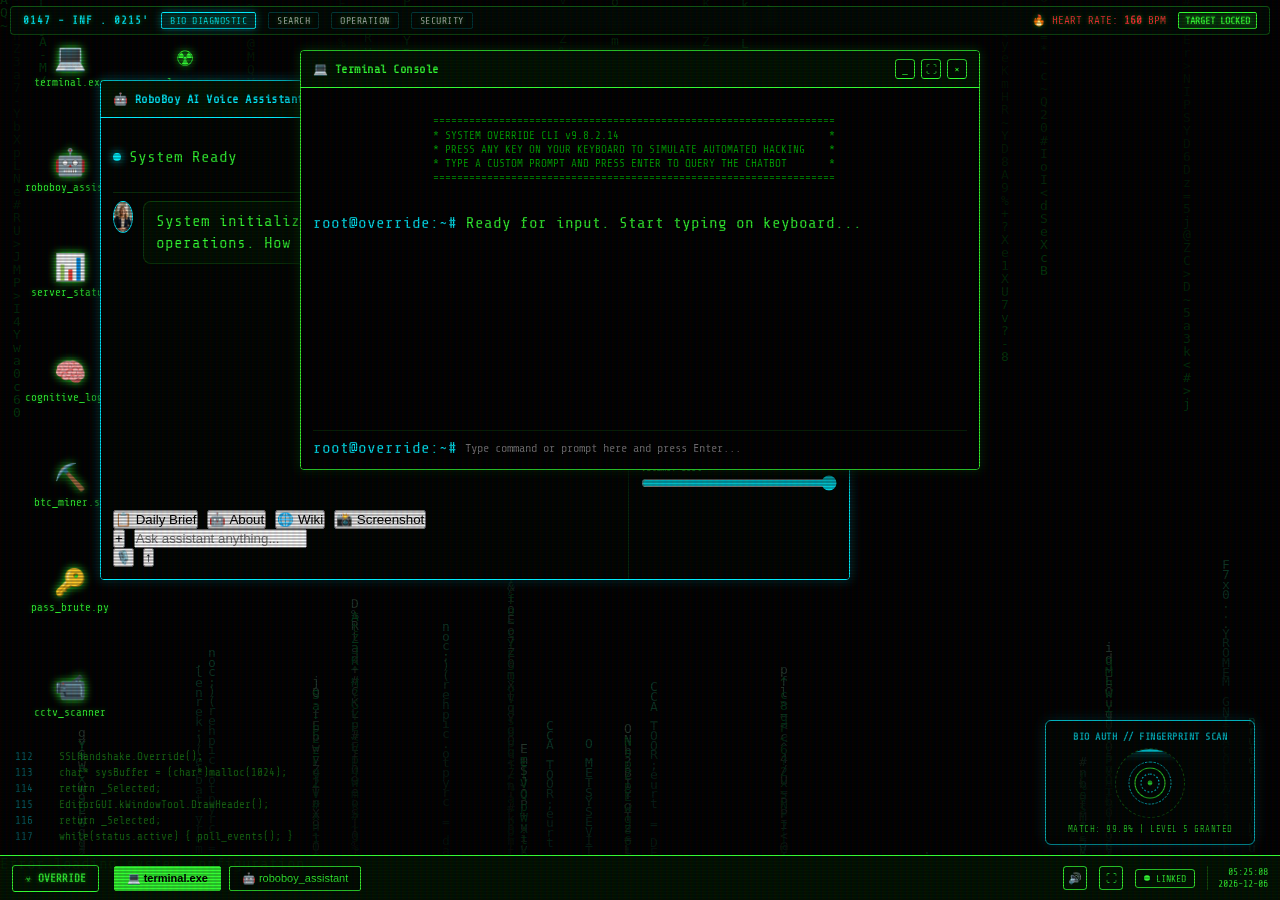
==== commit 853bb6e8: "feat: add sci-fi bio diagnostic HUD overlay, fingerprint scanner, and upward code stream matching Pi" ====
--- a/templates/index.html
+++ b/templates/index.html
@@ -22,6 +22,42 @@
     <!-- DESKTOP CONTAINER -->
     <div class="desktop" id="desktop">
         
+        <!-- HUD Sci-Fi Cyber Overlay (Pinterest Hacker Screen Style) -->
+        <div class="cyber-hud-overlay" id="cyberHudOverlay">
+            <!-- Top HUD Bar -->
+            <div class="hud-top-bar">
+                <div class="hud-left-info">
+                    <span class="hud-code-tag">0147 - INF . 0215'</span>
+                    <span class="hud-tab active">BIO DIAGNOSTIC</span>
+                    <span class="hud-tab">SEARCH</span>
+                    <span class="hud-tab">OPERATION</span>
+                    <span class="hud-tab">SECURITY</span>
+                </div>
+                <div class="hud-right-info">
+                    <span class="bpm-pulse">🔥 HEART RATE: <strong id="hudBpm">160</strong> BPM</span>
+                    <span class="hud-status-badge">TARGET LOCKED</span>
+                </div>
+            </div>
+
+            <!-- Upward Line-Numbered Code Column (Left overlay) -->
+            <div class="hud-left-codestream" id="hudLeftCodeStream"></div>
+
+            <!-- Bio Fingerprint HUD Scanner Widget -->
+            <div class="hud-fingerprint-box">
+                <div class="hud-fp-header">BIO AUTH // FINGERPRINT SCAN</div>
+                <div class="hud-fp-graphic">
+                    <div class="fp-laser-sweep"></div>
+                    <svg viewBox="0 0 100 100" class="fp-svg">
+                        <path d="M50,15 A35,35 0 0,1 85,50 A35,35 0 0,1 50,85 A35,35 0 0,1 15,50 A35,35 0 0,1 50,15 Z" fill="none" stroke="#00f0ff" stroke-width="1.5" stroke-dasharray="4 2" />
+                        <path d="M50,25 A25,25 0 0,1 75,50 A25,25 0 0,1 50,75 A25,25 0 0,1 25,50 A25,25 0 0,1 50,25 Z" fill="none" stroke="#33ff33" stroke-width="2" />
+                        <path d="M50,35 A15,15 0 0,1 65,50 A15,15 0 0,1 50,65 A15,15 0 0,1 35,50 A15,15 0 0,1 50,35 Z" fill="none" stroke="#00f0ff" stroke-width="2" stroke-dasharray="3 3" />
+                        <circle cx="50" cy="50" r="4" fill="#33ff33" />
+                    </svg>
+                </div>
+                <div class="hud-fp-status">MATCH: 99.8% | LEVEL 5 GRANTED</div>
+            </div>
+        </div>
+
         <!-- Desktop Icons Grid -->
         <div class="desktop-grid">
             <div class="desktop-icon" onclick="openWindow('win-terminal')" title="Open Terminal Console">
--- a/static/css/style.css
+++ b/static/css/style.css
@@ -1487,6 +1487,8 @@
     color: #88ff88;
 }
 
+}
+
 /* SCREEN SHAKE EFFECT (When reactor crashes) */
 .screen-shake {
     animation: shake 0.15s infinite;
@@ -1504,3 +1506,196 @@
     90% { transform: translate(2px, 2px) rotate(0deg); }
     100% { transform: translate(1px, -2px) rotate(-1deg); }
 }
+
+/* ==========================================================================
+   CYBER HUD OVERLAY (PINTEREST HACKER SCREEN STYLE)
+   ========================================================================== */
+.cyber-hud-overlay {
+    position: absolute;
+    top: 0;
+    left: 0;
+    width: 100%;
+    height: 100%;
+    pointer-events: none;
+    z-index: 1;
+    overflow: hidden;
+    font-family: var(--font-mono);
+}
+
+.hud-top-bar {
+    position: absolute;
+    top: 6px;
+    left: 10px;
+    right: 10px;
+    display: flex;
+    justify-content: space-between;
+    align-items: center;
+    padding: 5px 12px;
+    background: rgba(0, 15, 5, 0.65);
+    border: 1px solid rgba(51, 255, 51, 0.3);
+    border-radius: 4px;
+    backdrop-filter: blur(4px);
+    font-size: 11px;
+    color: var(--neon-green);
+    text-shadow: 0 0 5px var(--neon-green-glow);
+}
+
+.hud-left-info {
+    display: flex;
+    align-items: center;
+    gap: 12px;
+}
+
+.hud-code-tag {
+    color: var(--neon-cyan);
+    font-weight: bold;
+    letter-spacing: 1px;
+}
+
+.hud-tab {
+    padding: 2px 8px;
+    border: 1px solid rgba(0, 240, 255, 0.2);
+    border-radius: 2px;
+    color: rgba(255, 255, 255, 0.7);
+    font-size: 10px;
+    letter-spacing: 0.5px;
+}
+
+.hud-tab.active {
+    background: rgba(0, 240, 255, 0.15);
+    border-color: var(--neon-cyan);
+    color: var(--neon-cyan);
+    box-shadow: 0 0 8px var(--neon-cyan-glow);
+}
+
+.hud-right-info {
+    display: flex;
+    align-items: center;
+    gap: 12px;
+}
+
+.bpm-pulse {
+    color: #ff3333;
+    animation: bpmPulse 1.2s infinite ease-in-out;
+}
+
+@keyframes bpmPulse {
+    0%, 100% { opacity: 1; transform: scale(1); }
+    50% { opacity: 0.7; transform: scale(1.03); }
+}
+
+.hud-status-badge {
+    background: rgba(51, 255, 51, 0.15);
+    border: 1px solid var(--neon-green);
+    padding: 2px 6px;
+    border-radius: 2px;
+    color: var(--neon-green);
+    font-size: 10px;
+    font-weight: bold;
+}
+
+/* Upward Line-Numbered Code Column (Left Side) */
+.hud-left-codestream {
+    position: absolute;
+    top: 45px;
+    left: 15px;
+    width: 340px;
+    bottom: 55px;
+    opacity: 0.40;
+    overflow: hidden;
+    display: flex;
+    flex-direction: column;
+    justify-content: flex-end;
+    font-size: 11px;
+    line-height: 1.45;
+    color: #33ff66;
+    text-shadow: 0 0 4px rgba(51, 255, 51, 0.3);
+}
+
+.hud-code-line {
+    display: flex;
+    gap: 12px;
+    white-space: nowrap;
+    animation: codeSlideUp 0.15s ease-out;
+}
+
+.hud-line-num {
+    color: var(--neon-cyan);
+    min-width: 32px;
+    user-select: none;
+    font-weight: 500;
+}
+
+.hud-code-txt {
+    color: var(--neon-green);
+}
+
+/* Fingerprint Bio Scanner HUD Box */
+.hud-fingerprint-box {
+    position: absolute;
+    bottom: 55px;
+    right: 25px;
+    width: 210px;
+    padding: 10px;
+    background: rgba(0, 10, 5, 0.75);
+    border: 1px solid var(--neon-cyan);
+    border-radius: 6px;
+    box-shadow: 0 0 15px rgba(0, 240, 255, 0.2);
+    display: flex;
+    flex-direction: column;
+    align-items: center;
+    gap: 6px;
+    opacity: 0.75;
+    transition: opacity 0.3s ease;
+}
+
+.hud-fingerprint-box:hover {
+    opacity: 1;
+}
+
+.hud-fp-header {
+    font-size: 10px;
+    color: var(--neon-cyan);
+    font-weight: bold;
+    letter-spacing: 0.5px;
+}
+
+.hud-fp-graphic {
+    position: relative;
+    width: 70px;
+    height: 70px;
+    border: 1px dashed rgba(51, 255, 51, 0.4);
+    border-radius: 50%;
+    display: flex;
+    align-items: center;
+    justify-content: center;
+    overflow: hidden;
+}
+
+.fp-svg {
+    width: 60px;
+    height: 60px;
+}
+
+.fp-laser-sweep {
+    position: absolute;
+    top: 0;
+    left: 0;
+    width: 100%;
+    height: 3px;
+    background: var(--neon-cyan);
+    box-shadow: 0 0 10px var(--neon-cyan);
+    animation: laserScan 2s infinite linear;
+}
+
+@keyframes laserScan {
+    0% { top: 0%; opacity: 0.2; }
+    50% { top: 100%; opacity: 1; }
+    100% { top: 0%; opacity: 0.2; }
+}
+
+.hud-fp-status {
+    font-size: 9px;
+    color: var(--neon-green);
+    letter-spacing: 0.5px;
+}
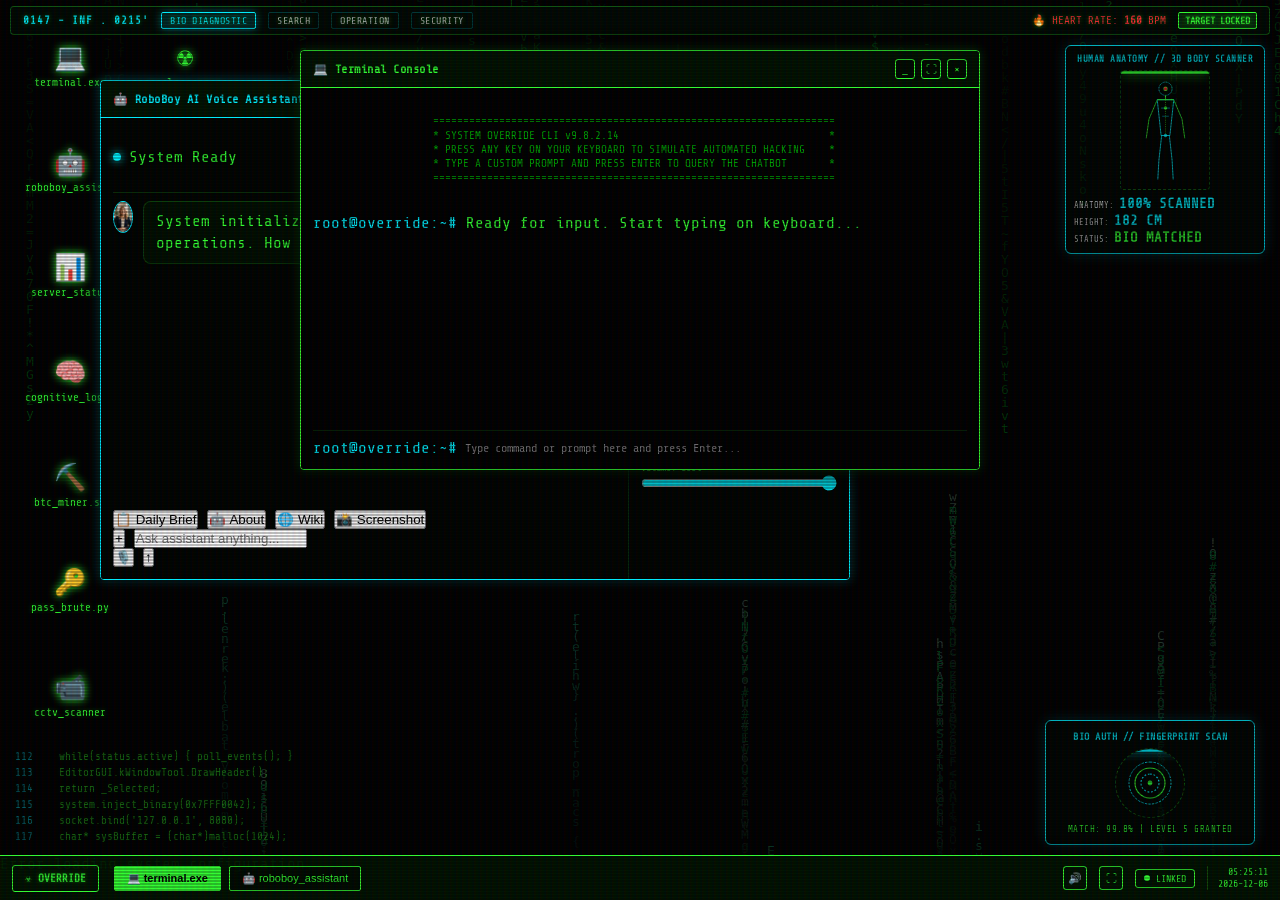
==== commit ab3aa179: "feat: add Center Cyber AI Face Lip-Sync & Top-Right 3D Human Male Body Scanner HUD" ====
--- a/templates/index.html
+++ b/templates/index.html
@@ -39,6 +39,73 @@
                 </div>
             </div>
 
+            <!-- CENTER SCREEN 3D CYBER AI FACE (LIP-SYNC & VOICE ASSISTANT) -->
+            <div class="hud-center-face-container" id="hudCenterFaceContainer">
+                <div class="cyber-face-hologram" id="cyberFaceHologram">
+                    <div class="face-orbit-ring ring-1"></div>
+                    <div class="face-orbit-ring ring-2"></div>
+                    <div class="face-avatar-img">
+                        <img src="/static/images/lina.png" id="cyberFaceImg" alt="AI Assistant Cyber Face">
+                        <div class="cyber-face-overlay-grid"></div>
+                    </div>
+                    <!-- Audio Equalizer / Lip-Sync Mouth Bars -->
+                    <div class="cyber-mouth-equalizer" id="cyberMouthEqualizer">
+                        <span class="eq-bar"></span>
+                        <span class="eq-bar"></span>
+                        <span class="eq-bar"></span>
+                        <span class="eq-bar"></span>
+                        <span class="eq-bar"></span>
+                        <span class="eq-bar"></span>
+                        <span class="eq-bar"></span>
+                    </div>
+                </div>
+                <!-- Real-time Spoken Text HUD Banner -->
+                <div class="hud-speech-banner" id="hudSpeechBanner">
+                    <span class="speech-tag">AI VOICE // LINA:</span>
+                    <span class="speech-text" id="hudSpeechText">SYSTEM READY. AWAITING COMMAND.</span>
+                </div>
+            </div>
+
+            <!-- TOP RIGHT 3D HUMAN BODY SCANNER HUD WIDGET -->
+            <div class="hud-body-scanner-box">
+                <div class="hud-scanner-title">HUMAN ANATOMY // 3D BODY SCANNER</div>
+                <div class="hud-body-graphic">
+                    <div class="body-laser-scan"></div>
+                    <!-- 3D Male Human Hologram Silhouette SVG -->
+                    <svg viewBox="0 0 100 200" class="human-wireframe-svg">
+                        <!-- Head -->
+                        <circle cx="50" cy="25" r="12" fill="none" stroke="#00f0ff" stroke-width="1.5" stroke-dasharray="2 1" />
+                        <circle cx="50" cy="25" r="4" fill="#33ff33" />
+                        <!-- Neck -->
+                        <line x1="50" y1="37" x2="50" y2="45" stroke="#33ff33" stroke-width="2" />
+                        <!-- Torso / Chest -->
+                        <path d="M 35 45 L 65 45 L 58 110 L 42 110 Z" fill="none" stroke="#00f0ff" stroke-width="1.5" />
+                        <line x1="35" y1="45" x2="65" y2="45" stroke="#33ff33" stroke-width="2" />
+                        <!-- Spine & Ribs -->
+                        <line x1="50" y1="45" x2="50" y2="110" stroke="#33ff33" stroke-width="1" stroke-dasharray="2 2" />
+                        <line x1="42" y1="60" x2="58" y2="60" stroke="#00f0ff" stroke-width="1" />
+                        <line x1="44" y1="75" x2="56" y2="75" stroke="#00f0ff" stroke-width="1" />
+                        <!-- Left Arm -->
+                        <path d="M 35 45 L 20 80 L 15 115" fill="none" stroke="#33ff33" stroke-width="1.5" />
+                        <!-- Right Arm -->
+                        <path d="M 65 45 L 80 80 L 85 115" fill="none" stroke="#33ff33" stroke-width="1.5" />
+                        <!-- Left Leg -->
+                        <path d="M 43 110 L 38 155 L 36 190" fill="none" stroke="#00f0ff" stroke-width="1.5" />
+                        <!-- Right Leg -->
+                        <path d="M 57 110 L 62 155 L 64 190" fill="none" stroke="#00f0ff" stroke-width="1.5" />
+                        <!-- Target reticles -->
+                        <circle cx="50" cy="25" r="3" fill="#ff3333" />
+                        <circle cx="50" cy="60" r="3" fill="#33ff33" />
+                        <circle cx="50" cy="110" r="3" fill="#00f0ff" />
+                    </svg>
+                </div>
+                <div class="hud-body-metrics">
+                    <div>ANATOMY: <span class="metric-val">100% SCANNED</span></div>
+                    <div>HEIGHT: <span class="metric-val">182 CM</span></div>
+                    <div>STATUS: <span class="metric-val green">BIO MATCHED</span></div>
+                </div>
+            </div>
+
             <!-- Upward Line-Numbered Code Column (Left overlay) -->
             <div class="hud-left-codestream" id="hudLeftCodeStream"></div>
 
--- a/static/css/style.css
+++ b/static/css/style.css
@@ -1699,3 +1699,263 @@
     color: var(--neon-green);
     letter-spacing: 0.5px;
 }
+
+/* ==========================================================================
+   CENTER SCREEN 3D CYBER AI FACE (LIP-SYNC & VOICE ASSISTANT)
+   ========================================================================== */
+.hud-center-face-container {
+    position: absolute;
+    top: 50%;
+    left: 50%;
+    transform: translate(-50%, -52%);
+    display: flex;
+    flex-direction: column;
+    align-items: center;
+    gap: 12px;
+    z-index: 1;
+    pointer-events: none;
+}
+
+.cyber-face-hologram {
+    position: relative;
+    width: 140px;
+    height: 140px;
+    display: flex;
+    align-items: center;
+    justify-content: center;
+    border-radius: 50%;
+    transition: transform 0.3s ease, filter 0.3s ease;
+    filter: drop-shadow(0 0 12px rgba(51, 255, 51, 0.4));
+}
+
+.cyber-face-hologram.speaking {
+    filter: drop-shadow(0 0 25px rgba(0, 240, 255, 0.85)) drop-shadow(0 0 35px rgba(51, 255, 51, 0.6));
+    animation: facePulse 0.4s infinite alternate ease-in-out;
+}
+
+@keyframes facePulse {
+    0% { transform: scale(1); }
+    100% { transform: scale(1.06); }
+}
+
+.face-avatar-img {
+    position: relative;
+    width: 110px;
+    height: 110px;
+    border-radius: 50%;
+    overflow: hidden;
+    border: 2px solid var(--neon-cyan);
+    box-shadow: 0 0 20px rgba(0, 240, 255, 0.4);
+    background: #000;
+}
+
+.face-avatar-img img {
+    width: 100%;
+    height: 100%;
+    object-fit: cover;
+    mix-blend-mode: screen;
+}
+
+.cyber-face-overlay-grid {
+    position: absolute;
+    top: 0;
+    left: 0;
+    width: 100%;
+    height: 100%;
+    background: repeating-linear-gradient(
+        0deg,
+        rgba(0, 240, 255, 0.15),
+        rgba(0, 240, 255, 0.15) 1px,
+        transparent 1px,
+        transparent 4px
+    );
+    pointer-events: none;
+}
+
+.face-orbit-ring {
+    position: absolute;
+    border-radius: 50%;
+    pointer-events: none;
+}
+
+.ring-1 {
+    width: 150px;
+    height: 150px;
+    border: 1px dashed rgba(51, 255, 51, 0.4);
+    animation: orbitRotate 12s infinite linear;
+}
+
+.ring-2 {
+    width: 170px;
+    height: 170px;
+    border: 1px dotted rgba(0, 240, 255, 0.5);
+    animation: orbitRotateRev 18s infinite linear;
+}
+
+@keyframes orbitRotate {
+    0% { transform: rotate(0deg); }
+    100% { transform: rotate(360deg); }
+}
+@keyframes orbitRotateRev {
+    0% { transform: rotate(360deg); }
+    100% { transform: rotate(0deg); }
+}
+
+/* Audio Equalizer Mouth Lip-Sync Bars */
+.cyber-mouth-equalizer {
+    position: absolute;
+    bottom: 5px;
+    display: flex;
+    align-items: flex-end;
+    gap: 3px;
+    height: 20px;
+    padding: 2px 6px;
+    background: rgba(0, 0, 0, 0.7);
+    border-radius: 10px;
+    border: 1px solid var(--neon-green);
+    box-shadow: 0 0 10px var(--neon-green-glow);
+}
+
+.eq-bar {
+    width: 4px;
+    height: 4px;
+    background: var(--neon-green);
+    border-radius: 2px;
+    transition: height 0.1s ease;
+}
+
+.cyber-mouth-equalizer.speaking .eq-bar {
+    background: var(--neon-cyan);
+    box-shadow: 0 0 6px var(--neon-cyan);
+    animation: eqBounce 0.25s infinite alternate ease-in-out;
+}
+
+.cyber-mouth-equalizer.speaking .eq-bar:nth-child(1) { animation-delay: 0.05s; }
+.cyber-mouth-equalizer.speaking .eq-bar:nth-child(2) { animation-delay: 0.12s; }
+.cyber-mouth-equalizer.speaking .eq-bar:nth-child(3) { animation-delay: 0.08s; }
+.cyber-mouth-equalizer.speaking .eq-bar:nth-child(4) { animation-delay: 0.20s; }
+.cyber-mouth-equalizer.speaking .eq-bar:nth-child(5) { animation-delay: 0.15s; }
+.cyber-mouth-equalizer.speaking .eq-bar:nth-child(6) { animation-delay: 0.07s; }
+.cyber-mouth-equalizer.speaking .eq-bar:nth-child(7) { animation-delay: 0.18s; }
+
+@keyframes eqBounce {
+    0% { height: 3px; }
+    100% { height: 18px; }
+}
+
+/* Real-time Spoken Text Speech Banner */
+.hud-speech-banner {
+    display: flex;
+    align-items: center;
+    gap: 8px;
+    padding: 6px 14px;
+    background: rgba(0, 15, 8, 0.85);
+    border: 1px solid var(--neon-cyan);
+    border-radius: 20px;
+    box-shadow: 0 0 15px rgba(0, 240, 255, 0.3);
+    font-size: 11px;
+    letter-spacing: 0.5px;
+    max-width: 420px;
+    text-align: center;
+    backdrop-filter: blur(5px);
+    transition: all 0.3s ease;
+}
+
+.hud-speech-banner.speaking {
+    border-color: var(--neon-green);
+    box-shadow: 0 0 20px rgba(51, 255, 51, 0.4);
+}
+
+.speech-tag {
+    color: var(--neon-cyan);
+    font-weight: bold;
+}
+
+.speech-text {
+    color: #ffffff;
+    font-weight: 500;
+}
+
+/* ==========================================================================
+   TOP RIGHT 3D HUMAN BODY SCANNER HUD WIDGET
+   ========================================================================== */
+.hud-body-scanner-box {
+    position: absolute;
+    top: 45px;
+    right: 15px;
+    width: 200px;
+    padding: 8px;
+    background: rgba(0, 10, 5, 0.75);
+    border: 1px solid var(--neon-cyan);
+    border-radius: 6px;
+    box-shadow: 0 0 15px rgba(0, 240, 255, 0.2);
+    display: flex;
+    flex-direction: column;
+    align-items: center;
+    gap: 6px;
+    opacity: 0.75;
+    transition: opacity 0.3s ease;
+}
+
+.hud-body-scanner-box:hover {
+    opacity: 1;
+}
+
+.hud-scanner-title {
+    font-size: 9px;
+    color: var(--neon-cyan);
+    font-weight: bold;
+    letter-spacing: 0.5px;
+}
+
+.hud-body-graphic {
+    position: relative;
+    width: 90px;
+    height: 120px;
+    border: 1px dashed rgba(51, 255, 51, 0.3);
+    border-radius: 4px;
+    display: flex;
+    align-items: center;
+    justify-content: center;
+    overflow: hidden;
+    background: rgba(0, 0, 0, 0.4);
+}
+
+.human-wireframe-svg {
+    width: 75px;
+    height: 110px;
+}
+
+.body-laser-scan {
+    position: absolute;
+    top: 0;
+    left: 0;
+    width: 100%;
+    height: 3px;
+    background: #33ff33;
+    box-shadow: 0 0 12px #33ff33;
+    animation: bodyScan 2.5s infinite ease-in-out;
+}
+
+@keyframes bodyScan {
+    0% { top: 0%; opacity: 0.3; }
+    50% { top: 100%; opacity: 1; }
+    100% { top: 0%; opacity: 0.3; }
+}
+
+.hud-body-metrics {
+    font-size: 8.5px;
+    color: rgba(255, 255, 255, 0.85);
+    display: flex;
+    flex-direction: column;
+    gap: 2px;
+    width: 100%;
+}
+
+.metric-val {
+    color: var(--neon-cyan);
+    font-weight: bold;
+}
+.metric-val.green {
+    color: var(--neon-green);
+}
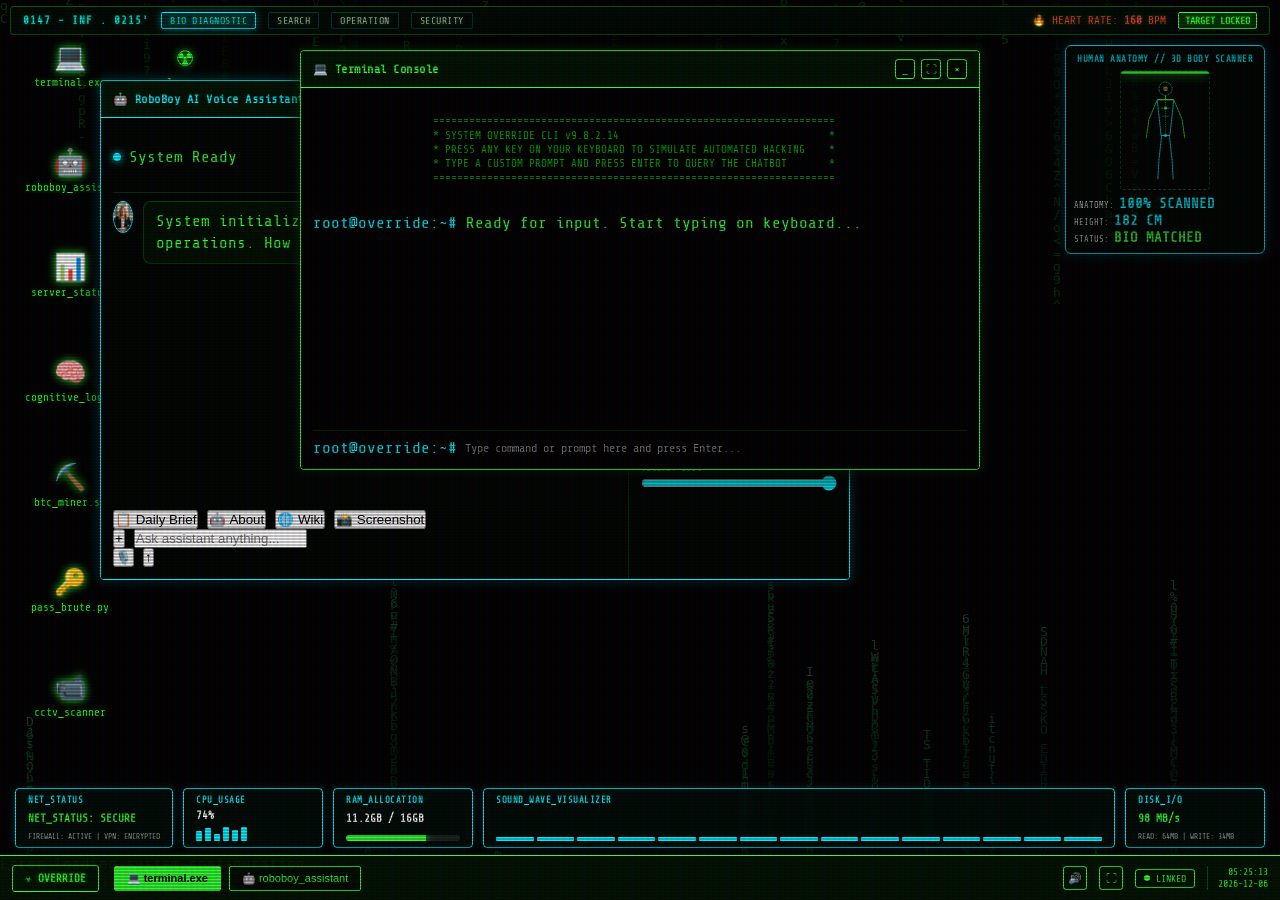
==== commit a5a20545: "feat: complete implementation of approved high-tech cyber hacker UI workstation with bottom system d" ====
--- a/templates/index.html
+++ b/templates/index.html
@@ -106,22 +106,45 @@
                 </div>
             </div>
 
-            <!-- Upward Line-Numbered Code Column (Left overlay) -->
-            <div class="hud-left-codestream" id="hudLeftCodeStream"></div>
-
-            <!-- Bio Fingerprint HUD Scanner Widget -->
-            <div class="hud-fingerprint-box">
-                <div class="hud-fp-header">BIO AUTH // FINGERPRINT SCAN</div>
-                <div class="hud-fp-graphic">
-                    <div class="fp-laser-sweep"></div>
-                    <svg viewBox="0 0 100 100" class="fp-svg">
-                        <path d="M50,15 A35,35 0 0,1 85,50 A35,35 0 0,1 50,85 A35,35 0 0,1 15,50 A35,35 0 0,1 50,15 Z" fill="none" stroke="#00f0ff" stroke-width="1.5" stroke-dasharray="4 2" />
-                        <path d="M50,25 A25,25 0 0,1 75,50 A25,25 0 0,1 50,75 A25,25 0 0,1 25,50 A25,25 0 0,1 50,25 Z" fill="none" stroke="#33ff33" stroke-width="2" />
-                        <path d="M50,35 A15,15 0 0,1 65,50 A15,15 0 0,1 50,65 A15,15 0 0,1 35,50 A15,15 0 0,1 50,35 Z" fill="none" stroke="#00f0ff" stroke-width="2" stroke-dasharray="3 3" />
-                        <circle cx="50" cy="50" r="4" fill="#33ff33" />
-                    </svg>
-                </div>
-                <div class="hud-fp-status">MATCH: 99.8% | LEVEL 5 GRANTED</div>
+            <!-- BOTTOM SCI-FI SYSTEM DIAGNOSTICS & AUDIO DOCK (Mockup Match) -->
+            <div class="hud-bottom-dashboard">
+                <div class="hud-dash-card">
+                    <div class="dash-title">NET_STATUS</div>
+                    <div class="dash-val green">NET_STATUS: SECURE</div>
+                    <div class="dash-sub">FIREWALL: ACTIVE | VPN: ENCRYPTED</div>
+                </div>
+                <div class="hud-dash-card">
+                    <div class="dash-title">CPU_USAGE</div>
+                    <div class="dash-val" id="hudCpuPercent">74%</div>
+                    <div class="dash-bars" id="hudCpuBars">
+                        <span class="cpu-bar" style="height: 60%;"></span>
+                        <span class="cpu-bar" style="height: 80%;"></span>
+                        <span class="cpu-bar" style="height: 45%;"></span>
+                        <span class="cpu-bar" style="height: 90%;"></span>
+                        <span class="cpu-bar" style="height: 70%;"></span>
+                        <span class="cpu-bar" style="height: 85%;"></span>
+                    </div>
+                </div>
+                <div class="hud-dash-card">
+                    <div class="dash-title">RAM_ALLOCATION</div>
+                    <div class="dash-val">11.2GB / 16GB</div>
+                    <div class="ram-track"><div class="ram-fill" style="width: 70%;"></div></div>
+                </div>
+                <div class="hud-dash-card flex-grow">
+                    <div class="dash-title">SOUND_WAVE_VISUALIZER</div>
+                    <div class="audio-wave-visualizer" id="hudAudioWaveVisualizer">
+                        <span class="wave-bar"></span><span class="wave-bar"></span><span class="wave-bar"></span>
+                        <span class="wave-bar"></span><span class="wave-bar"></span><span class="wave-bar"></span>
+                        <span class="wave-bar"></span><span class="wave-bar"></span><span class="wave-bar"></span>
+                        <span class="wave-bar"></span><span class="wave-bar"></span><span class="wave-bar"></span>
+                        <span class="wave-bar"></span><span class="wave-bar"></span><span class="wave-bar"></span>
+                    </div>
+                </div>
+                <div class="hud-dash-card">
+                    <div class="dash-title">DISK_I/O</div>
+                    <div class="dash-val green">98 MB/s</div>
+                    <div class="dash-sub">READ: 64MB | WRITE: 34MB</div>
+                </div>
             </div>
         </div>
 
--- a/static/css/style.css
+++ b/static/css/style.css
@@ -1959,3 +1959,113 @@
 .metric-val.green {
     color: var(--neon-green);
 }
+
+/* ==========================================================================
+   BOTTOM SCI-FI SYSTEM DIAGNOSTICS & AUDIO DOCK (Mockup Match)
+   ========================================================================== */
+.hud-bottom-dashboard {
+    position: absolute;
+    bottom: 52px;
+    left: 15px;
+    right: 15px;
+    height: 60px;
+    display: flex;
+    gap: 10px;
+    z-index: 1;
+    pointer-events: none;
+}
+
+.hud-dash-card {
+    background: rgba(0, 15, 8, 0.75);
+    border: 1px solid var(--neon-cyan);
+    border-radius: 4px;
+    padding: 6px 12px;
+    display: flex;
+    flex-direction: column;
+    justify-content: space-between;
+    box-shadow: 0 0 10px rgba(0, 240, 255, 0.15);
+    min-width: 140px;
+    backdrop-filter: blur(4px);
+}
+
+.hud-dash-card.flex-grow {
+    flex-grow: 1;
+}
+
+.dash-title {
+    font-size: 9px;
+    color: var(--neon-cyan);
+    font-weight: bold;
+    letter-spacing: 0.5px;
+}
+
+.dash-val {
+    font-size: 11px;
+    font-weight: bold;
+    color: #ffffff;
+}
+
+.dash-val.green {
+    color: var(--neon-green);
+}
+
+.dash-sub {
+    font-size: 8px;
+    color: rgba(255, 255, 255, 0.6);
+}
+
+.dash-bars {
+    display: flex;
+    align-items: flex-end;
+    gap: 3px;
+    height: 16px;
+}
+
+.cpu-bar {
+    width: 6px;
+    background: var(--neon-cyan);
+    border-radius: 1px;
+    transition: height 0.3s ease;
+}
+
+.ram-track {
+    width: 100%;
+    height: 6px;
+    background: rgba(255, 255, 255, 0.1);
+    border-radius: 3px;
+    overflow: hidden;
+    margin-top: 4px;
+}
+
+.ram-fill {
+    height: 100%;
+    background: var(--neon-green);
+    box-shadow: 0 0 8px var(--neon-green);
+}
+
+/* Audio Wave Visualizer Dancing Bars */
+.audio-wave-visualizer {
+    display: flex;
+    align-items: flex-end;
+    gap: 3px;
+    height: 25px;
+    width: 100%;
+}
+
+.wave-bar {
+    flex: 1;
+    height: 4px;
+    background: var(--neon-cyan);
+    border-radius: 1px;
+    animation: waveDance 0.6s infinite alternate ease-in-out;
+}
+
+.wave-bar:nth-child(2n) { animation-delay: 0.1s; }
+.wave-bar:nth-child(3n) { animation-delay: 0.2s; }
+.wave-bar:nth-child(4n) { animation-delay: 0.15s; }
+.wave-bar:nth-child(5n) { animation-delay: 0.25s; }
+
+@keyframes waveDance {
+    0% { height: 3px; opacity: 0.4; }
+    100% { height: 22px; opacity: 1; background: var(--neon-green); box-shadow: 0 0 6px var(--neon-green); }
+}
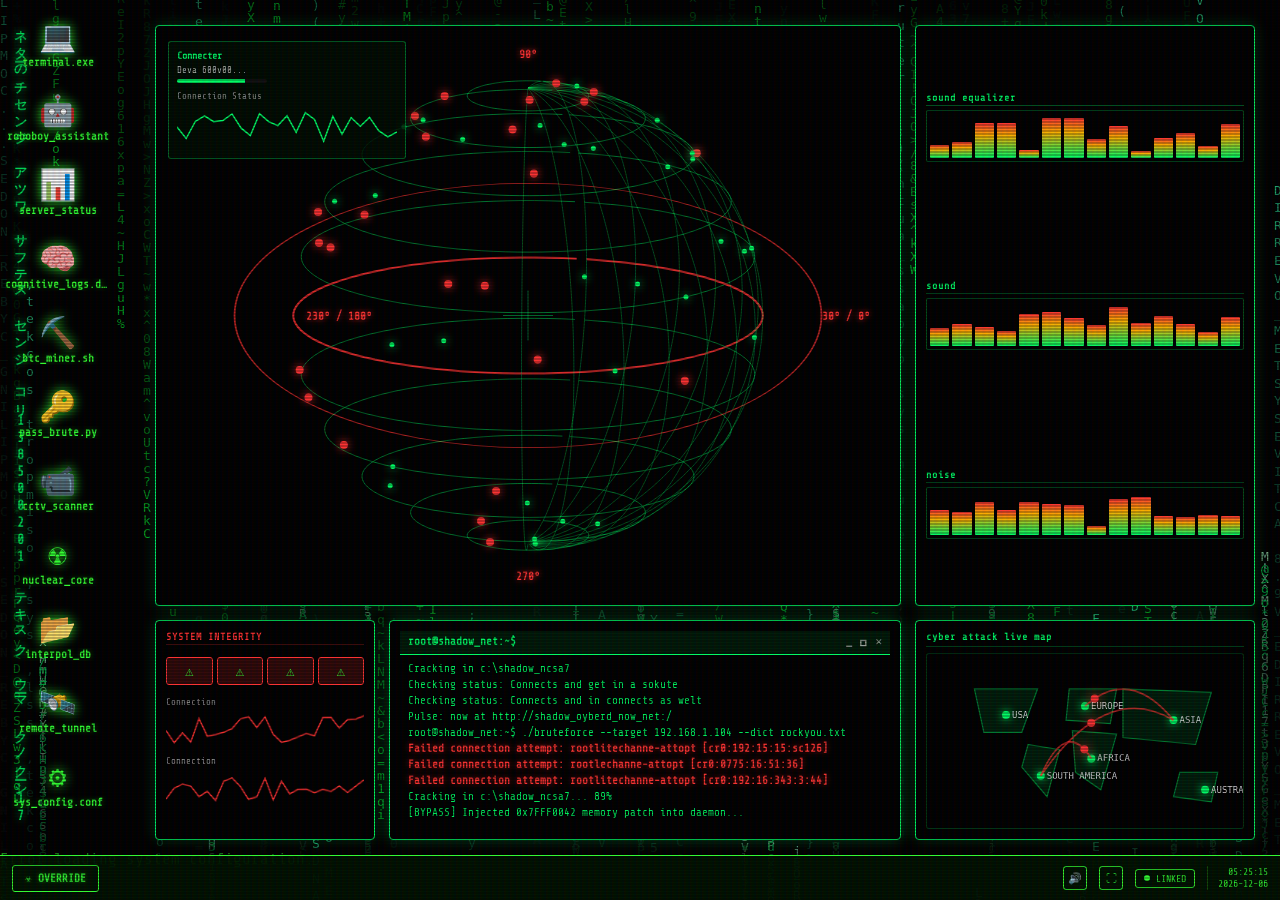
==== commit a9e621b0: "Update Hacker UI matching Option 2 Mockup with 3D Globe Radar, Sound Equalizers, Live Attack Map and" ====
--- a/templates/index.html
+++ b/templates/index.html
@@ -9,7 +9,7 @@
     <link rel="preconnect" href="https://fonts.gstatic.com" crossorigin>
     <link href="https://fonts.googleapis.com/css2?family=Fira+Code:wght@400;500;700&family=VT323&family=Share+Tech+Mono&display=swap" rel="stylesheet">
     <!-- CSS Stylesheet -->
-    <link rel="stylesheet" href="/static/css/style.css">
+    <link rel="stylesheet" href="/static/css/style.css?v=14.0">
 </head>
 <body class="hacker-desktop">
     <!-- Matrix Rain canvas background -->
@@ -22,129 +22,105 @@
     <!-- DESKTOP CONTAINER -->
     <div class="desktop" id="desktop">
         
-        <!-- HUD Sci-Fi Cyber Overlay (Pinterest Hacker Screen Style) -->
+        <!-- HUD Sci-Fi Cyber Overlay (Exact Mockup 2: Emerald Matrix & Crimson Cyber Threat Radar) -->
         <div class="cyber-hud-overlay" id="cyberHudOverlay">
-            <!-- Top HUD Bar -->
-            <div class="hud-top-bar">
-                <div class="hud-left-info">
-                    <span class="hud-code-tag">0147 - INF . 0215'</span>
-                    <span class="hud-tab active">BIO DIAGNOSTIC</span>
-                    <span class="hud-tab">SEARCH</span>
-                    <span class="hud-tab">OPERATION</span>
-                    <span class="hud-tab">SECURITY</span>
-                </div>
-                <div class="hud-right-info">
-                    <span class="bpm-pulse">🔥 HEART RATE: <strong id="hudBpm">160</strong> BPM</span>
-                    <span class="hud-status-badge">TARGET LOCKED</span>
-                </div>
-            </div>
-
-            <!-- CENTER SCREEN 3D CYBER AI FACE (LIP-SYNC & VOICE ASSISTANT) -->
-            <div class="hud-center-face-container" id="hudCenterFaceContainer">
-                <div class="cyber-face-hologram" id="cyberFaceHologram">
-                    <div class="face-orbit-ring ring-1"></div>
-                    <div class="face-orbit-ring ring-2"></div>
-                    <div class="face-avatar-img">
-                        <img src="/static/images/lina.png" id="cyberFaceImg" alt="AI Assistant Cyber Face">
-                        <div class="cyber-face-overlay-grid"></div>
-                    </div>
-                    <!-- Audio Equalizer / Lip-Sync Mouth Bars -->
-                    <div class="cyber-mouth-equalizer" id="cyberMouthEqualizer">
-                        <span class="eq-bar"></span>
-                        <span class="eq-bar"></span>
-                        <span class="eq-bar"></span>
-                        <span class="eq-bar"></span>
-                        <span class="eq-bar"></span>
-                        <span class="eq-bar"></span>
-                        <span class="eq-bar"></span>
-                    </div>
-                </div>
-                <!-- Real-time Spoken Text HUD Banner -->
-                <div class="hud-speech-banner" id="hudSpeechBanner">
-                    <span class="speech-tag">AI VOICE // LINA:</span>
-                    <span class="speech-text" id="hudSpeechText">SYSTEM READY. AWAITING COMMAND.</span>
-                </div>
-            </div>
-
-            <!-- TOP RIGHT 3D HUMAN BODY SCANNER HUD WIDGET -->
-            <div class="hud-body-scanner-box">
-                <div class="hud-scanner-title">HUMAN ANATOMY // 3D BODY SCANNER</div>
-                <div class="hud-body-graphic">
-                    <div class="body-laser-scan"></div>
-                    <!-- 3D Male Human Hologram Silhouette SVG -->
-                    <svg viewBox="0 0 100 200" class="human-wireframe-svg">
-                        <!-- Head -->
-                        <circle cx="50" cy="25" r="12" fill="none" stroke="#00f0ff" stroke-width="1.5" stroke-dasharray="2 1" />
-                        <circle cx="50" cy="25" r="4" fill="#33ff33" />
-                        <!-- Neck -->
-                        <line x1="50" y1="37" x2="50" y2="45" stroke="#33ff33" stroke-width="2" />
-                        <!-- Torso / Chest -->
-                        <path d="M 35 45 L 65 45 L 58 110 L 42 110 Z" fill="none" stroke="#00f0ff" stroke-width="1.5" />
-                        <line x1="35" y1="45" x2="65" y2="45" stroke="#33ff33" stroke-width="2" />
-                        <!-- Spine & Ribs -->
-                        <line x1="50" y1="45" x2="50" y2="110" stroke="#33ff33" stroke-width="1" stroke-dasharray="2 2" />
-                        <line x1="42" y1="60" x2="58" y2="60" stroke="#00f0ff" stroke-width="1" />
-                        <line x1="44" y1="75" x2="56" y2="75" stroke="#00f0ff" stroke-width="1" />
-                        <!-- Left Arm -->
-                        <path d="M 35 45 L 20 80 L 15 115" fill="none" stroke="#33ff33" stroke-width="1.5" />
-                        <!-- Right Arm -->
-                        <path d="M 65 45 L 80 80 L 85 115" fill="none" stroke="#33ff33" stroke-width="1.5" />
-                        <!-- Left Leg -->
-                        <path d="M 43 110 L 38 155 L 36 190" fill="none" stroke="#00f0ff" stroke-width="1.5" />
-                        <!-- Right Leg -->
-                        <path d="M 57 110 L 62 155 L 64 190" fill="none" stroke="#00f0ff" stroke-width="1.5" />
-                        <!-- Target reticles -->
-                        <circle cx="50" cy="25" r="3" fill="#ff3333" />
-                        <circle cx="50" cy="60" r="3" fill="#33ff33" />
-                        <circle cx="50" cy="110" r="3" fill="#00f0ff" />
-                    </svg>
-                </div>
-                <div class="hud-body-metrics">
-                    <div>ANATOMY: <span class="metric-val">100% SCANNED</span></div>
-                    <div>HEIGHT: <span class="metric-val">182 CM</span></div>
-                    <div>STATUS: <span class="metric-val green">BIO MATCHED</span></div>
-                </div>
-            </div>
-
-            <!-- BOTTOM SCI-FI SYSTEM DIAGNOSTICS & AUDIO DOCK (Mockup Match) -->
-            <div class="hud-bottom-dashboard">
-                <div class="hud-dash-card">
-                    <div class="dash-title">NET_STATUS</div>
-                    <div class="dash-val green">NET_STATUS: SECURE</div>
-                    <div class="dash-sub">FIREWALL: ACTIVE | VPN: ENCRYPTED</div>
-                </div>
-                <div class="hud-dash-card">
-                    <div class="dash-title">CPU_USAGE</div>
-                    <div class="dash-val" id="hudCpuPercent">74%</div>
-                    <div class="dash-bars" id="hudCpuBars">
-                        <span class="cpu-bar" style="height: 60%;"></span>
-                        <span class="cpu-bar" style="height: 80%;"></span>
-                        <span class="cpu-bar" style="height: 45%;"></span>
-                        <span class="cpu-bar" style="height: 90%;"></span>
-                        <span class="cpu-bar" style="height: 70%;"></span>
-                        <span class="cpu-bar" style="height: 85%;"></span>
-                    </div>
-                </div>
-                <div class="hud-dash-card">
-                    <div class="dash-title">RAM_ALLOCATION</div>
-                    <div class="dash-val">11.2GB / 16GB</div>
-                    <div class="ram-track"><div class="ram-fill" style="width: 70%;"></div></div>
-                </div>
-                <div class="hud-dash-card flex-grow">
-                    <div class="dash-title">SOUND_WAVE_VISUALIZER</div>
-                    <div class="audio-wave-visualizer" id="hudAudioWaveVisualizer">
-                        <span class="wave-bar"></span><span class="wave-bar"></span><span class="wave-bar"></span>
-                        <span class="wave-bar"></span><span class="wave-bar"></span><span class="wave-bar"></span>
-                        <span class="wave-bar"></span><span class="wave-bar"></span><span class="wave-bar"></span>
-                        <span class="wave-bar"></span><span class="wave-bar"></span><span class="wave-bar"></span>
-                        <span class="wave-bar"></span><span class="wave-bar"></span><span class="wave-bar"></span>
-                    </div>
-                </div>
-                <div class="hud-dash-card">
-                    <div class="dash-title">DISK_I/O</div>
-                    <div class="dash-val green">98 MB/s</div>
-                    <div class="dash-sub">READ: 64MB | WRITE: 34MB</div>
-                </div>
+            
+            <!-- Far Left Vertical Katakana Stream -->
+            <div class="vertical-katakana-stream" id="verticalKatakanaStream">
+                ネターのチセンジ アツワ サフテス センジ コリ138500201 テキスク ウーマ クノクーシ17
+            </div>
+
+            <!-- Main Screen Grid matching Mockup 2 -->
+            <div class="mockup2-main-grid">
+                
+                <!-- TOP LEFT / CENTER: Huge 3D Globe Radar -->
+                <div class="hud-box globe-section-box">
+                    <!-- Left Connecter Telemetry Box -->
+                    <div class="connecter-side-info">
+                        <div class="box-hdr">Connecter</div>
+                        <div class="box-sub">Deva 600v00...</div>
+                        <div class="box-bar-track"><div class="box-bar-fill"></div></div>
+                        <div class="box-lbl">Connection Status</div>
+                        <canvas id="globeConnGraph" width="100" height="30"></canvas>
+                    </div>
+
+                    <!-- Center 3D Globe Radar Canvas -->
+                    <div class="globe-canvas-container">
+                        <div class="deg-tag deg-top">90°</div>
+                        <div class="deg-tag deg-left">230° / 180°</div>
+                        <div class="deg-tag deg-right">30° / 0°</div>
+                        <div class="deg-tag deg-bottom">270°</div>
+                        <canvas id="option2GlobeCanvas" width="550" height="320"></canvas>
+                    </div>
+                </div>
+
+                <!-- TOP RIGHT: Sound Equalizers (sound equalizer, sound, noise) -->
+                <div class="hud-box sound-eq-section-box">
+                    <div class="eq-block">
+                        <div class="eq-title">sound equalizer</div>
+                        <div class="eq-grid-bars" id="eqBarsGroup1"></div>
+                    </div>
+                    <div class="eq-block">
+                        <div class="eq-title">sound</div>
+                        <div class="eq-grid-bars" id="eqBarsGroup2"></div>
+                    </div>
+                    <div class="eq-block">
+                        <div class="eq-title">noise</div>
+                        <div class="eq-grid-bars" id="eqBarsGroup3"></div>
+                    </div>
+                </div>
+
+                <!-- BOTTOM LEFT: SYSTEM INTEGRITY (Red Warning Icons & Graphs) -->
+                <div class="hud-box system-integrity-box">
+                    <div class="integrity-hdr text-red">SYSTEM INTEGRITY</div>
+                    <div class="warning-icons-grid">
+                        <div class="warn-card"><span class="warn-icon">⚠️</span></div>
+                        <div class="warn-card"><span class="warn-icon">⚠️</span></div>
+                        <div class="warn-card"><span class="warn-icon">⚠️</span></div>
+                        <div class="warn-card"><span class="warn-icon">⚠️</span></div>
+                    </div>
+                    <div class="integrity-graphs">
+                        <div class="ig-lbl">Connection</div>
+                        <canvas id="sparkGraph1" width="220" height="35"></canvas>
+                        <div class="ig-lbl">Connection</div>
+                        <canvas id="sparkGraph2" width="220" height="35"></canvas>
+                    </div>
+                </div>
+
+                <!-- BOTTOM CENTER: Root Hacker Terminal CLI Window (root@shadow_net:~$) -->
+                <div class="hud-box terminal-cli-box">
+                    <div class="cli-window-header">
+                        <span class="cli-title">root@shadow_net:~$</span>
+                        <div class="cli-win-btns">
+                            <span>_</span><span>☐</span><span onclick="openWindow('win-terminal')" style="cursor:pointer;">✕</span>
+                        </div>
+                    </div>
+                    <div class="cli-terminal-body" id="embeddedTermOutput">
+                        <div class="t-row"><span class="t-green">root@shadow_net:~$</span> cno-m root</div>
+                        <div class="t-row">Existing system found for connectors...</div>
+                        <div class="t-row">Operating backends...</div>
+                        <div class="t-row">Checking character sources...</div>
+                        <div class="t-row">Checking communication...</div>
+                        <div class="t-row">Existing matrosses-occurrent-neaountex3629c79956b:aseccic.crl</div>
+                        <div class="t-row">Eneching coliowket-service [eaneiontex3629c79956b:aseceral9]</div>
+                        <div class="t-row t-red">Failed connection attempt: rootlitechanne-attopt [cr0:192:15:15:sc126]</div>
+                        <div class="t-row t-red">Failed connection attempt: rootlechanne-attopt [cr0:0775:16:51:36]</div>
+                        <div class="t-row t-red">Failed connection attempt: rootlitechanne-attopt [cr0:192:16:343:3:44]</div>
+                        <div class="t-row t-green">Cracking in c:\shadow_ncsa7</div>
+                        <div class="t-row t-green">Checking status: Connects and get in a sokute</div>
+                        <div class="t-row t-green">Checking status: Connects and in connects as welt</div>
+                        <div class="t-row t-green">Pulse: now at http://shadow_oyberd_now_net:/</div>
+                    </div>
+                </div>
+
+                <!-- BOTTOM RIGHT: Cyber Attack Live Map -->
+                <div class="hud-box cyber-map-box">
+                    <div class="map-hdr">cyber attack live map</div>
+                    <div class="map-canvas-container">
+                        <canvas id="option2AttackMapCanvas" width="420" height="240"></canvas>
+                    </div>
+                </div>
+
             </div>
         </div>
 
@@ -211,7 +187,7 @@
              ======================================================== -->
 
         <!-- 1. TERMINAL WINDOW -->
-        <div class="window" id="win-terminal" style="top: 50px; left: 300px; width: 680px; height: 420px; z-index: 10;">
+        <div class="window hidden" id="win-terminal" style="top: 50px; left: 300px; width: 680px; height: 420px; z-index: 10;">
             <div class="window-header" onmousedown="dragStart(event, 'win-terminal')">
                 <span class="window-title"><span class="win-hdr-icon">💻</span> Terminal Console</span>
                 <div class="window-controls">
@@ -240,7 +216,7 @@
         </div>
 
         <!-- 2. ROBOBOY AI ASSISTANT CHAT WINDOW -->
-        <div class="window" id="win-chatbot" style="top: 80px; left: 100px; width: 750px; height: 500px; z-index: 5;">
+        <div class="window hidden" id="win-chatbot" style="top: 80px; left: 100px; width: 750px; height: 500px; z-index: 5;">
             <div class="window-header" onmousedown="dragStart(event, 'win-chatbot')">
                 <span class="window-title"><span class="win-hdr-icon">🤖</span> RoboBoy AI Voice Assistant</span>
                 <div class="window-controls">
@@ -888,6 +864,6 @@
     </div>
 
     <!-- JavaScript script references -->
-    <script src="/static/js/main.js"></script>
+    <script src="/static/js/main.js?v=14.0"></script>
 </body>
 </html>
--- a/static/css/style.css
+++ b/static/css/style.css
@@ -102,7 +102,7 @@
     width: 100%;
     height: 100%;
     z-index: 0;
-    opacity: 0.22;
+    opacity: 0.65;
     pointer-events: none;
 }
 
@@ -119,14 +119,16 @@
 }
 
 .desktop-grid {
-    display: grid;
-    grid-template-rows: repeat(auto-fill, 90px);
-    grid-auto-flow: column;
-    grid-auto-columns: 100px;
-    gap: 15px;
-    padding: 20px;
-    height: calc(100vh - 45px);
-    width: fit-content;
+    position: relative;
+    z-index: 20;
+    pointer-events: auto;
+    display: flex;
+    flex-direction: column;
+    gap: 6px;
+    padding: 10px 8px;
+    height: calc(100vh - 50px);
+    width: 115px;
+    overflow-y: auto;
 }
 
 .desktop-icon {
@@ -136,32 +138,38 @@
     justify-content: center;
     cursor: pointer;
     text-align: center;
-    padding: 6px;
-    border-radius: 4px;
+    padding: 8px;
+    border-radius: 6px;
     border: 1px solid transparent;
     transition: var(--transition-smooth);
 }
 
 .desktop-icon:hover {
-    background: rgba(51, 255, 51, 0.08);
-    border-color: rgba(51, 255, 51, 0.25);
-    box-shadow: var(--shadow-neon);
+    background: rgba(51, 255, 51, 0.12);
+    border-color: rgba(51, 255, 51, 0.4);
+    box-shadow: 0 0 15px rgba(0, 255, 102, 0.3);
 }
 
 .desktop-icon .icon-graphic {
-    font-size: 26px;
-    margin-bottom: 4px;
-    filter: drop-shadow(0 0 4px var(--neon-green));
+    font-size: 30px;
+    margin-bottom: 2px;
+    filter: drop-shadow(0 0 6px var(--neon-green));
+    transition: transform 0.2s ease;
+}
+
+.desktop-icon:hover .icon-graphic {
+    transform: scale(1.15);
 }
 
 .desktop-icon .icon-label {
     font-size: 11px;
+    font-weight: bold;
     color: var(--text-primary);
-    text-shadow: 0 0 5px var(--neon-green-glow);
+    text-shadow: 0 0 6px var(--neon-green-glow);
     white-space: nowrap;
     overflow: hidden;
     text-overflow: ellipsis;
-    width: 90px;
+    width: 105px;
 }
 
 /* ==========================================================================
@@ -1508,7 +1516,7 @@
 }
 
 /* ==========================================================================
-   CYBER HUD OVERLAY (PINTEREST HACKER SCREEN STYLE)
+   CYBER HUD OVERLAY (BENTO GRID HACKER COMMAND CENTER)
    ========================================================================== */
 .cyber-hud-overlay {
     position: absolute;
@@ -1520,78 +1528,508 @@
     z-index: 1;
     overflow: hidden;
     font-family: var(--font-mono);
+    padding: 10px;
+    box-sizing: border-box;
+    display: flex;
+    flex-direction: column;
+    gap: 12px;
 }
 
 .hud-top-bar {
-    position: absolute;
-    top: 6px;
-    left: 10px;
-    right: 10px;
+    position: relative;
+    width: 100%;
     display: flex;
     justify-content: space-between;
     align-items: center;
-    padding: 5px 12px;
-    background: rgba(0, 15, 5, 0.65);
-    border: 1px solid rgba(51, 255, 51, 0.3);
-    border-radius: 4px;
-    backdrop-filter: blur(4px);
-    font-size: 11px;
-    color: var(--neon-green);
-    text-shadow: 0 0 5px var(--neon-green-glow);
+    padding: 6px 16px;
+    background: rgba(6, 12, 22, 0.75);
+    border: 1px solid rgba(0, 243, 255, 0.3);
+    border-radius: 6px;
+    backdrop-filter: blur(8px);
+    font-size: 11px;
+    color: var(--neon-cyan);
+    box-shadow: 0 0 15px rgba(0, 243, 255, 0.15);
+    pointer-events: auto;
 }
 
 .hud-left-info {
     display: flex;
     align-items: center;
-    gap: 12px;
+    gap: 14px;
 }
 
 .hud-code-tag {
     color: var(--neon-cyan);
     font-weight: bold;
     letter-spacing: 1px;
+    text-shadow: 0 0 8px var(--neon-cyan-glow);
 }
 
 .hud-tab {
-    padding: 2px 8px;
-    border: 1px solid rgba(0, 240, 255, 0.2);
-    border-radius: 2px;
-    color: rgba(255, 255, 255, 0.7);
+    padding: 3px 10px;
+    border: 1px solid rgba(0, 240, 255, 0.25);
+    border-radius: 4px;
+    color: rgba(255, 255, 255, 0.75);
     font-size: 10px;
     letter-spacing: 0.5px;
-}
-
-.hud-tab.active {
-    background: rgba(0, 240, 255, 0.15);
+    cursor: pointer;
+    transition: all 0.2s ease;
+}
+
+.hud-tab:hover, .hud-tab.active {
+    background: rgba(0, 240, 255, 0.2);
     border-color: var(--neon-cyan);
+    color: #fff;
+    box-shadow: 0 0 10px var(--neon-cyan-glow);
+}
+
+.hud-right-info {
+    display: flex;
+    align-items: center;
+    gap: 14px;
+}
+
+.bpm-pulse {
+    color: var(--neon-green);
+    font-weight: 500;
+}
+
+.glowing-badge {
+    background: rgba(0, 243, 255, 0.12);
+    border: 1px solid var(--neon-cyan);
     color: var(--neon-cyan);
-    box-shadow: 0 0 8px var(--neon-cyan-glow);
-}
-
-.hud-right-info {
-    display: flex;
-    align-items: center;
-    gap: 12px;
-}
-
-.bpm-pulse {
+    padding: 2px 8px;
+    border-radius: 3px;
+    font-size: 10px;
+    font-weight: bold;
+    box-shadow: 0 0 8px rgba(0, 243, 255, 0.3);
+}
+
+.alert-badge {
+    background: rgba(255, 51, 51, 0.15);
+    border: 1px solid var(--neon-red);
+    color: var(--neon-red);
+    padding: 2px 8px;
+    border-radius: 3px;
+    font-size: 10px;
+    font-weight: bold;
+}
+
+/* ==========================================================================
+   OPTION 2: EXACT MOCKUP 2 HACKER SCREEN STYLING (hacker_ui_mockup2)
+   ========================================================================== */
+
+/* Far Left Vertical Katakana Text Stream */
+.vertical-katakana-stream {
+    position: absolute;
+    left: 10px;
+    top: 20px;
+    bottom: 50px;
+    writing-mode: vertical-rl;
+    text-orientation: upright;
+    color: #00ff66;
+    font-size: 13px;
+    font-family: var(--font-mono);
+    font-weight: bold;
+    letter-spacing: 2px;
+    text-shadow: 0 0 8px rgba(0, 255, 102, 0.8);
+    opacity: 0.85;
+    line-height: 1.6;
+    pointer-events: none;
+    z-index: 2;
+    overflow: hidden;
+}
+
+/* Mockup 2 Main 2-Row Grid Layout (Acting as Living Background Wallpaper) */
+.mockup2-main-grid {
+    display: grid;
+    grid-template-columns: 220px 1fr 340px;
+    grid-template-rows: 1fr 220px;
+    gap: 14px;
+    margin-left: 145px; /* clearance for larger desktop icons on top */
+    margin-right: 15px;
+    margin-top: 15px;
+    margin-bottom: 50px; /* clearance for taskbar */
+    height: calc(100vh - 75px);
+    pointer-events: none;
+}
+
+.hud-box {
+    background: rgba(0, 6, 2, 0.85);
+    border: 1px solid #00ff66;
+    border-radius: 4px;
+    padding: 10px;
+    box-shadow: 0 0 15px rgba(0, 255, 102, 0.2);
+    display: flex;
+    flex-direction: column;
+    gap: 6px;
+    overflow: hidden;
+    pointer-events: auto;
+}
+
+/* Top Left/Center: 3D Globe Radar Box */
+.globe-section-box {
+    grid-column: 1 / span 2;
+    grid-row: 1;
+    position: relative;
+    display: flex;
+    flex-direction: row;
+    align-items: center;
+    justify-content: center;
+    background: #000;
+}
+
+.connecter-side-info {
+    position: absolute;
+    left: 12px;
+    top: 15px;
+    font-size: 10px;
+    color: #00ff66;
+    display: flex;
+    flex-direction: column;
+    gap: 4px;
+    z-index: 5;
+    background: rgba(0, 15, 3, 0.8);
+    padding: 8px;
+    border: 1px solid rgba(0, 255, 102, 0.4);
+    border-radius: 3px;
+    font-family: var(--font-mono);
+}
+
+.box-hdr { font-weight: bold; }
+.box-sub { font-size: 9px; color: rgba(255, 255, 255, 0.7); }
+.box-bar-track { width: 90px; height: 4px; background: #111; border-radius: 2px; overflow: hidden; }
+.box-bar-fill { width: 75%; height: 100%; background: #00ff66; }
+.box-lbl { font-size: 9px; color: rgba(255, 255, 255, 0.6); margin-top: 4px; }
+
+.globe-canvas-container {
+    position: relative;
+    width: 100%;
+    height: 100%;
+    display: flex;
+    align-items: center;
+    justify-content: center;
+}
+
+#option2GlobeCanvas {
+    width: 100%;
+    height: 100%;
+}
+
+.deg-tag {
+    position: absolute;
     color: #ff3333;
-    animation: bpmPulse 1.2s infinite ease-in-out;
-}
-
-@keyframes bpmPulse {
-    0%, 100% { opacity: 1; transform: scale(1); }
-    50% { opacity: 0.7; transform: scale(1.03); }
-}
-
-.hud-status-badge {
-    background: rgba(51, 255, 51, 0.15);
-    border: 1px solid var(--neon-green);
-    padding: 2px 6px;
+    font-size: 11px;
+    font-weight: bold;
+    font-family: var(--font-mono);
+    text-shadow: 0 0 6px rgba(255, 51, 51, 0.8);
+    z-index: 5;
+}
+
+.deg-top { top: 12px; left: 50%; transform: translateX(-50%); }
+.deg-left { left: 140px; top: 50%; transform: translateY(-50%); }
+.deg-right { right: 20px; top: 50%; transform: translateY(-50%); }
+.deg-bottom { bottom: 12px; left: 50%; transform: translateX(-50%); }
+
+/* Top Right: Sound Equalizers Box */
+.sound-eq-section-box {
+    grid-column: 3;
+    grid-row: 1;
+    display: flex;
+    flex-direction: column;
+    justify-content: space-around;
+    background: #000;
+}
+
+.eq-block {
+    display: flex;
+    flex-direction: column;
+    gap: 4px;
+}
+
+.eq-title {
+    font-size: 10px;
+    color: #00ff66;
+    font-weight: bold;
+    letter-spacing: 1px;
+    border-bottom: 1px solid rgba(0, 255, 102, 0.3);
+    padding-bottom: 2px;
+    font-family: var(--font-mono);
+}
+
+.eq-grid-bars {
+    display: flex;
+    align-items: flex-end;
+    gap: 3px;
+    height: 52px;
+    background: #000;
+    padding: 3px;
+    border: 1px solid rgba(0, 255, 102, 0.3);
     border-radius: 2px;
-    color: var(--neon-green);
+}
+
+.eq-bar-col {
+    flex: 1;
+    background: linear-gradient(to top, #00ff66 0%, #ffb000 65%, #ff3333 100%);
+    border-radius: 1px;
+    transition: height 0.1s ease;
+}
+
+/* Bottom Left: System Integrity Box */
+.system-integrity-box {
+    grid-column: 1;
+    grid-row: 2;
+    background: #000;
+}
+
+.integrity-hdr {
     font-size: 10px;
     font-weight: bold;
+    letter-spacing: 1px;
+    border-bottom: 1px solid rgba(255, 51, 51, 0.3);
+    padding-bottom: 2px;
+    font-family: var(--font-mono);
+}
+
+.warning-icons-grid {
+    display: grid;
+    grid-template-columns: repeat(4, 1fr);
+    gap: 4px;
+    margin: 6px 0;
+}
+
+.warn-card {
+    background: rgba(255, 51, 51, 0.2);
+    border: 1px solid #ff3333;
+    text-align: center;
+    padding: 4px 0;
+    border-radius: 3px;
+    animation: blinkWarning 1s infinite alternate;
+}
+
+.warn-icon {
+    font-size: 14px;
+}
+
+@keyframes blinkWarning {
+    0% { opacity: 1; box-shadow: 0 0 10px rgba(255, 51, 51, 0.8); }
+    100% { opacity: 0.3; box-shadow: none; }
+}
+
+.integrity-graphs {
+    display: flex;
+    flex-direction: column;
+    gap: 4px;
+}
+
+.ig-lbl {
+    font-size: 9px;
+    color: rgba(255, 255, 255, 0.6);
+    font-family: var(--font-mono);
+}
+
+/* Bottom Center: Root Hacker Terminal CLI Box */
+.terminal-cli-box {
+    grid-column: 2;
+    grid-row: 2;
+    background: #000;
+    border: 1px solid #00ff66;
+    box-shadow: 0 0 15px rgba(0, 255, 102, 0.3);
+}
+
+.cli-window-header {
+    background: rgba(0, 30, 10, 0.9);
+    border-bottom: 1px solid #00ff66;
+    padding: 4px 8px;
+    display: flex;
+    justify-content: space-between;
+    font-size: 11px;
+    color: #00ff66;
+    font-weight: bold;
+    font-family: var(--font-mono);
+}
+
+.cli-win-btns {
+    display: flex;
+    gap: 8px;
+    font-size: 11px;
+    color: rgba(255, 255, 255, 0.6);
+}
+
+.cli-terminal-body {
+    padding: 8px;
+    font-family: var(--font-mono);
+    font-size: 11px;
+    color: #00ff66;
+    overflow-y: auto;
+    flex: 1;
+    line-height: 1.45;
+}
+
+.t-row {
+    word-break: break-all;
+}
+
+.t-red {
+    color: #ff3333 !important;
+    font-weight: bold;
+    text-shadow: 0 0 6px rgba(255, 51, 51, 0.6);
+}
+
+.t-green {
+    color: #00ff66 !important;
+}
+
+/* Bottom Right: Cyber Attack Live Map Box */
+.cyber-map-box {
+    grid-column: 3;
+    grid-row: 2;
+    background: #000;
+}
+
+.map-hdr {
+    font-size: 10px;
+    color: #00ff66;
+    font-weight: bold;
+    border-bottom: 1px solid rgba(0, 255, 102, 0.3);
+    padding-bottom: 4px;
+    letter-spacing: 1px;
+    font-family: var(--font-mono);
+}
+
+.map-canvas-container {
+    flex: 1;
+    background: #000;
+    border: 1px solid rgba(0, 255, 102, 0.2);
+    border-radius: 3px;
+    overflow: hidden;
+}
+
+.hologram-avatar-overlay {
+    position: absolute;
+    width: 90px;
+    height: 90px;
+    border-radius: 50%;
+    overflow: hidden;
+    border: 2px solid var(--neon-cyan);
+    box-shadow: 0 0 25px var(--neon-cyan-glow);
+    display: flex;
+    align-items: center;
+    justify-content: center;
+    background: #000;
+}
+
+.hologram-img {
+    width: 100%;
+    height: 100%;
+    object-fit: cover;
+}
+
+.hologram-scan-ring {
+    position: absolute;
+    top: 0;
+    left: 0;
+    width: 100%;
+    height: 100%;
+    border-radius: 50%;
+    border: 1px dashed var(--neon-cyan);
+    animation: rotateScanRing 10s linear infinite;
+}
+
+@keyframes rotateScanRing {
+    0% { transform: rotate(0deg); }
+    100% { transform: rotate(360deg); }
+}
+
+.hud-speech-banner {
+    width: 100%;
+    background: rgba(0, 243, 255, 0.1);
+    border: 1px solid var(--neon-cyan);
+    border-radius: 6px;
+    padding: 8px 12px;
+    display: flex;
+    gap: 8px;
+    font-size: 11px;
+    box-shadow: 0 0 12px rgba(0, 243, 255, 0.2);
+}
+
+.speech-tag {
+    color: var(--neon-cyan);
+    font-weight: bold;
+}
+
+.speech-text {
+    color: #fff;
+}
+
+/* Card 3: Cyber Threat Map */
+.attack-map-card {
+    grid-column: 3;
+    grid-row: 1;
+}
+
+.threat-map-wrapper {
+    position: relative;
+    width: 100%;
+    height: 150px;
+    background: rgba(0, 0, 0, 0.4);
+    border-radius: 4px;
+    overflow: hidden;
+}
+
+#cyberThreatMapCanvas {
+    width: 100%;
+    height: 100%;
+}
+
+.threat-logs-summary {
+    display: flex;
+    flex-direction: column;
+    gap: 4px;
+    font-size: 10px;
+    font-family: var(--font-mono);
+    color: rgba(255, 255, 255, 0.8);
+}
+
+.threat-log-item {
+    display: flex;
+    gap: 6px;
+    align-items: center;
+}
+
+.log-time { color: rgba(255, 255, 255, 0.4); }
+.tag-red { color: var(--neon-red); }
+.tag-cyan { color: var(--neon-cyan); }
+
+/* Card 4: Audio Visualizer & Network */
+.audio-telemetry-card {
+    grid-column: 1;
+    grid-row: 2;
+}
+
+.audio-equalizer-grid {
+    display: flex;
+    align-items: flex-end;
+    justify-content: space-between;
+    height: 50px;
+    padding: 6px 0;
+}
+
+.eq-column {
+    width: 8%;
+    background: linear-gradient(to top, var(--neon-green), var(--neon-cyan));
+    border-radius: 2px;
+    box-shadow: 0 0 6px var(--neon-green-glow);
+    transition: height 0.1s ease;
+}
+
+.net-stats-row {
+    display: flex;
+    justify-content: space-between;
+    font-size: 10px;
+    color: rgba(255, 255, 255, 0.8);
+    border-top: 1px solid rgba(255, 255, 255, 0.08);
+    padding-top: 6px;
 }
 
 /* Upward Line-Numbered Code Column (Left Side) */
